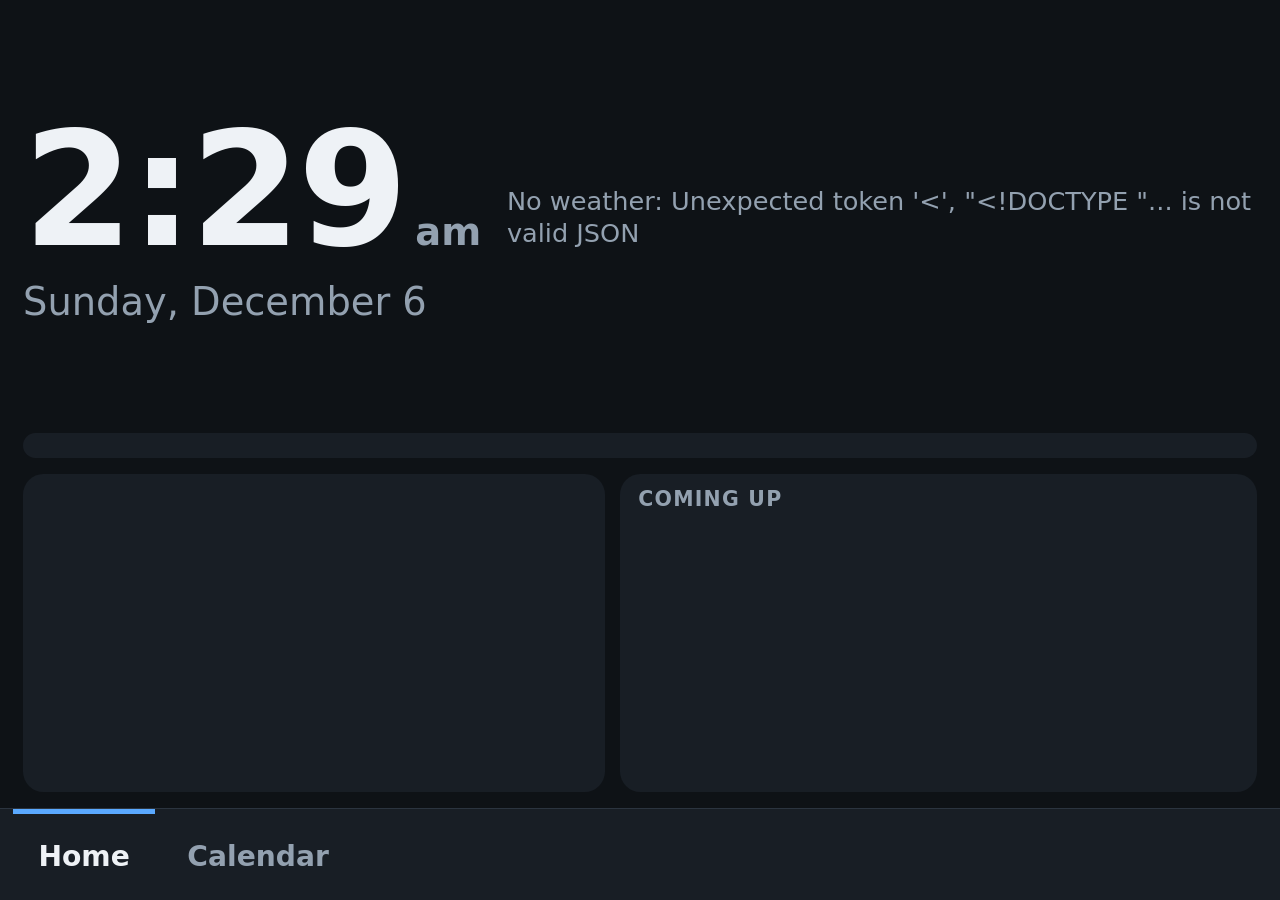
==== touchframe/web/index.html @ 5120a4bc "Add Proxmox, AdGuard, UniFi and Plex tiles to the Lab tab The Lab tab now opens on an overview of ti" ====
<!doctype html>
<html lang="en" data-theme="dark">
<head>
<meta charset="utf-8">
<meta name="viewport" content="width=device-width, initial-scale=1, user-scalable=no">
<title>TouchFrame</title>
<link rel="stylesheet" href="app.css">
</head>
<body>
<main>
  <section id="home" class="view active">
    <div class="top">
      <div class="clock">
        <div class="time"><span id="time">--:--</span><span id="ampm"></span></div>
        <div class="date" id="date"></div>
      </div>
      <div class="now" id="now"></div>
    </div>
    <div class="hours" id="hours"></div>
    <div class="bottom">
      <div class="days" id="days"></div>
      <div class="next" id="next"></div>
    </div>
  </section>

  <section id="calendar" class="view">
    <div class="month" id="month"></div>
    <div class="agenda" id="agenda"></div>
  </section>

  <section id="alerts" class="view">
    <div class="al-head" id="al-sources"></div>
    <div class="al-list" id="al-list"></div>
  </section>

  <section id="lab" class="view">
    <div class="lab-switch" id="lab-switch" hidden>
      <button data-lab="tiles" class="active">Overview</button>
      <button data-lab="problems">Problems</button>
    </div>
    <div class="lab-tiles" id="lab-tiles"></div>
    <div class="lab-problems" id="lab-problems" hidden>
      <div class="lab-col" id="lab-prom" hidden>
        <div class="lab-head" id="lab-prom-head"></div>
        <div class="lab-list" id="lab-prom-list"></div>
      </div>
      <div class="lab-col wide" id="lab-zbx" hidden>
        <div class="lab-head" id="lab-zbx-head"></div>
        <div class="lab-list" id="lab-zbx-list"></div>
      </div>
    </div>
  </section>

  <section id="intercom" class="view">
    <div class="ic-head">
      <div class="ic-status" id="ic-status"></div>
      <button class="stop-all" id="stop-all" hidden>■ All stop</button>
    </div>
    <div class="ic-groups" id="ic-groups"></div>
  </section>
</main>

<nav>
  <button data-view="home" class="active">Home</button>
  <button data-view="calendar">Calendar</button>
  <button data-view="alerts" id="tab-alerts" hidden>Alerts<span class="badge" id="badge" hidden></span></button>
  <button data-view="lab" id="tab-lab" hidden>Lab<span class="badge" id="lab-badge" hidden></span></button>
  <button data-view="intercom" id="tab-intercom" hidden>Intercom</button>
  <div class="playing" id="playing" hidden></div>
  <div class="status" id="status"></div>
</nav>

<div class="saver" id="saver" hidden>
  <div class="saver-photo" id="saver-a"></div>
  <div class="saver-photo" id="saver-b"></div>
  <div class="saver-info">
    <div class="saver-caption" id="saver-caption"></div>
    <div class="saver-clock" id="saver-clock"></div>
  </div>
</div>

<div class="page" id="page" hidden>
  <div class="page-name" id="page-name"></div>
  <div class="page-text" id="page-text"></div>
  <div class="page-hint" id="page-hint"></div>
</div>

<div class="confirm" id="confirm" hidden>
  <div class="confirm-box">
    <div class="confirm-text" id="confirm-text"></div>
    <div class="confirm-buttons">
      <button id="confirm-no">Cancel</button>
      <button id="confirm-yes" class="danger">Play</button>
    </div>
  </div>
</div>

<div class="toast" id="toast" hidden></div>
<script src="app.js"></script>
</body>
</html>
---- touchframe/web/app.css ----
/* Sized for the Raspberry Pi Touch Display (800x480): 1rem is 16px there,
   and everything scales with the screen from that. */
:root {
  --bg: #0e1216; --surface: #181e25; --raised: #222a33; --line: #2b343f;
  --text: #eef2f6; --muted: #93a1b0; --accent: #5aa9ff;
  --sun: #ffc247; --rain: #5aa9ff; --cloud: #aab6c3; --storm: #ff7a6b;
  --hot: #ff8f6b; --cold: #6fb6ff;
  --c-red: #d64545; --c-orange: #d9742b; --c-amber: #b98a14; --c-green: #2f9e5b;
  --c-teal: #1f9c9c; --c-blue: #3b82e0; --c-purple: #8a5bd6; --c-grey: #5d6875;
}
:root[data-theme="light"] {
  --bg: #f3f5f7; --surface: #ffffff; --raised: #e9edf1; --line: #d6dce3;
  --text: #17202a; --muted: #5d6b7a; --accent: #1f6fd0;
  --sun: #e39a00; --rain: #1f6fd0; --cloud: #7c8a99; --storm: #cf3b2b;
  --hot: #c9482a; --cold: #1f6fd0;
}

* { box-sizing: border-box; margin: 0; }
html { font-size: min(2vw, 3.3333vh); height: 100%; }
body {
  height: 100%; display: flex; flex-direction: column; overflow: hidden;
  background: var(--bg); color: var(--text);
  font-family: system-ui, "Segoe UI", Roboto, "Noto Sans", "DejaVu Sans", sans-serif;
  font-size: 1rem; line-height: 1.25;
  user-select: none; -webkit-user-select: none; -webkit-tap-highlight-color: transparent;
  touch-action: manipulation;
}
button { font: inherit; color: inherit; border: 0; background: none; cursor: pointer; }
[hidden] { display: none !important; }

main { flex: 1; min-height: 0; position: relative; }
.view { position: absolute; inset: 0; padding: .75rem .9rem .6rem; display: none; }
.view.active { display: flex; }
.muted { color: var(--muted); }
.icon { display: block; }

/* ---------- nav ---------- */
nav {
  height: 3.6rem; flex: none; display: flex; align-items: stretch; gap: .25rem;
  padding: 0 .5rem; background: var(--surface); border-top: 1px solid var(--line);
}
nav > button {
  min-width: 6.4rem; padding: 0 1rem; font-size: 1.1rem; font-weight: 600; color: var(--muted);
  border-top: .2rem solid transparent;
}
nav > button.active { color: var(--text); border-top-color: var(--accent); }
nav .playing {
  margin-left: auto; align-self: center; display: flex; align-items: center; gap: .6rem;
  max-width: 19rem; padding: .3rem .35rem .3rem .8rem; border-radius: 2rem; background: var(--raised);
}
nav .playing span { overflow: hidden; text-overflow: ellipsis; white-space: nowrap; }
nav .playing button {
  flex: none; padding: .45rem .9rem; border-radius: 2rem; font-weight: 700;
  background: var(--c-red); color: #fff;
}
nav .status { align-self: center; margin-left: auto; padding-right: .4rem; font-size: .8rem; color: var(--muted); text-align: right; }
nav .playing:not([hidden]) + .status { margin-left: .6rem; }

/* ---------- home ---------- */
#home { flex-direction: column; gap: .6rem; }
.top { display: flex; align-items: center; justify-content: space-between; gap: 1rem; flex: 1.25; min-height: 0; }
.time { font-size: 6.2rem; font-weight: 700; line-height: 1; letter-spacing: -.02em; font-variant-numeric: tabular-nums; }
#ampm { font-size: 1.5rem; font-weight: 600; color: var(--muted); margin-left: .4rem; letter-spacing: 0; }
.date { font-size: 1.5rem; color: var(--muted); margin-top: .35rem; }

.now { display: flex; align-items: center; gap: .9rem; }
.now .icon { width: 6rem; height: 6rem; }
.now .temp { font-size: 4.2rem; font-weight: 700; line-height: 1; }
.now .label { font-size: 1.15rem; font-weight: 600; margin-top: .2rem; }
.now .extra { font-size: .9rem; color: var(--muted); margin-top: .25rem; white-space: nowrap; }
.hi { color: var(--hot); } .lo { color: var(--cold); }

.hours {
  display: grid; grid-template-columns: repeat(8, 1fr); flex: none;
  background: var(--surface); border-radius: .8rem; padding: .5rem .2rem;
}
.hour { display: flex; flex-direction: column; align-items: center; gap: .1rem; font-size: .9rem; }
.hour .icon { width: 2rem; height: 2rem; }
.hour .t { font-size: 1.15rem; font-weight: 600; }
.hour .when { color: var(--muted); }
.hour .rain { color: var(--rain); font-size: .8rem; min-height: 1rem; }

.bottom { display: flex; gap: .6rem; flex: 1; min-height: 0; }
.days, .next { background: var(--surface); border-radius: .8rem; padding: .5rem .7rem; min-width: 0; }
.days { flex: 1; display: grid; grid-template-columns: repeat(4, 1fr); align-items: center; }
.day { display: flex; flex-direction: column; align-items: center; gap: .1rem; }
.day .icon { width: 2.4rem; height: 2.4rem; }
.day .name { font-weight: 600; }
.day .range { font-size: 1.05rem; font-weight: 600; white-space: nowrap; }
.day .rain { color: var(--rain); font-size: .8rem; min-height: 1rem; }
.next { flex: 1.1; display: flex; flex-direction: column; gap: .3rem; overflow: hidden; }
.next h2, .agenda h2 { font-size: .8rem; font-weight: 700; text-transform: uppercase; letter-spacing: .06em; color: var(--muted); }

.event { display: flex; align-items: baseline; gap: .5rem; min-width: 0; }
.event .bar { flex: none; width: .3rem; height: 1rem; border-radius: .2rem; align-self: center; background: var(--c-blue); }
.event .when { flex: none; width: 4.6rem; color: var(--muted); font-size: .9rem; white-space: nowrap; }
.event .title { font-weight: 600; overflow: hidden; text-overflow: ellipsis; white-space: nowrap; }
.bar.red { background: var(--c-red); } .bar.green { background: var(--c-green); }
.bar.orange { background: var(--c-orange); } .bar.purple { background: var(--c-purple); }

/* ---------- calendar ---------- */
#calendar { gap: .9rem; }
.month { flex: none; width: 21rem; display: flex; flex-direction: column; }
.month h1 { font-size: 1.5rem; margin-bottom: .5rem; }
.grid { display: grid; grid-template-columns: repeat(7, 1fr); flex: 1; align-items: center; text-align: center; }
.grid .dow { color: var(--muted); font-size: .8rem; font-weight: 700; }
.grid .d { position: relative; font-size: 1.15rem; height: 2.5rem; width: 2.5rem; margin: auto; line-height: 2.5rem; border-radius: 50%; }
.grid .d.out { color: var(--line); }
.grid .d.today { background: var(--accent); color: #fff; font-weight: 700; }
.grid .d.has::after {
  content: ""; position: absolute; left: 50%; bottom: .2rem; width: .35rem; height: .35rem;
  margin-left: -.175rem; border-radius: 50%; background: var(--accent);
}
.grid .d.today.has::after { background: #fff; }
.agenda {
  flex: 1; min-width: 0; overflow-y: auto; background: var(--surface); border-radius: .8rem;
  padding: .7rem .9rem; display: flex; flex-direction: column; gap: .35rem; scrollbar-width: none;
}
.agenda h2 { margin-top: .45rem; } .agenda h2:first-child { margin-top: 0; }
.agenda h2.today { color: var(--accent); }
.agenda .event { font-size: 1.1rem; padding: .1rem 0; }
.agenda .event .when { width: 5.4rem; font-size: 1rem; }
.empty { color: var(--muted); margin: auto; text-align: center; padding: 1rem; }

/* ---------- intercom ---------- */
#intercom { flex-direction: column; gap: .5rem; }
.ic-head { display: flex; align-items: center; justify-content: space-between; min-height: 2.6rem; flex: none; }
.ic-status { color: var(--muted); }
.ic-status.bad { color: var(--storm); font-weight: 600; }
.stop-all { padding: .55rem 1.2rem; border-radius: .7rem; background: var(--c-red); color: #fff; font-weight: 700; font-size: 1.05rem; }
.ic-groups { flex: 1; min-height: 0; overflow-y: auto; scrollbar-width: none; display: flex; flex-direction: column; gap: .5rem; }
.ic-groups h2 { font-size: .8rem; font-weight: 700; text-transform: uppercase; letter-spacing: .06em; color: var(--muted); }
.tiles { display: grid; grid-template-columns: repeat(auto-fill, minmax(11rem, 1fr)); gap: .6rem; }
.tile {
  position: relative; min-height: 5.2rem; padding: .6rem .8rem; border-radius: .9rem; text-align: left;
  background: var(--c-grey); color: #fff; display: flex; flex-direction: column; justify-content: center; gap: .15rem;
  transition: transform .08s;
}
.tile:active { transform: scale(.97); }
.tile .name { font-size: 1.2rem; font-weight: 700; line-height: 1.15; }
.tile .sub { font-size: .8rem; opacity: .85; }
.tile .ico { font-size: 1.5rem; line-height: 1; }
.tile.red { background: var(--c-red); } .tile.orange { background: var(--c-orange); }
.tile.amber { background: var(--c-amber); } .tile.green { background: var(--c-green); }
.tile.teal { background: var(--c-teal); } .tile.blue { background: var(--c-blue); }
.tile.purple { background: var(--c-purple); }
.tile.busy { outline: .25rem solid var(--text); outline-offset: -.25rem; }
.tile.busy::after {
  content: ""; position: absolute; top: .7rem; right: .7rem; width: .8rem; height: .8rem;
  border-radius: 50%; background: #fff; animation: pulse 1s infinite alternate;
}
.tile:disabled { opacity: .45; }
@keyframes pulse { from { opacity: 1; } to { opacity: .25; } }

/* ---------- text page, confirm, toast ---------- */
.page {
  position: fixed; inset: 0; z-index: 10; background: var(--bg); padding: 1.5rem 2rem;
  display: flex; flex-direction: column; align-items: center; justify-content: center; text-align: center;
}
.page-name { font-size: 1.3rem; font-weight: 700; color: var(--accent); text-transform: uppercase; letter-spacing: .08em; }
.page-text { flex: 1; min-height: 0; width: 100%; display: flex; flex-direction: column; justify-content: center; gap: .3em; font-weight: 700; line-height: 1.15; overflow: hidden; overflow-wrap: anywhere; }
.page-hint { font-size: .8rem; color: var(--muted); }

.confirm { position: fixed; inset: 0; z-index: 20; background: rgba(0, 0, 0, .6); display: flex; align-items: center; justify-content: center; }
.confirm-box { background: var(--surface); border-radius: 1rem; padding: 1.4rem; width: 26rem; max-width: 90vw; }
.confirm-text { font-size: 1.3rem; font-weight: 600; margin-bottom: 1.2rem; }
.confirm-buttons { display: flex; gap: .8rem; }
.confirm-buttons button { flex: 1; padding: 1rem; border-radius: .8rem; font-size: 1.15rem; font-weight: 700; background: var(--raised); }
.confirm-buttons .danger { background: var(--c-red); color: #fff; }

.toast {
  position: fixed; left: 50%; bottom: 4.4rem; transform: translateX(-50%); z-index: 30;
  max-width: 90vw; padding: .7rem 1.1rem; border-radius: .7rem;
  background: var(--text); color: var(--bg); font-weight: 600;
}

/* ---------- alerts ---------- */
nav > button { position: relative; }
.badge {
  position: absolute; top: .45rem; right: .5rem; min-width: 1.4rem; height: 1.4rem; padding: 0 .35rem;
  border-radius: 1rem; background: var(--c-red); color: #fff; font-size: .85rem; font-weight: 700; line-height: 1.4rem;
}
#alerts { flex-direction: column; gap: .5rem; }
.al-head { display: flex; flex-wrap: wrap; gap: .4rem; flex: none; }
.src { padding: .25rem .7rem; border-radius: 1rem; background: var(--surface); font-size: .85rem; color: var(--muted); }
.src::before { content: ""; display: inline-block; width: .55rem; height: .55rem; border-radius: 50%; margin-right: .45rem; background: var(--c-green); }
.src.bad { color: var(--storm); } .src.bad::before { background: var(--c-red); }
.al-list { flex: 1; min-height: 0; overflow-y: auto; scrollbar-width: none; display: flex; flex-direction: column; gap: .4rem; }
.alert { display: flex; gap: .8rem; padding: .55rem .8rem; border-radius: .7rem; background: var(--surface); border-left: .3rem solid var(--line); }
.alert.high { border-left-color: var(--c-orange); } .alert.emergency { border-left-color: var(--c-red); }
.al-when { flex: none; width: 5.6rem; color: var(--muted); font-size: .9rem; padding-top: .1rem; }
.al-body { min-width: 0; }
.al-text { font-size: 1.1rem; }
.alert.unseen .al-text { font-weight: 700; }
.alert.unseen .al-when { color: var(--accent); font-weight: 700; }
.al-from { font-size: .8rem; color: var(--muted); margin-top: .1rem; }

.page.arrive { animation: arrive .9s ease-out; }
.page.high .page-name { color: var(--c-orange); }
.page.emergency { background: #b3161b; color: #fff; animation: alarm 1s steps(1) infinite; }
.page.emergency .page-name, .page.emergency .page-hint { color: #fff; }
@keyframes arrive { 0%, 40% { background: var(--accent); } 20%, 60% { background: var(--bg); } }
@keyframes alarm { 0% { background: #b3161b; } 50% { background: #e8262d; } }

/* ---------- screensaver ---------- */
.saver { position: fixed; inset: 0; z-index: 5; background: #000; }
.saver-photo { position: absolute; inset: 0; background: center / cover no-repeat; opacity: 0; transition: opacity 1.5s; }
.saver-photo.on { opacity: 1; }
.saver-info {
  position: absolute; left: 0; right: 0; bottom: 0; display: flex; align-items: flex-end; justify-content: space-between; gap: 1rem;
  padding: 2.5rem 1rem .7rem; color: #fff; background: linear-gradient(transparent, rgba(0, 0, 0, .65));
}
.saver-caption { font-size: .85rem; opacity: .9; display: -webkit-box; -webkit-line-clamp: 2; -webkit-box-orient: vertical; overflow: hidden; }
.saver-clock { flex: none; font-size: 2.6rem; font-weight: 700; line-height: 1; font-variant-numeric: tabular-nums; }

/* ---------- lab ---------- */
:root { --sev-0: #7b8794; --sev-1: #5aa9ff; --sev-2: #e0b23c; --sev-3: #e8873a; --sev-4: #e2574c; --sev-5: #d1263b; }
#lab { gap: .7rem; }
.lab-col { flex: 1; min-width: 0; display: flex; flex-direction: column; gap: .5rem; }
.lab-col.wide { flex: 1.6; }
.lab-head { flex: none; min-height: 3.6rem; }
.lab-head h2 { font-size: .8rem; font-weight: 700; text-transform: uppercase; letter-spacing: .06em; color: var(--muted); margin-bottom: .25rem; }
.lab-head .big { font-size: 1.7rem; font-weight: 700; line-height: 1.1; }
.lab-head .big .muted { font-size: 1.1rem; font-weight: 600; }
.good { color: var(--c-green); }
.lab-error { color: var(--storm); font-size: .8rem; margin-top: .2rem; }
.chips { display: flex; flex-wrap: wrap; gap: .35rem; }
.chip { padding: .2rem .6rem; border-radius: 1rem; font-size: .85rem; font-weight: 700; color: #fff; background: var(--sev-0); white-space: nowrap; }
.chip.sev-1 { background: var(--sev-1); } .chip.sev-2 { background: var(--sev-2); color: #201800; }
.chip.sev-3 { background: var(--sev-3); } .chip.sev-4 { background: var(--sev-4); } .chip.sev-5 { background: var(--sev-5); }
.lab-list { flex: 1; min-height: 0; overflow-y: auto; scrollbar-width: none; display: flex; flex-direction: column; gap: .3rem; }
.lab-row { display: flex; align-items: center; gap: .6rem; padding: .4rem .7rem; border-radius: .6rem; background: var(--surface); border-left: .3rem solid var(--sev-0); }
.lab-row.sev-1 { border-left-color: var(--sev-1); } .lab-row.sev-2 { border-left-color: var(--sev-2); }
.lab-row.sev-3 { border-left-color: var(--sev-3); } .lab-row.sev-4 { border-left-color: var(--sev-4); }
.lab-row.sev-5 { border-left-color: var(--sev-5); }
.lab-row.acked { opacity: .6; }
.lab-main { flex: 1; min-width: 0; }
.lab-main b, .lab-sub { display: block; overflow: hidden; text-overflow: ellipsis; white-space: nowrap; }
.lab-sub { font-size: .85rem; color: var(--muted); }
.lab-age { flex: none; color: var(--muted); font-size: .85rem; }
nav > button { min-width: 5.4rem; }

/* ---------- lab: overview tiles ---------- */
#lab { flex-direction: column; gap: .5rem; }
.lab-switch { flex: none; display: flex; gap: .3rem; padding: .2rem; border-radius: .7rem; background: var(--surface); align-self: flex-start; }
.lab-switch button { padding: .35rem 1.1rem; border-radius: .5rem; font-weight: 600; color: var(--muted); }
.lab-switch button.active { background: var(--raised); color: var(--text); }
.lab-problems { flex: 1; min-height: 0; display: flex; gap: .7rem; }
.lab-tiles {
  flex: 1; min-height: 0; overflow-y: auto; scrollbar-width: none; align-content: start;
  display: grid; grid-template-columns: repeat(auto-fill, minmax(11rem, 1fr)); gap: .5rem;
}
.ltile { background: var(--surface); border-radius: .8rem; padding: .55rem .7rem; min-width: 0; display: flex; flex-direction: column; gap: .35rem; }
.ltile.plex { grid-column: span 2; }
.ltile.link { cursor: pointer; }
.ltile-name { display: flex; justify-content: space-between; gap: .4rem; font-size: .8rem; font-weight: 700; text-transform: uppercase; letter-spacing: .05em; color: var(--muted); }
.ltile-name span:first-child { overflow: hidden; text-overflow: ellipsis; white-space: nowrap; }
.ltile-foot { margin-top: auto; font-size: .8rem; color: var(--muted); }
.state { white-space: nowrap; text-transform: none; letter-spacing: 0; }
.state.good { color: var(--c-green); } .state.bad { color: var(--storm); font-weight: 600; }
.meter-text { display: flex; justify-content: space-between; font-size: .85rem; color: var(--muted); }
.meter-text b { color: var(--text); }
.meter-track { height: .35rem; border-radius: .2rem; background: var(--raised); overflow: hidden; margin-top: .15rem; }
.meter-fill { height: 100%; border-radius: .2rem; background: var(--accent); }
.meter-fill.warn { background: var(--sev-2); } .meter-fill.serious { background: var(--sev-4); }
.stats { display: flex; gap: 1rem; }
.stat b { display: block; font-size: 1.5rem; line-height: 1.1; }
.stat span { font-size: .8rem; color: var(--muted); }
.stream { min-width: 0; }
.stream-title { font-weight: 600; overflow: hidden; text-overflow: ellipsis; white-space: nowrap; }
.stream-sub { font-size: .8rem; color: var(--muted); }
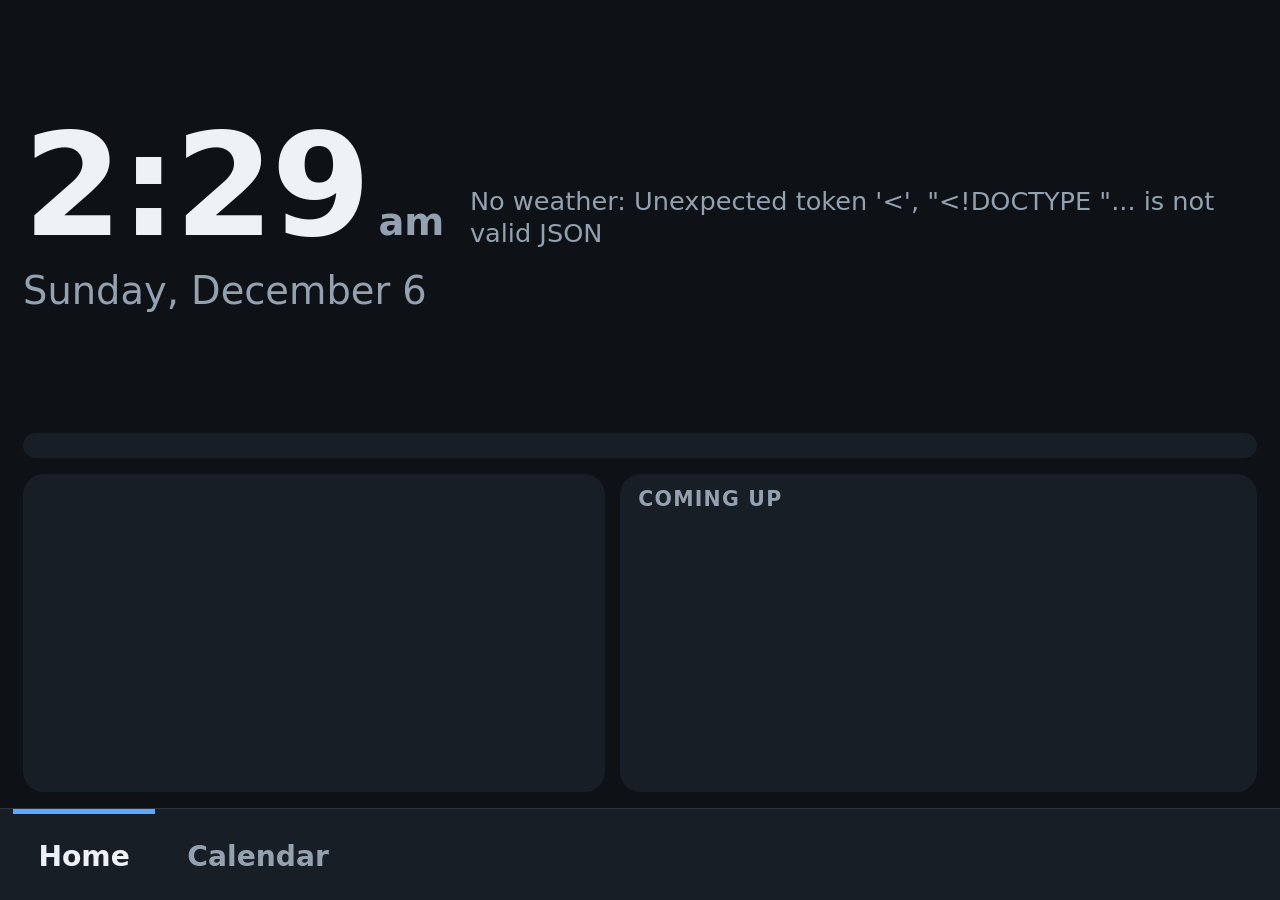
==== commit 171667c7: "Add weather alerts, air quality, sunrise and sunset, and rain bars - National Weather Service alerts" ====
--- a/touchframe/web/index.html
+++ b/touchframe/web/index.html
@@ -13,9 +13,11 @@
       <div class="clock">
         <div class="time"><span id="time">--:--</span><span id="ampm"></span></div>
         <div class="date" id="date"></div>
+        <div class="sun" id="sun"></div>
       </div>
       <div class="now" id="now"></div>
     </div>
+    <button class="warn-banner" id="warn" hidden></button>
     <div class="hours" id="hours"></div>
     <div class="bottom">
       <div class="days" id="days"></div>
@@ -85,6 +87,13 @@
   <div class="page-hint" id="page-hint"></div>
 </div>
 
+<div class="confirm" id="detail" hidden>
+  <div class="detail-box">
+    <div class="detail-text" id="detail-text"></div>
+    <button id="detail-close">Close</button>
+  </div>
+</div>
+
 <div class="confirm" id="confirm" hidden>
   <div class="confirm-box">
     <div class="confirm-text" id="confirm-text"></div>
--- a/touchframe/web/app.css
+++ b/touchframe/web/app.css
@@ -59,7 +59,7 @@
 /* ---------- home ---------- */
 #home { flex-direction: column; gap: .6rem; }
 .top { display: flex; align-items: center; justify-content: space-between; gap: 1rem; flex: 1.25; min-height: 0; }
-.time { font-size: 6.2rem; font-weight: 700; line-height: 1; letter-spacing: -.02em; font-variant-numeric: tabular-nums; }
+.time { font-size: 5.6rem; font-weight: 700; line-height: 1; letter-spacing: -.02em; font-variant-numeric: tabular-nums; }
 #ampm { font-size: 1.5rem; font-weight: 600; color: var(--muted); margin-left: .4rem; letter-spacing: 0; }
 .date { font-size: 1.5rem; color: var(--muted); margin-top: .35rem; }
 
@@ -269,3 +269,30 @@
 .stream { min-width: 0; }
 .stream-title { font-weight: 600; overflow: hidden; text-overflow: ellipsis; white-space: nowrap; }
 .stream-sub { font-size: .8rem; color: var(--muted); }
+
+/* ---------- weather extras ---------- */
+.sun { display: flex; white-space: nowrap; gap: 1rem; margin-top: .3rem; font-size: .9rem; color: var(--muted); }
+.air::before { content: ""; display: inline-block; width: .6rem; height: .6rem; border-radius: 50%; margin-right: .35rem; background: var(--c-green); }
+.air.level-1::before { background: var(--sev-2); } .air.level-2::before { background: var(--sev-3); } .air.level-3::before { background: var(--sev-4); }
+.air.level-2, .air.level-3 { color: var(--text); font-weight: 600; }
+.hour .rain { display: flex; align-items: center; gap: .3rem; color: var(--muted); }
+.rain-track { width: 1.9rem; height: .3rem; border-radius: .2rem; background: var(--raised); overflow: hidden; }
+.rain-fill { display: block; height: 100%; border-radius: .2rem; background: var(--rain); }
+.warn-banner {
+  flex: none; display: flex; align-items: center; gap: .5rem; width: 100%; padding: .4rem .8rem; border-radius: .7rem;
+  text-align: left; font-size: 1rem; background: var(--sev-2); color: #201800; white-space: nowrap; overflow: hidden;
+}
+.warn-banner.severe { background: var(--sev-3); color: #fff; } .warn-banner.extreme { background: var(--sev-5); color: #fff; }
+.warn-banner .more { margin-left: auto; font-weight: 700; } .warn-banner .more + .more { margin-left: 0; }
+.detail-box { background: var(--surface); border-radius: 1rem; padding: 1rem 1.2rem; width: 44rem; max-width: 94vw; max-height: 90vh; display: flex; flex-direction: column; gap: .8rem; }
+.detail-text { overflow-y: auto; scrollbar-width: none; user-select: text; }
+.detail-text h1 { font-size: 1.3rem; margin-top: .6rem; } .detail-text h1:first-child { margin-top: 0; }
+.detail-text p { margin-top: .4rem; white-space: pre-line; }
+.detail-box button { flex: none; padding: .8rem; border-radius: .8rem; font-size: 1.1rem; font-weight: 700; background: var(--raised); }
+#home.warned { gap: .4rem; }
+#home.warned .time { font-size: 4.6rem; }
+#home.warned .now .icon { width: 5rem; height: 5rem; }
+#home.warned .now .temp { font-size: 3.6rem; }
+#home.warned .hours { padding: .3rem .2rem; }
+#home.warned .hour .icon { width: 1.6rem; height: 1.6rem; }
+#home.warned .day .icon { width: 2rem; height: 2rem; }
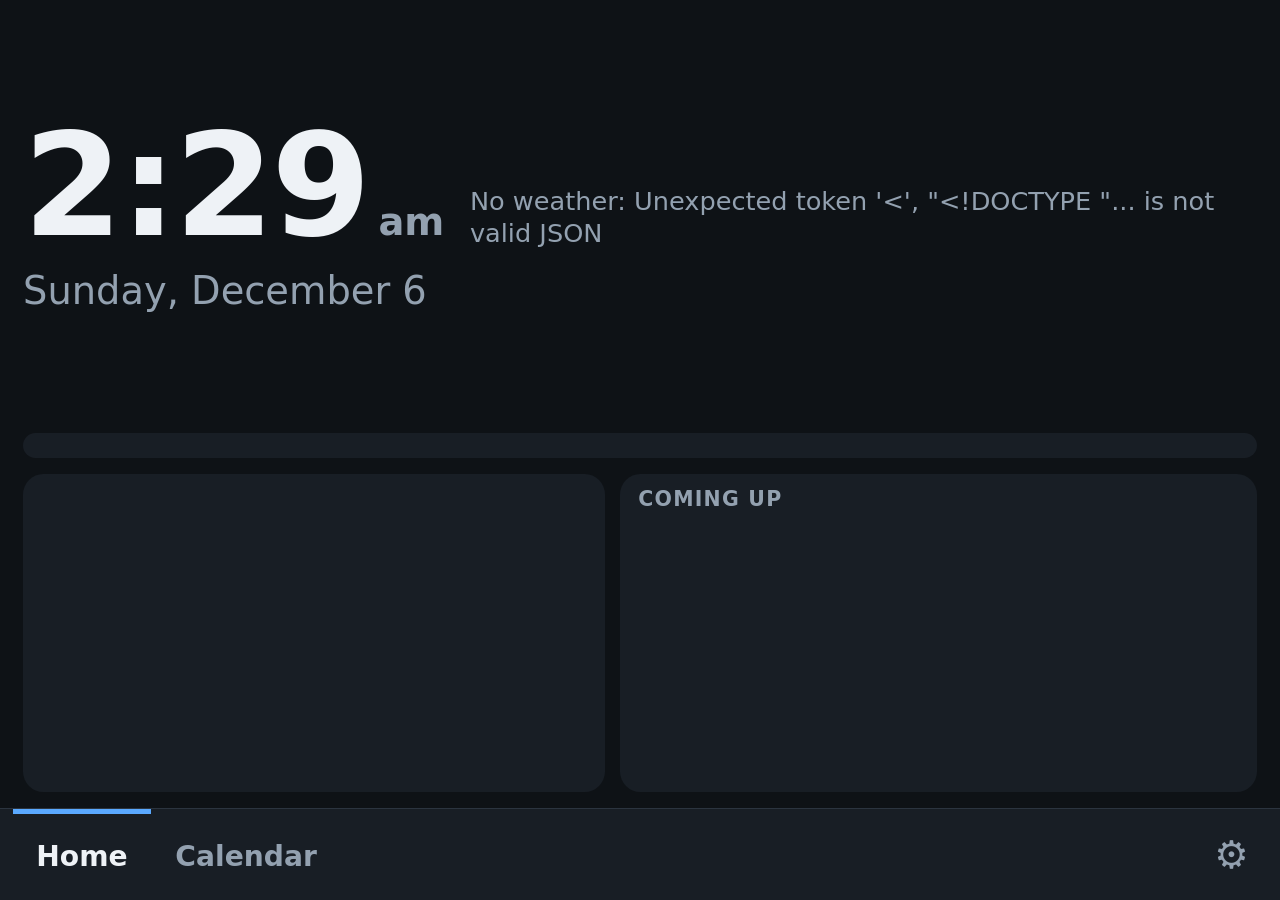
==== commit 04eb5804: "Add a Streams tab, calendar paging and on-screen settings - Streams tab: rate, loss, jitter, TTL, DS" ====
--- a/touchframe/web/index.html
+++ b/touchframe/web/index.html
@@ -35,6 +35,10 @@
     <div class="al-list" id="al-list"></div>
   </section>
 
+  <section id="streams" class="view">
+    <div class="lab-list" id="streams-list"></div>
+  </section>
+
   <section id="lab" class="view">
     <div class="lab-switch" id="lab-switch" hidden>
       <button data-lab="tiles" class="active">Overview</button>
@@ -66,10 +70,12 @@
   <button data-view="home" class="active">Home</button>
   <button data-view="calendar">Calendar</button>
   <button data-view="alerts" id="tab-alerts" hidden>Alerts<span class="badge" id="badge" hidden></span></button>
+  <button data-view="streams" id="tab-streams" hidden>Streams</button>
   <button data-view="lab" id="tab-lab" hidden>Lab<span class="badge" id="lab-badge" hidden></span></button>
   <button data-view="intercom" id="tab-intercom" hidden>Intercom</button>
   <div class="playing" id="playing" hidden></div>
   <div class="status" id="status"></div>
+  <div class="gear" id="gear" role="button" aria-label="Settings">⚙</div>
 </nav>
 
 <div class="saver" id="saver" hidden>
@@ -94,6 +100,13 @@
   </div>
 </div>
 
+<div class="confirm" id="settings" hidden>
+  <div class="detail-box">
+    <div class="settings-body" id="settings-body"></div>
+    <button id="settings-close">Close</button>
+  </div>
+</div>
+
 <div class="confirm" id="confirm" hidden>
   <div class="confirm-box">
     <div class="confirm-text" id="confirm-text"></div>
--- a/touchframe/web/app.css
+++ b/touchframe/web/app.css
@@ -296,3 +296,42 @@
 #home.warned .hours { padding: .3rem .2rem; }
 #home.warned .hour .icon { width: 1.6rem; height: 1.6rem; }
 #home.warned .day .icon { width: 2rem; height: 2rem; }
+
+/* ---------- calendar paging ---------- */
+.month-head { display: flex; align-items: center; gap: .4rem; margin-bottom: .4rem; }
+.month-head h1 { flex: 1; margin: 0; font-size: 1.4rem; white-space: nowrap; }
+.arrow { width: 2.6rem; height: 2.6rem; border-radius: 50%; background: var(--surface); font-size: 1.6rem; line-height: 1; }
+.pill { padding: .5rem .9rem; border-radius: 2rem; background: var(--raised); font-weight: 600; font-size: .9rem; white-space: nowrap; }
+.grid button.d { padding: 0; }
+.grid .d.picked { outline: .15rem solid var(--accent); }
+.grid .d:disabled { cursor: default; }
+
+/* ---------- streams ---------- */
+#streams { flex-direction: column; }
+#streams h2 { font-size: .8rem; font-weight: 700; text-transform: uppercase; letter-spacing: .06em; color: var(--muted); margin-top: .4rem; }
+.strow { display: flex; align-items: center; gap: .8rem; padding: .5rem .8rem; border-radius: .7rem; background: var(--surface); }
+.strow.idle, .strow.silent { opacity: .65; }
+.st-main { flex: 1; min-width: 0; }
+.st-main b, .st-main .lab-sub { display: block; overflow: hidden; text-overflow: ellipsis; white-space: nowrap; }
+.st-main .meter-track { margin-top: .3rem; max-width: 16rem; }
+.st-stats { flex: none; display: flex; gap: 1rem; text-align: right; }
+.st-stats .stat { min-width: 3.6rem; }
+.st-stats .stat b { font-size: 1.05rem; white-space: nowrap; }
+.st-stats .stat.bad b { color: var(--storm); }
+.st-state { flex: none; color: var(--muted); font-size: .9rem; }
+
+/* ---------- settings ---------- */
+nav > button { padding: 0 .7rem; }
+nav .playing:not([hidden]) + .status { display: none; }
+.gear { align-self: center; flex: none; width: 2.8rem; height: 2.8rem; line-height: 2.8rem; text-align: center; font-size: 1.5rem; color: var(--muted); border-radius: 50%; cursor: pointer; }
+.settings-body { display: flex; flex-direction: column; gap: 1rem; }
+.set-row { display: flex; align-items: center; gap: .8rem; flex-wrap: wrap; }
+.set-row > span { width: 6rem; color: var(--muted); }
+.set-row input[type=range] { flex: 1; height: 2.4rem; accent-color: var(--accent); }
+.set-row > b { width: 3.2rem; text-align: right; }
+.seg { display: flex; gap: .3rem; padding: .2rem; border-radius: .7rem; background: var(--raised); }
+.seg button { padding: .5rem 1.1rem; border-radius: .5rem; font-weight: 600; color: var(--muted); }
+.seg button.active { background: var(--surface); color: var(--text); }
+.set-info { font-size: .85rem; color: var(--muted); }
+#settings .detail-box { width: 34rem; }
+#settings .pill { padding: .7rem 1rem; font-size: 1rem; }
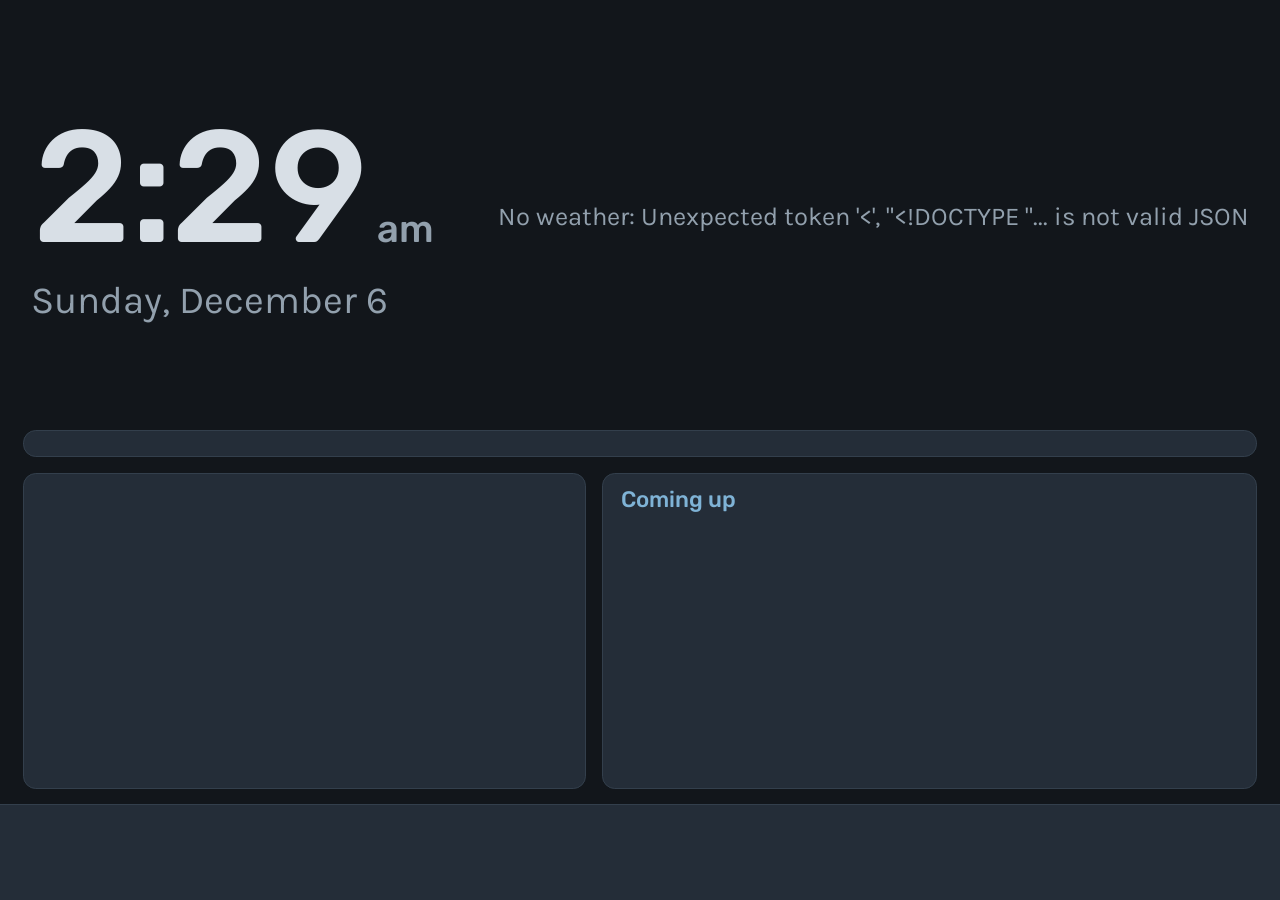
==== commit 486cf059: "Restyle on the design tokens, add swipe navigation and on-screen settings The look now follows the b" ====
--- a/touchframe/web/index.html
+++ b/touchframe/web/index.html
@@ -4,78 +4,81 @@
 <meta charset="utf-8">
 <meta name="viewport" content="width=device-width, initial-scale=1, user-scalable=no">
 <title>TouchFrame</title>
+<link rel="preload" href="fonts/Karla-Variable.woff2" as="font" type="font/woff2" crossorigin>
+<link rel="preload" href="fonts/Rubik-Variable.woff2" as="font" type="font/woff2" crossorigin>
+<link rel="stylesheet" href="tokens.css">
 <link rel="stylesheet" href="app.css">
 </head>
 <body>
-<main>
-  <section id="home" class="view active">
+<main id="pager">
+  <section id="home" class="view active" data-tab="home">
     <div class="top">
       <div class="clock">
         <div class="time"><span id="time">--:--</span><span id="ampm"></span></div>
         <div class="date" id="date"></div>
-        <div class="sun" id="sun"></div>
       </div>
       <div class="now" id="now"></div>
     </div>
-    <button class="warn-banner" id="warn" hidden></button>
-    <div class="hours" id="hours"></div>
+    <div class="hours card hscroll" id="hours"></div>
     <div class="bottom">
-      <div class="days" id="days"></div>
-      <div class="next" id="next"></div>
+      <div class="days card hscroll" id="days"></div>
+      <button class="next card" id="next"></button>
     </div>
   </section>
 
-  <section id="calendar" class="view">
-    <div class="month" id="month"></div>
-    <div class="agenda" id="agenda"></div>
+  <section id="calendar" class="view" data-tab="calendar">
+    <div class="month card" id="month" data-swipe="month"></div>
+    <div class="agenda card">
+      <div class="agenda-head" id="agenda-head"></div>
+      <div class="agenda-list scroll" id="agenda"></div>
+    </div>
   </section>
 
-  <section id="alerts" class="view">
+  <section id="alerts" class="view" data-tab="alerts">
     <div class="al-head" id="al-sources"></div>
-    <div class="al-list" id="al-list"></div>
+    <div class="al-list scroll" id="al-list"></div>
   </section>
 
-  <section id="streams" class="view">
-    <div class="lab-list" id="streams-list"></div>
+  <section id="lab" class="view" data-tab="lab">
+    <div class="switch card" data-lab="lab" hidden></div>
+    <div class="lab-tiles scroll" id="lab-tiles"></div>
   </section>
 
-  <section id="lab" class="view">
-    <div class="lab-switch" id="lab-switch" hidden>
-      <button data-lab="tiles" class="active">Overview</button>
-      <button data-lab="problems">Problems</button>
-    </div>
-    <div class="lab-tiles" id="lab-tiles"></div>
-    <div class="lab-problems" id="lab-problems" hidden>
+  <section id="problems" class="view" data-tab="lab">
+    <div class="switch card" data-lab="problems" hidden></div>
+    <div class="lab-problems">
       <div class="lab-col" id="lab-prom" hidden>
         <div class="lab-head" id="lab-prom-head"></div>
-        <div class="lab-list" id="lab-prom-list"></div>
+        <div class="lab-list scroll" id="lab-prom-list"></div>
       </div>
       <div class="lab-col wide" id="lab-zbx" hidden>
         <div class="lab-head" id="lab-zbx-head"></div>
-        <div class="lab-list" id="lab-zbx-list"></div>
+        <div class="lab-list scroll" id="lab-zbx-list"></div>
       </div>
     </div>
   </section>
 
-  <section id="intercom" class="view">
+  <section id="intercom" class="view" data-tab="intercom">
     <div class="ic-head">
       <div class="ic-status" id="ic-status"></div>
-      <button class="stop-all" id="stop-all" hidden>■ All stop</button>
+      <button class="btn stop" id="stop-all" hidden></button>
     </div>
-    <div class="ic-groups" id="ic-groups"></div>
+    <div class="ic-groups scroll" id="ic-groups"></div>
+  </section>
+
+  <section id="settings" class="view" data-tab="settings">
+    <div class="set-rail" id="set-rail"></div>
+    <div class="set-body scroll" id="set-body"></div>
   </section>
 </main>
 
 <nav>
-  <button data-view="home" class="active">Home</button>
-  <button data-view="calendar">Calendar</button>
-  <button data-view="alerts" id="tab-alerts" hidden>Alerts<span class="badge" id="badge" hidden></span></button>
-  <button data-view="streams" id="tab-streams" hidden>Streams</button>
-  <button data-view="lab" id="tab-lab" hidden>Lab<span class="badge" id="lab-badge" hidden></span></button>
-  <button data-view="intercom" id="tab-intercom" hidden>Intercom</button>
-  <div class="playing" id="playing" hidden></div>
-  <div class="status" id="status"></div>
-  <div class="gear" id="gear" role="button" aria-label="Settings">⚙</div>
+  <div id="tabs" style="display: contents"></div>
+  <div class="nav-side">
+    <div class="playing" id="playing" hidden></div>
+    <div class="status" id="status"></div>
+  </div>
+  <button class="tab only-icon" id="tab-settings" data-tab="settings" aria-label="Settings" hidden></button>
 </nav>
 
 <div class="saver" id="saver" hidden>
@@ -93,31 +96,9 @@
   <div class="page-hint" id="page-hint"></div>
 </div>
 
-<div class="confirm" id="detail" hidden>
-  <div class="detail-box">
-    <div class="detail-text" id="detail-text"></div>
-    <button id="detail-close">Close</button>
-  </div>
-</div>
-
-<div class="confirm" id="settings" hidden>
-  <div class="detail-box">
-    <div class="settings-body" id="settings-body"></div>
-    <button id="settings-close">Close</button>
-  </div>
-</div>
-
-<div class="confirm" id="confirm" hidden>
-  <div class="confirm-box">
-    <div class="confirm-text" id="confirm-text"></div>
-    <div class="confirm-buttons">
-      <button id="confirm-no">Cancel</button>
-      <button id="confirm-yes" class="danger">Play</button>
-    </div>
-  </div>
-</div>
-
+<div class="dialog" id="dialog" hidden></div>
 <div class="toast" id="toast" hidden></div>
+<div class="wait" id="wait" hidden>Restarting to apply the change...</div>
 <script src="app.js"></script>
 </body>
 </html>
--- a/touchframe/web/tokens.css
+++ b/touchframe/web/tokens.css
@@ -0,0 +1,96 @@
+/* =============================================================
+   Brand tokens v1.1.0 - 2026-11-15
+   Mirrors tokens.json. Change both together.
+
+   Drop-in for any web project. Dark mode activates on:
+     - OS preference (unless the page forces [data-theme="light"])
+     - [data-theme="dark"] on <html>
+     - .dark on any ancestor (PaperMod puts it on <body>)
+
+   Only raw values here, so there's no var()-resolution trap.
+   If a project defines its own tokens with var(--accent) inside
+   them, it must redeclare those in its dark block too.
+   ============================================================= */
+
+:root {
+    --accent: #1B5A7A;
+    --accent-2: #235B41;
+    --on-accent: #FFFFFF;       /* text on an --accent fill */
+
+    --theme: #E9EFF3;
+    --entry: #FFFFFF;
+    --primary: #1C2733;
+    --secondary: #5A6B79;
+    --tertiary: #C9D4DD;
+    --content: #232E3A;
+    --border: #D9E2EA;
+    --code-block-bg: #1B222B;
+    --code-block-text: #D8DFE6; /* same in both modes: the block is always dark */
+    --code-bg: #F1F5F8;
+
+    --status-info: #1B5A7A;
+    --status-ok: #14685E;       /* TIP teal (text stop) */
+    --status-warn: #8A6600;       /* darker than the site callout #9C7400, which fails AA */
+    --status-warn-border: #D1A017;
+    --status-error: #C23730;
+    --status-important: #7B54C8;
+
+    --font-heading: 'Rubik', -apple-system, 'Segoe UI', Roboto, sans-serif;
+    --font-body: 'Karla', -apple-system, 'Segoe UI', Roboto, sans-serif;
+    --font-mono: 'JetBrains Mono', ui-monospace, 'SFMono-Regular', Menlo, Consolas, monospace;
+
+    --main-width: 1100px;
+    --measure: 72ch;
+    --radius: 8px;
+}
+
+@media (prefers-color-scheme: dark) {
+    :root:not([data-theme="light"]) {
+        --accent: #7FB3D6;
+        --accent-2: #7FBFA0;
+        --on-accent: #12161B;
+
+        --theme: #12161B;
+        --entry: #242D38;
+        --primary: #D8DFE6;
+        --secondary: #92A0AD;
+        --tertiary: #3B4652;
+        --content: #C4CDD6;
+        --border: #333F4C;
+        --code-block-bg: #242D38;
+        --code-block-text: #D8DFE6;
+        --code-bg: #2F3A47;
+
+        --status-info: #7FB3D6;
+        --status-ok: #9BDCD2;
+        --status-warn: #E3B341;
+        --status-warn-border: #E3B341;
+        --status-error: #F0857D;
+        --status-important: #B294E8;
+    }
+}
+
+:root[data-theme="dark"],
+.dark {
+    --accent: #7FB3D6;
+    --accent-2: #7FBFA0;
+    --on-accent: #12161B;
+
+    --theme: #12161B;
+    --entry: #242D38;
+    --primary: #D8DFE6;
+    --secondary: #92A0AD;
+    --tertiary: #3B4652;
+    --content: #C4CDD6;
+    --border: #333F4C;
+    --code-block-bg: #242D38;
+    --code-block-text: #D8DFE6;
+    --code-bg: #2F3A47;
+
+    --status-info: #7FB3D6;
+    --status-ok: #9BDCD2;
+    --status-warn: #E3B341;
+    --status-warn-border: #E3B341;
+    --status-error: #F0857D;
+    --status-important: #B294E8;
+}
--- a/touchframe/web/app.css
+++ b/touchframe/web/app.css
@@ -1,337 +1,386 @@
-/* Sized for the Raspberry Pi Touch Display (800x480): 1rem is 16px there,
+/* TouchFrame's own styles. Colours and fonts come from tokens.css (brand
+   tokens v1.1.0, copied in unchanged); see docs/design.md for the rules.
+
+   Sized for the Raspberry Pi Touch Display (800x480): 1rem is 16px there,
    and everything scales with the screen from that. */
+
+@font-face {
+  font-family: "Rubik"; font-weight: 300 900; font-style: normal; font-display: swap;
+  src: url("fonts/Rubik-Variable.woff2") format("woff2");
+}
+@font-face {
+  font-family: "Karla"; font-weight: 200 800; font-style: normal; font-display: swap;
+  src: url("fonts/Karla-Variable.woff2") format("woff2");
+}
+
+/* Tokens this app adds. Each is built from the brand tokens, so each is
+   declared again for dark mode. */
 :root {
-  --bg: #0e1216; --surface: #181e25; --raised: #222a33; --line: #2b343f;
-  --text: #eef2f6; --muted: #93a1b0; --accent: #5aa9ff;
-  --sun: #ffc247; --rain: #5aa9ff; --cloud: #aab6c3; --storm: #ff7a6b;
-  --hot: #ff8f6b; --cold: #6fb6ff;
-  --c-red: #d64545; --c-orange: #d9742b; --c-amber: #b98a14; --c-green: #2f9e5b;
-  --c-teal: #1f9c9c; --c-blue: #3b82e0; --c-purple: #8a5bd6; --c-grey: #5d6875;
-}
-:root[data-theme="light"] {
-  --bg: #f3f5f7; --surface: #ffffff; --raised: #e9edf1; --line: #d6dce3;
-  --text: #17202a; --muted: #5d6b7a; --accent: #1f6fd0;
-  --sun: #e39a00; --rain: #1f6fd0; --cloud: #7c8a99; --storm: #cf3b2b;
-  --hot: #c9482a; --cold: #1f6fd0;
+  --tap: 3rem;                    /* the smallest thing meant to be pressed: 48px, about 9mm on the 7" display */
+  --r: .5rem;                     /* --radius (8px) in this page's units */
+  --sun: #D1A017;                 /* the warning border colour: a fill, never text */
+  --hot: var(--status-error);
+  --cold: var(--accent);
+  --now: var(--accent-2);         /* happening right now: what's playing, the event that's on */
+  --on-status: #FFFFFF;           /* text on a status-colour fill */
+
+  /* Colours chosen elsewhere (a calendar's, an intercom button's), from the status hues. */
+  --cat-blue: var(--accent); --cat-red: var(--status-error); --cat-amber: var(--status-warn);
+  --cat-teal: var(--status-ok); --cat-purple: var(--status-important); --cat-green: var(--accent-2);
+  --cat-orange: #A24E0C; --cat-grey: var(--secondary);
+
+  --alarm-a: #C23730; --alarm-b: #9F2B25;
+}
+:root[data-theme="dark"] {
+  --sun: #E3B341;
+  --on-status: #12161B;
+  --cat-orange: #F0A572;
 }
 
 * { box-sizing: border-box; margin: 0; }
 html { font-size: min(2vw, 3.3333vh); height: 100%; }
 body {
   height: 100%; display: flex; flex-direction: column; overflow: hidden;
-  background: var(--bg); color: var(--text);
-  font-family: system-ui, "Segoe UI", Roboto, "Noto Sans", "DejaVu Sans", sans-serif;
-  font-size: 1rem; line-height: 1.25;
+  background: var(--theme); color: var(--content);
+  font-family: var(--font-body); font-size: 1rem; line-height: 1.25;
   user-select: none; -webkit-user-select: none; -webkit-tap-highlight-color: transparent;
-  touch-action: manipulation;
-}
-button { font: inherit; color: inherit; border: 0; background: none; cursor: pointer; }
+  touch-action: manipulation; overscroll-behavior: none;
+}
+button { font: inherit; color: inherit; border: 0; background: none; cursor: pointer; padding: 0; }
 [hidden] { display: none !important; }
-
-main { flex: 1; min-height: 0; position: relative; }
-.view { position: absolute; inset: 0; padding: .75rem .9rem .6rem; display: none; }
-.view.active { display: flex; }
-.muted { color: var(--muted); }
+b, strong { font-weight: 600; color: var(--primary); }
+h1, h2 { font-family: var(--font-heading); font-weight: 500; color: var(--accent); }
+h2 { font-size: .875rem; }
+.num { font-family: var(--font-heading); font-weight: 500; font-variant-numeric: tabular-nums; color: var(--primary); }
+.muted { color: var(--secondary); }
 .icon { display: block; }
+.ico { width: 1.5rem; height: 1.5rem; flex: none; fill: none; stroke: currentColor; stroke-width: 1.75; stroke-linecap: round; stroke-linejoin: round; }
+.ico.solid { fill: currentColor; stroke: none; }
+.ico.small { width: 1.1rem; height: 1.1rem; }
+.good { color: var(--status-ok); } .bad { color: var(--status-error); } .warn { color: var(--status-warn); }
+
+.card { background: var(--entry); border: 1px solid var(--border); border-radius: var(--r); }
+
+/* ---------- the pages, side by side: swipe between them ---------- */
+main { flex: 1; min-height: 0; position: relative; overflow: hidden; }
+main, main * { touch-action: pan-y; }
+.view { position: absolute; inset: 0; padding: .75rem .9rem .6rem; display: none; will-change: transform; }
+.view.active, .view.peek { display: flex; }
+main.settle .view { transition: transform .26s cubic-bezier(.2, .8, .2, 1); }
+@media (prefers-reduced-motion: reduce) { main.settle .view { transition: none; } }
+
+/* Lists that scroll: no scrollbar, and the last line fades to say there's more. */
+.scroll {
+  overflow-y: auto; scrollbar-width: none; overscroll-behavior: contain; padding-bottom: 1.25rem;
+  -webkit-mask-image: linear-gradient(to bottom, #000 calc(100% - 1.25rem), transparent);
+  mask-image: linear-gradient(to bottom, #000 calc(100% - 1.25rem), transparent);
+}
+/* Strips that scroll sideways, a column at a time. */
+.hscroll { display: flex; overflow-x: auto; scrollbar-width: none; scroll-snap-type: x mandatory; overscroll-behavior-x: contain; }
+.hscroll, .hscroll * { touch-action: pan-x; }
+.hscroll > * { flex: none; scroll-snap-align: start; }
 
 /* ---------- nav ---------- */
 nav {
-  height: 3.6rem; flex: none; display: flex; align-items: stretch; gap: .25rem;
-  padding: 0 .5rem; background: var(--surface); border-top: 1px solid var(--line);
-}
-nav > button {
-  min-width: 6.4rem; padding: 0 1rem; font-size: 1.1rem; font-weight: 600; color: var(--muted);
-  border-top: .2rem solid transparent;
-}
-nav > button.active { color: var(--text); border-top-color: var(--accent); }
-nav .playing {
-  margin-left: auto; align-self: center; display: flex; align-items: center; gap: .6rem;
-  max-width: 19rem; padding: .3rem .35rem .3rem .8rem; border-radius: 2rem; background: var(--raised);
-}
-nav .playing span { overflow: hidden; text-overflow: ellipsis; white-space: nowrap; }
-nav .playing button {
-  flex: none; padding: .45rem .9rem; border-radius: 2rem; font-weight: 700;
-  background: var(--c-red); color: #fff;
-}
-nav .status { align-self: center; margin-left: auto; padding-right: .4rem; font-size: .8rem; color: var(--muted); text-align: right; }
-nav .playing:not([hidden]) + .status { margin-left: .6rem; }
+  height: 3.75rem; flex: none; display: flex; align-items: center; gap: .15rem;
+  padding: 0 .4rem; background: var(--entry); border-top: 1px solid var(--border);
+}
+.tab {
+  position: relative; height: 3.25rem; min-width: 4.9rem; padding: 0 .6rem; border-radius: var(--r);
+  display: flex; flex-direction: column; align-items: center; justify-content: center; gap: .1rem;
+  font-size: .8rem; font-weight: 500; color: var(--secondary);
+}
+.tab.active { color: var(--accent); background: color-mix(in srgb, var(--accent) 12%, transparent); }
+.tab:active { background: color-mix(in srgb, var(--accent) 22%, transparent); }
+.tab.only-icon { min-width: var(--tap); }
+.badge {
+  position: absolute; top: .1rem; left: 50%; margin-left: .35rem; min-width: 1.25rem; height: 1.25rem; padding: 0 .3rem;
+  border-radius: 1rem; background: var(--status-error); color: var(--on-status);
+  font-family: var(--font-heading); font-size: .75rem; font-weight: 500; line-height: 1.25rem; text-align: center;
+}
+.nav-side { margin-left: auto; min-width: 0; display: flex; align-items: center; gap: .5rem; padding: 0 .3rem; }
+.playing {
+  display: flex; align-items: center; gap: .5rem; min-width: 0; max-width: 17rem; height: 2.75rem;
+  padding: 0 .3rem 0 .8rem; border-radius: 2rem; border: 1px solid var(--now);
+  background: color-mix(in srgb, var(--now) 14%, transparent); color: var(--primary); font-weight: 500;
+}
+.playing span { overflow: hidden; text-overflow: ellipsis; white-space: nowrap; }
+.status { font-size: .8rem; color: var(--secondary); text-align: right; overflow: hidden; text-overflow: ellipsis; white-space: nowrap; }
+
+/* ---------- buttons ---------- */
+.btn {
+  min-height: var(--tap); padding: 0 1.1rem; border-radius: var(--r); font-weight: 600; color: var(--primary);
+  background: var(--code-bg); border: 1px solid var(--border);
+  display: inline-flex; align-items: center; justify-content: center; gap: .45rem; white-space: nowrap;
+}
+.btn:active { background: color-mix(in srgb, var(--accent) 22%, var(--code-bg)); }
+.btn.primary { background: var(--accent); border-color: var(--accent); color: var(--on-accent); }
+.btn.primary:active { filter: brightness(.9); }
+.btn.stop { background: var(--status-error); border-color: var(--status-error); color: var(--on-status); }
+.btn.stop:active { filter: brightness(.9); }
+.btn.round { border-radius: 2rem; min-height: 2.25rem; padding: 0 .9rem; }
+.btn.square { width: var(--tap); padding: 0; }
+.btn:disabled { opacity: .4; }
 
 /* ---------- home ---------- */
 #home { flex-direction: column; gap: .6rem; }
-.top { display: flex; align-items: center; justify-content: space-between; gap: 1rem; flex: 1.25; min-height: 0; }
-.time { font-size: 5.6rem; font-weight: 700; line-height: 1; letter-spacing: -.02em; font-variant-numeric: tabular-nums; }
-#ampm { font-size: 1.5rem; font-weight: 600; color: var(--muted); margin-left: .4rem; letter-spacing: 0; }
-.date { font-size: 1.5rem; color: var(--muted); margin-top: .35rem; }
+.top { display: flex; align-items: center; justify-content: space-between; gap: 1rem; flex: 1.25; min-height: 0; padding: 0 .3rem; }
+.time { font-family: var(--font-heading); font-size: 6.2rem; font-weight: 500; line-height: 1; letter-spacing: -.02em; font-variant-numeric: tabular-nums; color: var(--primary); }
+#ampm { font-size: 1.5rem; color: var(--secondary); margin-left: .4rem; letter-spacing: 0; }
+.date { font-size: 1.5rem; color: var(--secondary); margin-top: .35rem; }
 
 .now { display: flex; align-items: center; gap: .9rem; }
 .now .icon { width: 6rem; height: 6rem; }
-.now .temp { font-size: 4.2rem; font-weight: 700; line-height: 1; }
-.now .label { font-size: 1.15rem; font-weight: 600; margin-top: .2rem; }
-.now .extra { font-size: .9rem; color: var(--muted); margin-top: .25rem; white-space: nowrap; }
+.now .temp { font-size: 4.2rem; line-height: 1; }
+.now .label { font-size: 1.15rem; font-weight: 600; color: var(--primary); margin-top: .2rem; }
+.now .extra { font-size: .9rem; color: var(--secondary); margin-top: .25rem; white-space: nowrap; }
 .hi { color: var(--hot); } .lo { color: var(--cold); }
 
-.hours {
-  display: grid; grid-template-columns: repeat(8, 1fr); flex: none;
-  background: var(--surface); border-radius: .8rem; padding: .5rem .2rem;
-}
-.hour { display: flex; flex-direction: column; align-items: center; gap: .1rem; font-size: .9rem; }
+.hours { flex: none; padding: .5rem 0; }
+.hour { width: calc(100% / 7.5); display: flex; flex-direction: column; align-items: center; gap: .1rem; font-size: .9rem; }
 .hour .icon { width: 2rem; height: 2rem; }
-.hour .t { font-size: 1.15rem; font-weight: 600; }
-.hour .when { color: var(--muted); }
-.hour .rain { color: var(--rain); font-size: .8rem; min-height: 1rem; }
+.hour .t { font-size: 1.15rem; }
+.hour .when { color: var(--secondary); }
+.hour.newday .when { color: var(--accent); font-weight: 600; }
+.rain { color: var(--accent); font-size: .8rem; min-height: 1rem; }
 
 .bottom { display: flex; gap: .6rem; flex: 1; min-height: 0; }
-.days, .next { background: var(--surface); border-radius: .8rem; padding: .5rem .7rem; min-width: 0; }
-.days { flex: 1; display: grid; grid-template-columns: repeat(4, 1fr); align-items: center; }
-.day { display: flex; flex-direction: column; align-items: center; gap: .1rem; }
+.days { flex: 1; min-width: 0; align-items: center; padding: .5rem 0; }
+.day { width: calc(100% / 4.4); display: flex; flex-direction: column; align-items: center; gap: .1rem; }
 .day .icon { width: 2.4rem; height: 2.4rem; }
-.day .name { font-weight: 600; }
-.day .range { font-size: 1.05rem; font-weight: 600; white-space: nowrap; }
-.day .rain { color: var(--rain); font-size: .8rem; min-height: 1rem; }
-.next { flex: 1.1; display: flex; flex-direction: column; gap: .3rem; overflow: hidden; }
-.next h2, .agenda h2 { font-size: .8rem; font-weight: 700; text-transform: uppercase; letter-spacing: .06em; color: var(--muted); }
+.day .name { font-weight: 600; color: var(--primary); }
+.day .range { font-size: 1.05rem; white-space: nowrap; }
+.day .range .num { color: inherit; }
+.next { flex: 1.1; min-width: 0; padding: .5rem .7rem; display: flex; flex-direction: column; gap: .3rem; overflow: hidden; text-align: left; align-items: stretch; }
+.next:active { border-color: var(--accent); }
 
 .event { display: flex; align-items: baseline; gap: .5rem; min-width: 0; }
-.event .bar { flex: none; width: .3rem; height: 1rem; border-radius: .2rem; align-self: center; background: var(--c-blue); }
-.event .when { flex: none; width: 4.6rem; color: var(--muted); font-size: .9rem; white-space: nowrap; }
-.event .title { font-weight: 600; overflow: hidden; text-overflow: ellipsis; white-space: nowrap; }
-.bar.red { background: var(--c-red); } .bar.green { background: var(--c-green); }
-.bar.orange { background: var(--c-orange); } .bar.purple { background: var(--c-purple); }
+.event .bar { flex: none; width: .3rem; height: 1rem; border-radius: .2rem; align-self: center; background: var(--cat-blue); }
+.event .when { flex: none; width: 4.6rem; color: var(--secondary); font-size: .9rem; white-space: nowrap; font-variant-numeric: tabular-nums; }
+.event .title { font-weight: 600; color: var(--primary); overflow: hidden; text-overflow: ellipsis; white-space: nowrap; }
+.event.on .when { color: var(--now); font-weight: 600; }
+.bar.red { background: var(--cat-red); } .bar.green { background: var(--cat-green); }
+.bar.orange { background: var(--cat-orange); } .bar.purple { background: var(--cat-purple); }
 
 /* ---------- calendar ---------- */
-#calendar { gap: .9rem; }
-.month { flex: none; width: 21rem; display: flex; flex-direction: column; }
-.month h1 { font-size: 1.5rem; margin-bottom: .5rem; }
-.grid { display: grid; grid-template-columns: repeat(7, 1fr); flex: 1; align-items: center; text-align: center; }
-.grid .dow { color: var(--muted); font-size: .8rem; font-weight: 700; }
-.grid .d { position: relative; font-size: 1.15rem; height: 2.5rem; width: 2.5rem; margin: auto; line-height: 2.5rem; border-radius: 50%; }
-.grid .d.out { color: var(--line); }
-.grid .d.today { background: var(--accent); color: #fff; font-weight: 700; }
+#calendar { gap: .7rem; }
+.month { flex: none; width: 22rem; display: flex; flex-direction: column; padding: .4rem .5rem .5rem; overflow: hidden; }
+.month-head { display: flex; align-items: center; gap: .2rem; flex: none; }
+.month-head h1 { flex: 1; font-size: 1.3rem; text-align: center; }
+.month-head button { width: var(--tap); height: var(--tap); border-radius: var(--r); display: grid; place-items: center; color: var(--accent); }
+.month-head button:active { background: color-mix(in srgb, var(--accent) 22%, transparent); }
+.month-head button:disabled { color: var(--tertiary); }
+.grid { display: grid; grid-template-columns: repeat(7, 1fr); flex: 1; min-height: 0; align-items: center; text-align: center; }
+.grid.from-right { animation: from-right .2s ease-out; } .grid.from-left { animation: from-left .2s ease-out; }
+@keyframes from-right { from { transform: translateX(30%); opacity: 0; } }
+@keyframes from-left { from { transform: translateX(-30%); opacity: 0; } }
+.grid .dow { color: var(--secondary); font-size: .8rem; font-weight: 600; }
+.grid .d { position: relative; font-size: 1.1rem; font-variant-numeric: tabular-nums; height: 2.6rem; width: 2.6rem; margin: auto; line-height: 2.6rem; border-radius: 50%; color: var(--primary); }
+.grid .d.out { color: var(--tertiary); }
+.grid .d.today { background: var(--accent); color: var(--on-accent); font-weight: 600; }
+.grid .d.picked { box-shadow: 0 0 0 .14rem var(--accent) inset; }
+.grid .d:active { background: color-mix(in srgb, var(--accent) 22%, transparent); }
 .grid .d.has::after {
-  content: ""; position: absolute; left: 50%; bottom: .2rem; width: .35rem; height: .35rem;
+  content: ""; position: absolute; left: 50%; bottom: .22rem; width: .35rem; height: .35rem;
   margin-left: -.175rem; border-radius: 50%; background: var(--accent);
 }
-.grid .d.today.has::after { background: #fff; }
-.agenda {
-  flex: 1; min-width: 0; overflow-y: auto; background: var(--surface); border-radius: .8rem;
-  padding: .7rem .9rem; display: flex; flex-direction: column; gap: .35rem; scrollbar-width: none;
-}
-.agenda h2 { margin-top: .45rem; } .agenda h2:first-child { margin-top: 0; }
-.agenda h2.today { color: var(--accent); }
-.agenda .event { font-size: 1.1rem; padding: .1rem 0; }
-.agenda .event .when { width: 5.4rem; font-size: 1rem; }
-.empty { color: var(--muted); margin: auto; text-align: center; padding: 1rem; }
+.grid .d.today.has::after { background: var(--on-accent); }
+.agenda { flex: 1; min-width: 0; display: flex; flex-direction: column; overflow: hidden; }
+.agenda-head { flex: none; display: flex; align-items: center; justify-content: space-between; gap: .5rem; min-height: 2.75rem; padding: .25rem .4rem 0 .9rem; }
+.agenda-head h1 { font-size: 1.05rem; }
+.agenda-list { flex: 1; min-height: 0; padding: .2rem .9rem 1.25rem; display: flex; flex-direction: column; gap: .35rem; }
+.agenda-list h2 { margin-top: .45rem; } .agenda-list h2:first-child { margin-top: 0; }
+.agenda-list .event { font-size: 1.1rem; padding: .1rem 0; }
+.agenda-list .event .when { width: 5.4rem; font-size: 1rem; }
+.empty { color: var(--secondary); margin: auto; text-align: center; padding: 1rem; }
 
 /* ---------- intercom ---------- */
 #intercom { flex-direction: column; gap: .5rem; }
-.ic-head { display: flex; align-items: center; justify-content: space-between; min-height: 2.6rem; flex: none; }
-.ic-status { color: var(--muted); }
-.ic-status.bad { color: var(--storm); font-weight: 600; }
-.stop-all { padding: .55rem 1.2rem; border-radius: .7rem; background: var(--c-red); color: #fff; font-weight: 700; font-size: 1.05rem; }
-.ic-groups { flex: 1; min-height: 0; overflow-y: auto; scrollbar-width: none; display: flex; flex-direction: column; gap: .5rem; }
-.ic-groups h2 { font-size: .8rem; font-weight: 700; text-transform: uppercase; letter-spacing: .06em; color: var(--muted); }
+.ic-head { display: flex; align-items: center; justify-content: space-between; min-height: var(--tap); flex: none; }
+.ic-status { color: var(--secondary); }
+.ic-status.bad { color: var(--status-error); font-weight: 600; }
+.ic-groups { flex: 1; min-height: 0; display: flex; flex-direction: column; gap: .5rem; }
 .tiles { display: grid; grid-template-columns: repeat(auto-fill, minmax(11rem, 1fr)); gap: .6rem; }
+/* A button in its panel colour: a wash of the colour, and a solid edge. */
 .tile {
-  position: relative; min-height: 5.2rem; padding: .6rem .8rem; border-radius: .9rem; text-align: left;
-  background: var(--c-grey); color: #fff; display: flex; flex-direction: column; justify-content: center; gap: .15rem;
+  --c: var(--cat-grey);
+  position: relative; min-height: 5.2rem; padding: .6rem .8rem .6rem 1.1rem; border-radius: var(--r); text-align: left;
+  background: color-mix(in srgb, var(--c) 14%, var(--entry)); border: 1px solid color-mix(in srgb, var(--c) 45%, var(--entry));
+  color: var(--primary); display: flex; flex-direction: column; justify-content: center; gap: .15rem; overflow: hidden;
   transition: transform .08s;
 }
-.tile:active { transform: scale(.97); }
-.tile .name { font-size: 1.2rem; font-weight: 700; line-height: 1.15; }
-.tile .sub { font-size: .8rem; opacity: .85; }
-.tile .ico { font-size: 1.5rem; line-height: 1; }
-.tile.red { background: var(--c-red); } .tile.orange { background: var(--c-orange); }
-.tile.amber { background: var(--c-amber); } .tile.green { background: var(--c-green); }
-.tile.teal { background: var(--c-teal); } .tile.blue { background: var(--c-blue); }
-.tile.purple { background: var(--c-purple); }
-.tile.busy { outline: .25rem solid var(--text); outline-offset: -.25rem; }
+.tile::before { content: ""; position: absolute; left: 0; top: 0; bottom: 0; width: .4rem; background: var(--c); }
+.tile:active { transform: scale(.97); background: color-mix(in srgb, var(--c) 22%, var(--entry)); }
+.tile .name { font-family: var(--font-heading); font-size: 1.15rem; font-weight: 500; line-height: 1.15; }
+.tile .sub { font-size: .8rem; color: var(--content); }
+.tile .emoji { font-size: 1.5rem; line-height: 1; }
+.tile.red { --c: var(--cat-red); } .tile.orange { --c: var(--cat-orange); }
+.tile.amber { --c: var(--cat-amber); } .tile.green { --c: var(--cat-green); }
+.tile.teal { --c: var(--cat-teal); } .tile.blue { --c: var(--cat-blue); }
+.tile.purple { --c: var(--cat-purple); }
+.tile.busy { border-color: var(--now); box-shadow: 0 0 0 .12rem var(--now) inset; }
 .tile.busy::after {
   content: ""; position: absolute; top: .7rem; right: .7rem; width: .8rem; height: .8rem;
-  border-radius: 50%; background: #fff; animation: pulse 1s infinite alternate;
+  border-radius: 50%; background: var(--now); animation: pulse 1s infinite alternate;
 }
 .tile:disabled { opacity: .45; }
 @keyframes pulse { from { opacity: 1; } to { opacity: .25; } }
 
-/* ---------- text page, confirm, toast ---------- */
+/* ---------- text page, dialogs, toast ---------- */
 .page {
-  position: fixed; inset: 0; z-index: 10; background: var(--bg); padding: 1.5rem 2rem;
+  position: fixed; inset: 0; z-index: 10; background: var(--theme); padding: 1.5rem 2rem;
   display: flex; flex-direction: column; align-items: center; justify-content: center; text-align: center;
 }
-.page-name { font-size: 1.3rem; font-weight: 700; color: var(--accent); text-transform: uppercase; letter-spacing: .08em; }
-.page-text { flex: 1; min-height: 0; width: 100%; display: flex; flex-direction: column; justify-content: center; gap: .3em; font-weight: 700; line-height: 1.15; overflow: hidden; overflow-wrap: anywhere; }
-.page-hint { font-size: .8rem; color: var(--muted); }
-
-.confirm { position: fixed; inset: 0; z-index: 20; background: rgba(0, 0, 0, .6); display: flex; align-items: center; justify-content: center; }
-.confirm-box { background: var(--surface); border-radius: 1rem; padding: 1.4rem; width: 26rem; max-width: 90vw; }
-.confirm-text { font-size: 1.3rem; font-weight: 600; margin-bottom: 1.2rem; }
-.confirm-buttons { display: flex; gap: .8rem; }
-.confirm-buttons button { flex: 1; padding: 1rem; border-radius: .8rem; font-size: 1.15rem; font-weight: 700; background: var(--raised); }
-.confirm-buttons .danger { background: var(--c-red); color: #fff; }
+.page-name { font-family: var(--font-heading); font-size: 1.4rem; font-weight: 500; color: var(--accent); }
+.page-text { flex: 1; min-height: 0; width: 100%; display: flex; flex-direction: column; justify-content: center; gap: .3em; font-family: var(--font-heading); font-weight: 500; line-height: 1.15; color: var(--primary); overflow: hidden; overflow-wrap: anywhere; }
+.page-hint { font-size: .9rem; color: var(--secondary); }
+.page.arrive { animation: arrive .9s ease-out; }
+.page.high .page-name { color: var(--status-warn); }
+.page.emergency { background: var(--alarm-a); animation: alarm 1s steps(1) infinite; }
+.page.emergency .page-name, .page.emergency .page-hint, .page.emergency .page-text { color: #FFFFFF; }
+@keyframes arrive { 0%, 40% { background: color-mix(in srgb, var(--accent) 45%, var(--theme)); } 20%, 60% { background: var(--theme); } }
+@keyframes alarm { 0% { background: var(--alarm-a); } 50% { background: var(--alarm-b); } }
+
+.dialog { position: fixed; inset: 0; z-index: 20; background: rgba(18, 22, 27, .7); display: flex; align-items: center; justify-content: center; }
+.dialog-box { width: 27rem; max-width: 92vw; max-height: 94vh; padding: 1.2rem; display: flex; flex-direction: column; gap: 1rem; }
+.dialog-box.wide { width: 42rem; }
+.dialog-text { font-size: 1.25rem; font-weight: 600; color: var(--primary); }
+.dialog-sub { color: var(--content); }
+.dialog-buttons { display: flex; gap: .8rem; }
+.dialog-buttons .btn { flex: 1; min-height: 3.5rem; font-size: 1.1rem; }
+
+.pair { display: flex; gap: 1.2rem; align-items: center; }
+.pair img { width: 11.5rem; height: 11.5rem; border-radius: var(--r); flex: none; background: #FFFFFF; }
+.pair-steps { flex: 1; min-width: 0; display: flex; flex-direction: column; gap: .45rem; }
+.pair-url { font-weight: 600; color: var(--primary); overflow-wrap: anywhere; user-select: text; }
+.pair-code { font-size: 3.2rem; letter-spacing: .12em; line-height: 1.1; }
 
 .toast {
-  position: fixed; left: 50%; bottom: 4.4rem; transform: translateX(-50%); z-index: 30;
-  max-width: 90vw; padding: .7rem 1.1rem; border-radius: .7rem;
-  background: var(--text); color: var(--bg); font-weight: 600;
-}
+  position: fixed; left: 50%; bottom: 4.5rem; transform: translateX(-50%); z-index: 30;
+  max-width: 90vw; padding: .7rem 1.1rem; border-radius: var(--r);
+  background: var(--primary); color: var(--theme); font-weight: 600;
+}
+.wait { position: fixed; inset: 0; z-index: 40; background: var(--theme); display: grid; place-items: center; font-size: 1.3rem; color: var(--secondary); }
 
 /* ---------- alerts ---------- */
-nav > button { position: relative; }
-.badge {
-  position: absolute; top: .45rem; right: .5rem; min-width: 1.4rem; height: 1.4rem; padding: 0 .35rem;
-  border-radius: 1rem; background: var(--c-red); color: #fff; font-size: .85rem; font-weight: 700; line-height: 1.4rem;
-}
 #alerts { flex-direction: column; gap: .5rem; }
 .al-head { display: flex; flex-wrap: wrap; gap: .4rem; flex: none; }
-.src { padding: .25rem .7rem; border-radius: 1rem; background: var(--surface); font-size: .85rem; color: var(--muted); }
-.src::before { content: ""; display: inline-block; width: .55rem; height: .55rem; border-radius: 50%; margin-right: .45rem; background: var(--c-green); }
-.src.bad { color: var(--storm); } .src.bad::before { background: var(--c-red); }
-.al-list { flex: 1; min-height: 0; overflow-y: auto; scrollbar-width: none; display: flex; flex-direction: column; gap: .4rem; }
-.alert { display: flex; gap: .8rem; padding: .55rem .8rem; border-radius: .7rem; background: var(--surface); border-left: .3rem solid var(--line); }
-.alert.high { border-left-color: var(--c-orange); } .alert.emergency { border-left-color: var(--c-red); }
-.al-when { flex: none; width: 5.6rem; color: var(--muted); font-size: .9rem; padding-top: .1rem; }
+.src { padding: .25rem .7rem; border-radius: 1rem; background: var(--entry); border: 1px solid var(--border); font-size: .85rem; color: var(--secondary); }
+.src::before { content: ""; display: inline-block; width: .55rem; height: .55rem; border-radius: 50%; margin-right: .45rem; background: var(--status-ok); }
+.src.bad { color: var(--status-error); } .src.bad::before { background: var(--status-error); }
+.al-list { flex: 1; min-height: 0; display: flex; flex-direction: column; gap: .4rem; }
+.alert { display: flex; gap: .8rem; padding: .55rem .8rem; border-left: .3rem solid var(--tertiary); }
+.alert.high { border-left-color: var(--status-warn-border); } .alert.emergency { border-left-color: var(--status-error); }
+.al-when { flex: none; width: 7.4rem; white-space: nowrap; color: var(--secondary); font-size: .9rem; padding-top: .1rem; font-variant-numeric: tabular-nums; }
 .al-body { min-width: 0; }
-.al-text { font-size: 1.1rem; }
+.al-text { font-size: 1.1rem; color: var(--primary); }
 .alert.unseen .al-text { font-weight: 700; }
 .alert.unseen .al-when { color: var(--accent); font-weight: 700; }
-.al-from { font-size: .8rem; color: var(--muted); margin-top: .1rem; }
-
-.page.arrive { animation: arrive .9s ease-out; }
-.page.high .page-name { color: var(--c-orange); }
-.page.emergency { background: #b3161b; color: #fff; animation: alarm 1s steps(1) infinite; }
-.page.emergency .page-name, .page.emergency .page-hint { color: #fff; }
-@keyframes arrive { 0%, 40% { background: var(--accent); } 20%, 60% { background: var(--bg); } }
-@keyframes alarm { 0% { background: #b3161b; } 50% { background: #e8262d; } }
+.al-from { font-size: .8rem; color: var(--secondary); margin-top: .1rem; }
 
 /* ---------- screensaver ---------- */
-.saver { position: fixed; inset: 0; z-index: 5; background: #000; }
+.saver { position: fixed; inset: 0; z-index: 5; background: #000; touch-action: none; }
 .saver-photo { position: absolute; inset: 0; background: center / cover no-repeat; opacity: 0; transition: opacity 1.5s; }
 .saver-photo.on { opacity: 1; }
+.saver.quick .saver-photo { transition-duration: .3s; }
 .saver-info {
   position: absolute; left: 0; right: 0; bottom: 0; display: flex; align-items: flex-end; justify-content: space-between; gap: 1rem;
   padding: 2.5rem 1rem .7rem; color: #fff; background: linear-gradient(transparent, rgba(0, 0, 0, .65));
 }
 .saver-caption { font-size: .85rem; opacity: .9; display: -webkit-box; -webkit-line-clamp: 2; -webkit-box-orient: vertical; overflow: hidden; }
-.saver-clock { flex: none; font-size: 2.6rem; font-weight: 700; line-height: 1; font-variant-numeric: tabular-nums; }
+.saver-clock { flex: none; font-family: var(--font-heading); font-size: 2.6rem; font-weight: 500; line-height: 1; font-variant-numeric: tabular-nums; }
 
 /* ---------- lab ---------- */
-:root { --sev-0: #7b8794; --sev-1: #5aa9ff; --sev-2: #e0b23c; --sev-3: #e8873a; --sev-4: #e2574c; --sev-5: #d1263b; }
-#lab { gap: .7rem; }
+/* Zabbix's severities. Hue tells them apart; Disaster is High's red, filled in. */
+:root { --sev-0: var(--secondary); --sev-1: var(--status-info); --sev-2: var(--status-warn); --sev-3: var(--status-important); --sev-4: var(--status-error); --sev-5: var(--status-error); }
+#lab, #problems { flex-direction: column; gap: .5rem; }
+.switch { flex: none; display: flex; gap: .2rem; padding: .2rem; align-self: flex-start; }
+.switch button { min-height: 2.6rem; padding: 0 1.1rem; border-radius: calc(var(--r) - .15rem); font-weight: 600; color: var(--secondary); }
+.switch button.active { background: var(--accent); color: var(--on-accent); }
+.switch button:not(.active):active { background: color-mix(in srgb, var(--accent) 22%, transparent); }
+.lab-problems { flex: 1; min-height: 0; display: flex; gap: .7rem; }
 .lab-col { flex: 1; min-width: 0; display: flex; flex-direction: column; gap: .5rem; }
 .lab-col.wide { flex: 1.6; }
-.lab-head { flex: none; min-height: 3.6rem; }
-.lab-head h2 { font-size: .8rem; font-weight: 700; text-transform: uppercase; letter-spacing: .06em; color: var(--muted); margin-bottom: .25rem; }
-.lab-head .big { font-size: 1.7rem; font-weight: 700; line-height: 1.1; }
-.lab-head .big .muted { font-size: 1.1rem; font-weight: 600; }
-.good { color: var(--c-green); }
-.lab-error { color: var(--storm); font-size: .8rem; margin-top: .2rem; }
+.lab-head { flex: none; min-height: 3.4rem; }
+.lab-head h2 { margin-bottom: .25rem; }
+.lab-head .big { font-size: 1.7rem; line-height: 1.1; }
+.lab-head .big .muted { font-family: var(--font-body); font-size: 1.1rem; font-weight: 400; }
+.lab-error { color: var(--status-error); font-size: .8rem; margin-top: .2rem; }
 .chips { display: flex; flex-wrap: wrap; gap: .35rem; }
-.chip { padding: .2rem .6rem; border-radius: 1rem; font-size: .85rem; font-weight: 700; color: #fff; background: var(--sev-0); white-space: nowrap; }
-.chip.sev-1 { background: var(--sev-1); } .chip.sev-2 { background: var(--sev-2); color: #201800; }
-.chip.sev-3 { background: var(--sev-3); } .chip.sev-4 { background: var(--sev-4); } .chip.sev-5 { background: var(--sev-5); }
-.lab-list { flex: 1; min-height: 0; overflow-y: auto; scrollbar-width: none; display: flex; flex-direction: column; gap: .3rem; }
-.lab-row { display: flex; align-items: center; gap: .6rem; padding: .4rem .7rem; border-radius: .6rem; background: var(--surface); border-left: .3rem solid var(--sev-0); }
-.lab-row.sev-1 { border-left-color: var(--sev-1); } .lab-row.sev-2 { border-left-color: var(--sev-2); }
+.chip {
+  --c: var(--sev-0);
+  padding: .2rem .6rem; border-radius: 1rem; font-size: .85rem; font-weight: 600; white-space: nowrap;
+  color: var(--c); background: var(--entry); border: 1px solid color-mix(in srgb, var(--c) 45%, var(--entry));
+}
+.chip.sev-1 { --c: var(--sev-1); } .chip.sev-2 { --c: var(--sev-2); } .chip.sev-3 { --c: var(--sev-3); } .chip.sev-4 { --c: var(--sev-4); }
+.chip.sev-5 { background: var(--sev-5); border-color: var(--sev-5); color: var(--on-status); }
+.lab-list { flex: 1; min-height: 0; display: flex; flex-direction: column; gap: .3rem; }
+.lab-row { display: flex; align-items: center; gap: .6rem; padding: .4rem .7rem; border-left: .3rem solid var(--sev-0); }
+.lab-row.sev-1 { border-left-color: var(--sev-1); }
 .lab-row.sev-3 { border-left-color: var(--sev-3); } .lab-row.sev-4 { border-left-color: var(--sev-4); }
-.lab-row.sev-5 { border-left-color: var(--sev-5); }
+.lab-row.sev-2 { border-left-color: var(--status-warn-border); }
+.lab-row.sev-5 { border-left-color: var(--sev-5); background: color-mix(in srgb, var(--sev-5) 14%, var(--entry)); }
+.lab-row.sev-5 .lab-sub, .lab-row.sev-5 .lab-age { color: var(--content); }
 .lab-row.acked { opacity: .6; }
 .lab-main { flex: 1; min-width: 0; }
 .lab-main b, .lab-sub { display: block; overflow: hidden; text-overflow: ellipsis; white-space: nowrap; }
-.lab-sub { font-size: .85rem; color: var(--muted); }
-.lab-age { flex: none; color: var(--muted); font-size: .85rem; }
-nav > button { min-width: 5.4rem; }
-
-/* ---------- lab: overview tiles ---------- */
-#lab { flex-direction: column; gap: .5rem; }
-.lab-switch { flex: none; display: flex; gap: .3rem; padding: .2rem; border-radius: .7rem; background: var(--surface); align-self: flex-start; }
-.lab-switch button { padding: .35rem 1.1rem; border-radius: .5rem; font-weight: 600; color: var(--muted); }
-.lab-switch button.active { background: var(--raised); color: var(--text); }
-.lab-problems { flex: 1; min-height: 0; display: flex; gap: .7rem; }
-.lab-tiles {
-  flex: 1; min-height: 0; overflow-y: auto; scrollbar-width: none; align-content: start;
-  display: grid; grid-template-columns: repeat(auto-fill, minmax(11rem, 1fr)); gap: .5rem;
-}
-.ltile { background: var(--surface); border-radius: .8rem; padding: .55rem .7rem; min-width: 0; display: flex; flex-direction: column; gap: .35rem; }
+.lab-sub { font-size: .85rem; color: var(--secondary); }
+.lab-age { flex: none; color: var(--secondary); font-size: .85rem; font-variant-numeric: tabular-nums; }
+
+.lab-tiles { flex: 1; min-height: 0; align-content: start; display: grid; grid-template-columns: repeat(auto-fill, minmax(11rem, 1fr)); gap: .5rem; }
+.ltile { padding: .55rem .7rem; min-width: 0; display: flex; flex-direction: column; gap: .35rem; text-align: left; }
 .ltile.plex { grid-column: span 2; }
-.ltile.link { cursor: pointer; }
-.ltile-name { display: flex; justify-content: space-between; gap: .4rem; font-size: .8rem; font-weight: 700; text-transform: uppercase; letter-spacing: .05em; color: var(--muted); }
-.ltile-name span:first-child { overflow: hidden; text-overflow: ellipsis; white-space: nowrap; }
-.ltile-foot { margin-top: auto; font-size: .8rem; color: var(--muted); }
-.state { white-space: nowrap; text-transform: none; letter-spacing: 0; }
-.state.good { color: var(--c-green); } .state.bad { color: var(--storm); font-weight: 600; }
-.meter-text { display: flex; justify-content: space-between; font-size: .85rem; color: var(--muted); }
-.meter-text b { color: var(--text); }
-.meter-track { height: .35rem; border-radius: .2rem; background: var(--raised); overflow: hidden; margin-top: .15rem; }
+button.ltile:active { border-color: var(--accent); background: color-mix(in srgb, var(--accent) 8%, var(--entry)); }
+.ltile-name { display: flex; justify-content: space-between; align-items: center; gap: .4rem; }
+.ltile-name h2 { overflow: hidden; text-overflow: ellipsis; white-space: nowrap; }
+.ltile-foot { margin-top: auto; font-size: .8rem; color: var(--secondary); display: flex; flex-wrap: wrap; gap: .1rem .6rem; align-items: center; }
+.state { display: inline-flex; align-items: center; gap: .25rem; white-space: nowrap; font-size: .8rem; }
+.state.good { color: var(--status-ok); } .state.bad { color: var(--status-error); font-weight: 600; }
+.meter-text { display: flex; justify-content: space-between; font-size: .85rem; color: var(--secondary); }
+.meter-track { height: .35rem; border-radius: .2rem; background: var(--code-bg); overflow: hidden; margin-top: .15rem; }
 .meter-fill { height: 100%; border-radius: .2rem; background: var(--accent); }
-.meter-fill.warn { background: var(--sev-2); } .meter-fill.serious { background: var(--sev-4); }
+.meter-fill.warn { background: var(--status-warn-border); } .meter-fill.serious { background: var(--status-error); }
 .stats { display: flex; gap: 1rem; }
 .stat b { display: block; font-size: 1.5rem; line-height: 1.1; }
-.stat span { font-size: .8rem; color: var(--muted); }
+.stat span { font-size: .8rem; color: var(--secondary); }
 .stream { min-width: 0; }
-.stream-title { font-weight: 600; overflow: hidden; text-overflow: ellipsis; white-space: nowrap; }
-.stream-sub { font-size: .8rem; color: var(--muted); }
-
-/* ---------- weather extras ---------- */
-.sun { display: flex; white-space: nowrap; gap: 1rem; margin-top: .3rem; font-size: .9rem; color: var(--muted); }
-.air::before { content: ""; display: inline-block; width: .6rem; height: .6rem; border-radius: 50%; margin-right: .35rem; background: var(--c-green); }
-.air.level-1::before { background: var(--sev-2); } .air.level-2::before { background: var(--sev-3); } .air.level-3::before { background: var(--sev-4); }
-.air.level-2, .air.level-3 { color: var(--text); font-weight: 600; }
-.hour .rain { display: flex; align-items: center; gap: .3rem; color: var(--muted); }
-.rain-track { width: 1.9rem; height: .3rem; border-radius: .2rem; background: var(--raised); overflow: hidden; }
-.rain-fill { display: block; height: 100%; border-radius: .2rem; background: var(--rain); }
-.warn-banner {
-  flex: none; display: flex; align-items: center; gap: .5rem; width: 100%; padding: .4rem .8rem; border-radius: .7rem;
-  text-align: left; font-size: 1rem; background: var(--sev-2); color: #201800; white-space: nowrap; overflow: hidden;
-}
-.warn-banner.severe { background: var(--sev-3); color: #fff; } .warn-banner.extreme { background: var(--sev-5); color: #fff; }
-.warn-banner .more { margin-left: auto; font-weight: 700; } .warn-banner .more + .more { margin-left: 0; }
-.detail-box { background: var(--surface); border-radius: 1rem; padding: 1rem 1.2rem; width: 44rem; max-width: 94vw; max-height: 90vh; display: flex; flex-direction: column; gap: .8rem; }
-.detail-text { overflow-y: auto; scrollbar-width: none; user-select: text; }
-.detail-text h1 { font-size: 1.3rem; margin-top: .6rem; } .detail-text h1:first-child { margin-top: 0; }
-.detail-text p { margin-top: .4rem; white-space: pre-line; }
-.detail-box button { flex: none; padding: .8rem; border-radius: .8rem; font-size: 1.1rem; font-weight: 700; background: var(--raised); }
-#home.warned { gap: .4rem; }
-#home.warned .time { font-size: 4.6rem; }
-#home.warned .now .icon { width: 5rem; height: 5rem; }
-#home.warned .now .temp { font-size: 3.6rem; }
-#home.warned .hours { padding: .3rem .2rem; }
-#home.warned .hour .icon { width: 1.6rem; height: 1.6rem; }
-#home.warned .day .icon { width: 2rem; height: 2rem; }
-
-/* ---------- calendar paging ---------- */
-.month-head { display: flex; align-items: center; gap: .4rem; margin-bottom: .4rem; }
-.month-head h1 { flex: 1; margin: 0; font-size: 1.4rem; white-space: nowrap; }
-.arrow { width: 2.6rem; height: 2.6rem; border-radius: 50%; background: var(--surface); font-size: 1.6rem; line-height: 1; }
-.pill { padding: .5rem .9rem; border-radius: 2rem; background: var(--raised); font-weight: 600; font-size: .9rem; white-space: nowrap; }
-.grid button.d { padding: 0; }
-.grid .d.picked { outline: .15rem solid var(--accent); }
-.grid .d:disabled { cursor: default; }
-
-/* ---------- streams ---------- */
-#streams { flex-direction: column; }
-#streams h2 { font-size: .8rem; font-weight: 700; text-transform: uppercase; letter-spacing: .06em; color: var(--muted); margin-top: .4rem; }
-.strow { display: flex; align-items: center; gap: .8rem; padding: .5rem .8rem; border-radius: .7rem; background: var(--surface); }
-.strow.idle, .strow.silent { opacity: .65; }
-.st-main { flex: 1; min-width: 0; }
-.st-main b, .st-main .lab-sub { display: block; overflow: hidden; text-overflow: ellipsis; white-space: nowrap; }
-.st-main .meter-track { margin-top: .3rem; max-width: 16rem; }
-.st-stats { flex: none; display: flex; gap: 1rem; text-align: right; }
-.st-stats .stat { min-width: 3.6rem; }
-.st-stats .stat b { font-size: 1.05rem; white-space: nowrap; }
-.st-stats .stat.bad b { color: var(--storm); }
-.st-state { flex: none; color: var(--muted); font-size: .9rem; }
+.stream-title { font-weight: 600; color: var(--primary); overflow: hidden; text-overflow: ellipsis; white-space: nowrap; }
+.stream-sub { font-size: .8rem; color: var(--secondary); }
 
 /* ---------- settings ---------- */
-nav > button { padding: 0 .7rem; }
-nav .playing:not([hidden]) + .status { display: none; }
-.gear { align-self: center; flex: none; width: 2.8rem; height: 2.8rem; line-height: 2.8rem; text-align: center; font-size: 1.5rem; color: var(--muted); border-radius: 50%; cursor: pointer; }
-.settings-body { display: flex; flex-direction: column; gap: 1rem; }
-.set-row { display: flex; align-items: center; gap: .8rem; flex-wrap: wrap; }
-.set-row > span { width: 6rem; color: var(--muted); }
-.set-row input[type=range] { flex: 1; height: 2.4rem; accent-color: var(--accent); }
-.set-row > b { width: 3.2rem; text-align: right; }
-.seg { display: flex; gap: .3rem; padding: .2rem; border-radius: .7rem; background: var(--raised); }
-.seg button { padding: .5rem 1.1rem; border-radius: .5rem; font-weight: 600; color: var(--muted); }
-.seg button.active { background: var(--surface); color: var(--text); }
-.set-info { font-size: .85rem; color: var(--muted); }
-#settings .detail-box { width: 34rem; }
-#settings .pill { padding: .7rem 1rem; font-size: 1rem; }
+#settings { gap: .7rem; }
+.set-rail { flex: none; width: 9.5rem; display: flex; flex-direction: column; gap: .2rem; }
+.set-rail button { min-height: 2.9rem; padding: 0 .8rem; border-radius: var(--r); text-align: left; font-weight: 600; color: var(--secondary); }
+.set-rail button.active { color: var(--accent); background: color-mix(in srgb, var(--accent) 12%, transparent); }
+.set-rail button:active { background: color-mix(in srgb, var(--accent) 22%, transparent); }
+.set-body { flex: 1; min-width: 0; display: flex; flex-direction: column; gap: .5rem; }
+.set-body h1 { font-size: 1.05rem; margin: .5rem 0 0 .2rem; }
+.set-body h1:first-child { margin-top: 0; }
+.set-group { display: flex; flex-direction: column; }
+.row { display: flex; align-items: center; justify-content: space-between; gap: .8rem; min-height: 3.6rem; padding: .3rem .6rem .3rem .8rem; }
+.row + .row { border-top: 1px solid var(--border); }
+.row-label { min-width: 0; font-weight: 600; color: var(--primary); }
+.row-label small { display: block; font-size: .8rem; font-weight: 400; color: var(--secondary); }
+.row-control { flex: none; display: flex; align-items: center; gap: .4rem; }
+.row.off .row-label, .row.off .stepper { opacity: .45; }
+
+.seg { display: flex; gap: .15rem; padding: .15rem; border-radius: var(--r); background: var(--code-bg); border: 1px solid var(--border); }
+.seg button { min-height: 2.6rem; min-width: 3.6rem; padding: 0 .9rem; border-radius: calc(var(--r) - .15rem); font-weight: 600; color: var(--content); }
+.seg button.active { background: var(--accent); color: var(--on-accent); }
+
+.toggle { width: 4.4rem; height: var(--tap); display: grid; place-items: center; }
+.toggle i { position: relative; width: 3.5rem; height: 2rem; border-radius: 1rem; background: var(--tertiary); transition: background .15s; }
+.toggle i::after { content: ""; position: absolute; top: .2rem; left: .2rem; width: 1.6rem; height: 1.6rem; border-radius: 50%; background: var(--entry); border: 1px solid var(--border); transition: transform .15s; }
+.toggle[aria-checked="true"] i { background: var(--accent); }
+.toggle[aria-checked="true"] i::after { transform: translateX(1.5rem); background: var(--on-accent); border-color: transparent; }
+
+.stepper { display: flex; align-items: center; gap: .15rem; }
+.stepper .value { min-width: 5.2rem; text-align: center; font-size: 1.05rem; }
+
+.slider { width: 15rem; height: var(--tap); touch-action: none; -webkit-appearance: none; appearance: none; background: none; }
+.slider::-webkit-slider-runnable-track { height: .5rem; border-radius: .25rem; background: linear-gradient(to right, var(--accent) var(--fill, 50%), var(--tertiary) var(--fill, 50%)); }
+.slider::-webkit-slider-thumb { -webkit-appearance: none; width: 2rem; height: 2rem; margin-top: -.75rem; border-radius: 50%; background: var(--accent); border: .2rem solid var(--entry); }
+.slider::-moz-range-track { height: .5rem; border-radius: .25rem; background: var(--tertiary); }
+.slider::-moz-range-progress { height: .5rem; border-radius: .25rem; background: var(--accent); }
+.slider::-moz-range-thumb { width: 1.6rem; height: 1.6rem; border-radius: 50%; background: var(--accent); border: .2rem solid var(--entry); }
+.slider-value { width: 3.2rem; text-align: right; }
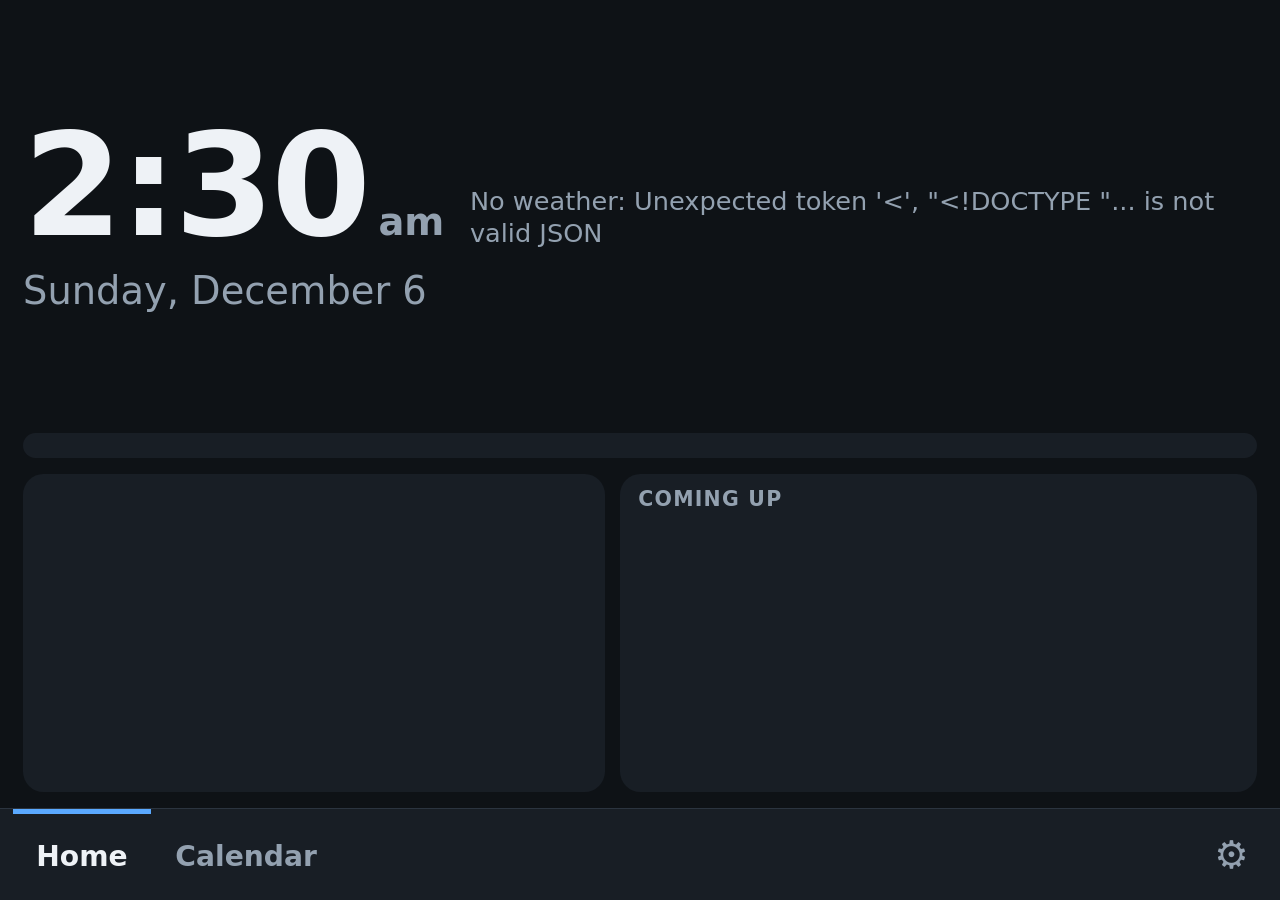
==== commit 409e8c87: "Show pictures sent over multicast, and add media-stack tiles - Pictures sent to a group with mcast f" ====
--- a/touchframe/web/index.html
+++ b/touchframe/web/index.html
@@ -4,81 +4,78 @@
 <meta charset="utf-8">
 <meta name="viewport" content="width=device-width, initial-scale=1, user-scalable=no">
 <title>TouchFrame</title>
-<link rel="preload" href="fonts/Karla-Variable.woff2" as="font" type="font/woff2" crossorigin>
-<link rel="preload" href="fonts/Rubik-Variable.woff2" as="font" type="font/woff2" crossorigin>
-<link rel="stylesheet" href="tokens.css">
 <link rel="stylesheet" href="app.css">
 </head>
 <body>
-<main id="pager">
-  <section id="home" class="view active" data-tab="home">
+<main>
+  <section id="home" class="view active">
     <div class="top">
       <div class="clock">
         <div class="time"><span id="time">--:--</span><span id="ampm"></span></div>
         <div class="date" id="date"></div>
+        <div class="sun" id="sun"></div>
       </div>
       <div class="now" id="now"></div>
     </div>
-    <div class="hours card hscroll" id="hours"></div>
+    <button class="warn-banner" id="warn" hidden></button>
+    <div class="hours" id="hours"></div>
     <div class="bottom">
-      <div class="days card hscroll" id="days"></div>
-      <button class="next card" id="next"></button>
+      <div class="days" id="days"></div>
+      <div class="next" id="next"></div>
     </div>
   </section>
 
-  <section id="calendar" class="view" data-tab="calendar">
-    <div class="month card" id="month" data-swipe="month"></div>
-    <div class="agenda card">
-      <div class="agenda-head" id="agenda-head"></div>
-      <div class="agenda-list scroll" id="agenda"></div>
-    </div>
+  <section id="calendar" class="view">
+    <div class="month" id="month"></div>
+    <div class="agenda" id="agenda"></div>
   </section>
 
-  <section id="alerts" class="view" data-tab="alerts">
+  <section id="alerts" class="view">
     <div class="al-head" id="al-sources"></div>
-    <div class="al-list scroll" id="al-list"></div>
+    <div class="al-list" id="al-list"></div>
   </section>
 
-  <section id="lab" class="view" data-tab="lab">
-    <div class="switch card" data-lab="lab" hidden></div>
-    <div class="lab-tiles scroll" id="lab-tiles"></div>
+  <section id="streams" class="view">
+    <div class="lab-list" id="streams-list"></div>
   </section>
 
-  <section id="problems" class="view" data-tab="lab">
-    <div class="switch card" data-lab="problems" hidden></div>
-    <div class="lab-problems">
+  <section id="lab" class="view">
+    <div class="lab-switch" id="lab-switch" hidden>
+      <button data-lab="tiles" class="active">Overview</button>
+      <button data-lab="problems">Problems</button>
+    </div>
+    <div class="lab-tiles" id="lab-tiles"></div>
+    <div class="lab-problems" id="lab-problems" hidden>
       <div class="lab-col" id="lab-prom" hidden>
         <div class="lab-head" id="lab-prom-head"></div>
-        <div class="lab-list scroll" id="lab-prom-list"></div>
+        <div class="lab-list" id="lab-prom-list"></div>
       </div>
       <div class="lab-col wide" id="lab-zbx" hidden>
         <div class="lab-head" id="lab-zbx-head"></div>
-        <div class="lab-list scroll" id="lab-zbx-list"></div>
+        <div class="lab-list" id="lab-zbx-list"></div>
       </div>
     </div>
   </section>
 
-  <section id="intercom" class="view" data-tab="intercom">
+  <section id="intercom" class="view">
     <div class="ic-head">
       <div class="ic-status" id="ic-status"></div>
-      <button class="btn stop" id="stop-all" hidden></button>
+      <button class="stop-all" id="stop-all" hidden>■ All stop</button>
     </div>
-    <div class="ic-groups scroll" id="ic-groups"></div>
-  </section>
-
-  <section id="settings" class="view" data-tab="settings">
-    <div class="set-rail" id="set-rail"></div>
-    <div class="set-body scroll" id="set-body"></div>
+    <div class="ic-groups" id="ic-groups"></div>
   </section>
 </main>
 
 <nav>
-  <div id="tabs" style="display: contents"></div>
-  <div class="nav-side">
-    <div class="playing" id="playing" hidden></div>
-    <div class="status" id="status"></div>
-  </div>
-  <button class="tab only-icon" id="tab-settings" data-tab="settings" aria-label="Settings" hidden></button>
+  <button data-view="home" class="active">Home</button>
+  <button data-view="calendar">Calendar</button>
+  <button data-view="alerts" id="tab-alerts" hidden>Alerts<span class="badge" id="badge" hidden></span></button>
+  <button data-view="streams" id="tab-streams" hidden>Streams</button>
+  <button data-view="lab" id="tab-lab" hidden>Lab<span class="badge" id="lab-badge" hidden></span></button>
+  <button data-view="intercom" id="tab-intercom" hidden>Intercom</button>
+  <div class="playing" id="playing" hidden></div>
+  <div class="status" id="status"></div>
+  <div class="gear" id="gear" role="button" aria-label="Settings">⚙</div>
 </nav>
 
 <div class="saver" id="saver" hidden>
@@ -92,13 +89,36 @@
 
 <div class="page" id="page" hidden>
   <div class="page-name" id="page-name"></div>
+  <div class="page-image" id="page-image" hidden></div>
   <div class="page-text" id="page-text"></div>
   <div class="page-hint" id="page-hint"></div>
 </div>
 
-<div class="dialog" id="dialog" hidden></div>
+<div class="confirm" id="detail" hidden>
+  <div class="detail-box">
+    <div class="detail-text" id="detail-text"></div>
+    <button id="detail-close">Close</button>
+  </div>
+</div>
+
+<div class="confirm" id="settings" hidden>
+  <div class="detail-box">
+    <div class="settings-body" id="settings-body"></div>
+    <button id="settings-close">Close</button>
+  </div>
+</div>
+
+<div class="confirm" id="confirm" hidden>
+  <div class="confirm-box">
+    <div class="confirm-text" id="confirm-text"></div>
+    <div class="confirm-buttons">
+      <button id="confirm-no">Cancel</button>
+      <button id="confirm-yes" class="danger">Play</button>
+    </div>
+  </div>
+</div>
+
 <div class="toast" id="toast" hidden></div>
-<div class="wait" id="wait" hidden>Restarting to apply the change...</div>
 <script src="app.js"></script>
 </body>
 </html>
--- a/touchframe/web/app.css
+++ b/touchframe/web/app.css
@@ -1,386 +1,346 @@
-/* TouchFrame's own styles. Colours and fonts come from tokens.css (brand
-   tokens v1.1.0, copied in unchanged); see docs/design.md for the rules.
-
-   Sized for the Raspberry Pi Touch Display (800x480): 1rem is 16px there,
+/* Sized for the Raspberry Pi Touch Display (800x480): 1rem is 16px there,
    and everything scales with the screen from that. */
-
-@font-face {
-  font-family: "Rubik"; font-weight: 300 900; font-style: normal; font-display: swap;
-  src: url("fonts/Rubik-Variable.woff2") format("woff2");
-}
-@font-face {
-  font-family: "Karla"; font-weight: 200 800; font-style: normal; font-display: swap;
-  src: url("fonts/Karla-Variable.woff2") format("woff2");
-}
-
-/* Tokens this app adds. Each is built from the brand tokens, so each is
-   declared again for dark mode. */
 :root {
-  --tap: 3rem;                    /* the smallest thing meant to be pressed: 48px, about 9mm on the 7" display */
-  --r: .5rem;                     /* --radius (8px) in this page's units */
-  --sun: #D1A017;                 /* the warning border colour: a fill, never text */
-  --hot: var(--status-error);
-  --cold: var(--accent);
-  --now: var(--accent-2);         /* happening right now: what's playing, the event that's on */
-  --on-status: #FFFFFF;           /* text on a status-colour fill */
-
-  /* Colours chosen elsewhere (a calendar's, an intercom button's), from the status hues. */
-  --cat-blue: var(--accent); --cat-red: var(--status-error); --cat-amber: var(--status-warn);
-  --cat-teal: var(--status-ok); --cat-purple: var(--status-important); --cat-green: var(--accent-2);
-  --cat-orange: #A24E0C; --cat-grey: var(--secondary);
-
-  --alarm-a: #C23730; --alarm-b: #9F2B25;
-}
-:root[data-theme="dark"] {
-  --sun: #E3B341;
-  --on-status: #12161B;
-  --cat-orange: #F0A572;
+  --bg: #0e1216; --surface: #181e25; --raised: #222a33; --line: #2b343f;
+  --text: #eef2f6; --muted: #93a1b0; --accent: #5aa9ff;
+  --sun: #ffc247; --rain: #5aa9ff; --cloud: #aab6c3; --storm: #ff7a6b;
+  --hot: #ff8f6b; --cold: #6fb6ff;
+  --c-red: #d64545; --c-orange: #d9742b; --c-amber: #b98a14; --c-green: #2f9e5b;
+  --c-teal: #1f9c9c; --c-blue: #3b82e0; --c-purple: #8a5bd6; --c-grey: #5d6875;
+}
+:root[data-theme="light"] {
+  --bg: #f3f5f7; --surface: #ffffff; --raised: #e9edf1; --line: #d6dce3;
+  --text: #17202a; --muted: #5d6b7a; --accent: #1f6fd0;
+  --sun: #e39a00; --rain: #1f6fd0; --cloud: #7c8a99; --storm: #cf3b2b;
+  --hot: #c9482a; --cold: #1f6fd0;
 }
 
 * { box-sizing: border-box; margin: 0; }
 html { font-size: min(2vw, 3.3333vh); height: 100%; }
 body {
   height: 100%; display: flex; flex-direction: column; overflow: hidden;
-  background: var(--theme); color: var(--content);
-  font-family: var(--font-body); font-size: 1rem; line-height: 1.25;
+  background: var(--bg); color: var(--text);
+  font-family: system-ui, "Segoe UI", Roboto, "Noto Sans", "DejaVu Sans", sans-serif;
+  font-size: 1rem; line-height: 1.25;
   user-select: none; -webkit-user-select: none; -webkit-tap-highlight-color: transparent;
-  touch-action: manipulation; overscroll-behavior: none;
-}
-button { font: inherit; color: inherit; border: 0; background: none; cursor: pointer; padding: 0; }
+  touch-action: manipulation;
+}
+button { font: inherit; color: inherit; border: 0; background: none; cursor: pointer; }
 [hidden] { display: none !important; }
-b, strong { font-weight: 600; color: var(--primary); }
-h1, h2 { font-family: var(--font-heading); font-weight: 500; color: var(--accent); }
-h2 { font-size: .875rem; }
-.num { font-family: var(--font-heading); font-weight: 500; font-variant-numeric: tabular-nums; color: var(--primary); }
-.muted { color: var(--secondary); }
+
+main { flex: 1; min-height: 0; position: relative; }
+.view { position: absolute; inset: 0; padding: .75rem .9rem .6rem; display: none; }
+.view.active { display: flex; }
+.muted { color: var(--muted); }
 .icon { display: block; }
-.ico { width: 1.5rem; height: 1.5rem; flex: none; fill: none; stroke: currentColor; stroke-width: 1.75; stroke-linecap: round; stroke-linejoin: round; }
-.ico.solid { fill: currentColor; stroke: none; }
-.ico.small { width: 1.1rem; height: 1.1rem; }
-.good { color: var(--status-ok); } .bad { color: var(--status-error); } .warn { color: var(--status-warn); }
-
-.card { background: var(--entry); border: 1px solid var(--border); border-radius: var(--r); }
-
-/* ---------- the pages, side by side: swipe between them ---------- */
-main { flex: 1; min-height: 0; position: relative; overflow: hidden; }
-main, main * { touch-action: pan-y; }
-.view { position: absolute; inset: 0; padding: .75rem .9rem .6rem; display: none; will-change: transform; }
-.view.active, .view.peek { display: flex; }
-main.settle .view { transition: transform .26s cubic-bezier(.2, .8, .2, 1); }
-@media (prefers-reduced-motion: reduce) { main.settle .view { transition: none; } }
-
-/* Lists that scroll: no scrollbar, and the last line fades to say there's more. */
-.scroll {
-  overflow-y: auto; scrollbar-width: none; overscroll-behavior: contain; padding-bottom: 1.25rem;
-  -webkit-mask-image: linear-gradient(to bottom, #000 calc(100% - 1.25rem), transparent);
-  mask-image: linear-gradient(to bottom, #000 calc(100% - 1.25rem), transparent);
-}
-/* Strips that scroll sideways, a column at a time. */
-.hscroll { display: flex; overflow-x: auto; scrollbar-width: none; scroll-snap-type: x mandatory; overscroll-behavior-x: contain; }
-.hscroll, .hscroll * { touch-action: pan-x; }
-.hscroll > * { flex: none; scroll-snap-align: start; }
 
 /* ---------- nav ---------- */
 nav {
-  height: 3.75rem; flex: none; display: flex; align-items: center; gap: .15rem;
-  padding: 0 .4rem; background: var(--entry); border-top: 1px solid var(--border);
-}
-.tab {
-  position: relative; height: 3.25rem; min-width: 4.9rem; padding: 0 .6rem; border-radius: var(--r);
-  display: flex; flex-direction: column; align-items: center; justify-content: center; gap: .1rem;
-  font-size: .8rem; font-weight: 500; color: var(--secondary);
-}
-.tab.active { color: var(--accent); background: color-mix(in srgb, var(--accent) 12%, transparent); }
-.tab:active { background: color-mix(in srgb, var(--accent) 22%, transparent); }
-.tab.only-icon { min-width: var(--tap); }
-.badge {
-  position: absolute; top: .1rem; left: 50%; margin-left: .35rem; min-width: 1.25rem; height: 1.25rem; padding: 0 .3rem;
-  border-radius: 1rem; background: var(--status-error); color: var(--on-status);
-  font-family: var(--font-heading); font-size: .75rem; font-weight: 500; line-height: 1.25rem; text-align: center;
-}
-.nav-side { margin-left: auto; min-width: 0; display: flex; align-items: center; gap: .5rem; padding: 0 .3rem; }
-.playing {
-  display: flex; align-items: center; gap: .5rem; min-width: 0; max-width: 17rem; height: 2.75rem;
-  padding: 0 .3rem 0 .8rem; border-radius: 2rem; border: 1px solid var(--now);
-  background: color-mix(in srgb, var(--now) 14%, transparent); color: var(--primary); font-weight: 500;
-}
-.playing span { overflow: hidden; text-overflow: ellipsis; white-space: nowrap; }
-.status { font-size: .8rem; color: var(--secondary); text-align: right; overflow: hidden; text-overflow: ellipsis; white-space: nowrap; }
-
-/* ---------- buttons ---------- */
-.btn {
-  min-height: var(--tap); padding: 0 1.1rem; border-radius: var(--r); font-weight: 600; color: var(--primary);
-  background: var(--code-bg); border: 1px solid var(--border);
-  display: inline-flex; align-items: center; justify-content: center; gap: .45rem; white-space: nowrap;
-}
-.btn:active { background: color-mix(in srgb, var(--accent) 22%, var(--code-bg)); }
-.btn.primary { background: var(--accent); border-color: var(--accent); color: var(--on-accent); }
-.btn.primary:active { filter: brightness(.9); }
-.btn.stop { background: var(--status-error); border-color: var(--status-error); color: var(--on-status); }
-.btn.stop:active { filter: brightness(.9); }
-.btn.round { border-radius: 2rem; min-height: 2.25rem; padding: 0 .9rem; }
-.btn.square { width: var(--tap); padding: 0; }
-.btn:disabled { opacity: .4; }
+  height: 3.6rem; flex: none; display: flex; align-items: stretch; gap: .25rem;
+  padding: 0 .5rem; background: var(--surface); border-top: 1px solid var(--line);
+}
+nav > button {
+  min-width: 6.4rem; padding: 0 1rem; font-size: 1.1rem; font-weight: 600; color: var(--muted);
+  border-top: .2rem solid transparent;
+}
+nav > button.active { color: var(--text); border-top-color: var(--accent); }
+nav .playing {
+  margin-left: auto; align-self: center; display: flex; align-items: center; gap: .6rem;
+  max-width: 19rem; padding: .3rem .35rem .3rem .8rem; border-radius: 2rem; background: var(--raised);
+}
+nav .playing span { overflow: hidden; text-overflow: ellipsis; white-space: nowrap; }
+nav .playing button {
+  flex: none; padding: .45rem .9rem; border-radius: 2rem; font-weight: 700;
+  background: var(--c-red); color: #fff;
+}
+nav .status { align-self: center; margin-left: auto; padding-right: .4rem; font-size: .8rem; color: var(--muted); text-align: right; }
+nav .playing:not([hidden]) + .status { margin-left: .6rem; }
 
 /* ---------- home ---------- */
 #home { flex-direction: column; gap: .6rem; }
-.top { display: flex; align-items: center; justify-content: space-between; gap: 1rem; flex: 1.25; min-height: 0; padding: 0 .3rem; }
-.time { font-family: var(--font-heading); font-size: 6.2rem; font-weight: 500; line-height: 1; letter-spacing: -.02em; font-variant-numeric: tabular-nums; color: var(--primary); }
-#ampm { font-size: 1.5rem; color: var(--secondary); margin-left: .4rem; letter-spacing: 0; }
-.date { font-size: 1.5rem; color: var(--secondary); margin-top: .35rem; }
+.top { display: flex; align-items: center; justify-content: space-between; gap: 1rem; flex: 1.25; min-height: 0; }
+.time { font-size: 5.6rem; font-weight: 700; line-height: 1; letter-spacing: -.02em; font-variant-numeric: tabular-nums; }
+#ampm { font-size: 1.5rem; font-weight: 600; color: var(--muted); margin-left: .4rem; letter-spacing: 0; }
+.date { font-size: 1.5rem; color: var(--muted); margin-top: .35rem; }
 
 .now { display: flex; align-items: center; gap: .9rem; }
 .now .icon { width: 6rem; height: 6rem; }
-.now .temp { font-size: 4.2rem; line-height: 1; }
-.now .label { font-size: 1.15rem; font-weight: 600; color: var(--primary); margin-top: .2rem; }
-.now .extra { font-size: .9rem; color: var(--secondary); margin-top: .25rem; white-space: nowrap; }
+.now .temp { font-size: 4.2rem; font-weight: 700; line-height: 1; }
+.now .label { font-size: 1.15rem; font-weight: 600; margin-top: .2rem; }
+.now .extra { font-size: .9rem; color: var(--muted); margin-top: .25rem; white-space: nowrap; }
 .hi { color: var(--hot); } .lo { color: var(--cold); }
 
-.hours { flex: none; padding: .5rem 0; }
-.hour { width: calc(100% / 7.5); display: flex; flex-direction: column; align-items: center; gap: .1rem; font-size: .9rem; }
+.hours {
+  display: grid; grid-template-columns: repeat(8, 1fr); flex: none;
+  background: var(--surface); border-radius: .8rem; padding: .5rem .2rem;
+}
+.hour { display: flex; flex-direction: column; align-items: center; gap: .1rem; font-size: .9rem; }
 .hour .icon { width: 2rem; height: 2rem; }
-.hour .t { font-size: 1.15rem; }
-.hour .when { color: var(--secondary); }
-.hour.newday .when { color: var(--accent); font-weight: 600; }
-.rain { color: var(--accent); font-size: .8rem; min-height: 1rem; }
+.hour .t { font-size: 1.15rem; font-weight: 600; }
+.hour .when { color: var(--muted); }
+.hour .rain { color: var(--rain); font-size: .8rem; min-height: 1rem; }
 
 .bottom { display: flex; gap: .6rem; flex: 1; min-height: 0; }
-.days { flex: 1; min-width: 0; align-items: center; padding: .5rem 0; }
-.day { width: calc(100% / 4.4); display: flex; flex-direction: column; align-items: center; gap: .1rem; }
+.days, .next { background: var(--surface); border-radius: .8rem; padding: .5rem .7rem; min-width: 0; }
+.days { flex: 1; display: grid; grid-template-columns: repeat(4, 1fr); align-items: center; }
+.day { display: flex; flex-direction: column; align-items: center; gap: .1rem; }
 .day .icon { width: 2.4rem; height: 2.4rem; }
-.day .name { font-weight: 600; color: var(--primary); }
-.day .range { font-size: 1.05rem; white-space: nowrap; }
-.day .range .num { color: inherit; }
-.next { flex: 1.1; min-width: 0; padding: .5rem .7rem; display: flex; flex-direction: column; gap: .3rem; overflow: hidden; text-align: left; align-items: stretch; }
-.next:active { border-color: var(--accent); }
+.day .name { font-weight: 600; }
+.day .range { font-size: 1.05rem; font-weight: 600; white-space: nowrap; }
+.day .rain { color: var(--rain); font-size: .8rem; min-height: 1rem; }
+.next { flex: 1.1; display: flex; flex-direction: column; gap: .3rem; overflow: hidden; }
+.next h2, .agenda h2 { font-size: .8rem; font-weight: 700; text-transform: uppercase; letter-spacing: .06em; color: var(--muted); }
 
 .event { display: flex; align-items: baseline; gap: .5rem; min-width: 0; }
-.event .bar { flex: none; width: .3rem; height: 1rem; border-radius: .2rem; align-self: center; background: var(--cat-blue); }
-.event .when { flex: none; width: 4.6rem; color: var(--secondary); font-size: .9rem; white-space: nowrap; font-variant-numeric: tabular-nums; }
-.event .title { font-weight: 600; color: var(--primary); overflow: hidden; text-overflow: ellipsis; white-space: nowrap; }
-.event.on .when { color: var(--now); font-weight: 600; }
-.bar.red { background: var(--cat-red); } .bar.green { background: var(--cat-green); }
-.bar.orange { background: var(--cat-orange); } .bar.purple { background: var(--cat-purple); }
+.event .bar { flex: none; width: .3rem; height: 1rem; border-radius: .2rem; align-self: center; background: var(--c-blue); }
+.event .when { flex: none; width: 4.6rem; color: var(--muted); font-size: .9rem; white-space: nowrap; }
+.event .title { font-weight: 600; overflow: hidden; text-overflow: ellipsis; white-space: nowrap; }
+.bar.red { background: var(--c-red); } .bar.green { background: var(--c-green); }
+.bar.orange { background: var(--c-orange); } .bar.purple { background: var(--c-purple); }
 
 /* ---------- calendar ---------- */
-#calendar { gap: .7rem; }
-.month { flex: none; width: 22rem; display: flex; flex-direction: column; padding: .4rem .5rem .5rem; overflow: hidden; }
-.month-head { display: flex; align-items: center; gap: .2rem; flex: none; }
-.month-head h1 { flex: 1; font-size: 1.3rem; text-align: center; }
-.month-head button { width: var(--tap); height: var(--tap); border-radius: var(--r); display: grid; place-items: center; color: var(--accent); }
-.month-head button:active { background: color-mix(in srgb, var(--accent) 22%, transparent); }
-.month-head button:disabled { color: var(--tertiary); }
-.grid { display: grid; grid-template-columns: repeat(7, 1fr); flex: 1; min-height: 0; align-items: center; text-align: center; }
-.grid.from-right { animation: from-right .2s ease-out; } .grid.from-left { animation: from-left .2s ease-out; }
-@keyframes from-right { from { transform: translateX(30%); opacity: 0; } }
-@keyframes from-left { from { transform: translateX(-30%); opacity: 0; } }
-.grid .dow { color: var(--secondary); font-size: .8rem; font-weight: 600; }
-.grid .d { position: relative; font-size: 1.1rem; font-variant-numeric: tabular-nums; height: 2.6rem; width: 2.6rem; margin: auto; line-height: 2.6rem; border-radius: 50%; color: var(--primary); }
-.grid .d.out { color: var(--tertiary); }
-.grid .d.today { background: var(--accent); color: var(--on-accent); font-weight: 600; }
-.grid .d.picked { box-shadow: 0 0 0 .14rem var(--accent) inset; }
-.grid .d:active { background: color-mix(in srgb, var(--accent) 22%, transparent); }
+#calendar { gap: .9rem; }
+.month { flex: none; width: 21rem; display: flex; flex-direction: column; }
+.month h1 { font-size: 1.5rem; margin-bottom: .5rem; }
+.grid { display: grid; grid-template-columns: repeat(7, 1fr); flex: 1; align-items: center; text-align: center; }
+.grid .dow { color: var(--muted); font-size: .8rem; font-weight: 700; }
+.grid .d { position: relative; font-size: 1.15rem; height: 2.5rem; width: 2.5rem; margin: auto; line-height: 2.5rem; border-radius: 50%; }
+.grid .d.out { color: var(--line); }
+.grid .d.today { background: var(--accent); color: #fff; font-weight: 700; }
 .grid .d.has::after {
-  content: ""; position: absolute; left: 50%; bottom: .22rem; width: .35rem; height: .35rem;
+  content: ""; position: absolute; left: 50%; bottom: .2rem; width: .35rem; height: .35rem;
   margin-left: -.175rem; border-radius: 50%; background: var(--accent);
 }
-.grid .d.today.has::after { background: var(--on-accent); }
-.agenda { flex: 1; min-width: 0; display: flex; flex-direction: column; overflow: hidden; }
-.agenda-head { flex: none; display: flex; align-items: center; justify-content: space-between; gap: .5rem; min-height: 2.75rem; padding: .25rem .4rem 0 .9rem; }
-.agenda-head h1 { font-size: 1.05rem; }
-.agenda-list { flex: 1; min-height: 0; padding: .2rem .9rem 1.25rem; display: flex; flex-direction: column; gap: .35rem; }
-.agenda-list h2 { margin-top: .45rem; } .agenda-list h2:first-child { margin-top: 0; }
-.agenda-list .event { font-size: 1.1rem; padding: .1rem 0; }
-.agenda-list .event .when { width: 5.4rem; font-size: 1rem; }
-.empty { color: var(--secondary); margin: auto; text-align: center; padding: 1rem; }
+.grid .d.today.has::after { background: #fff; }
+.agenda {
+  flex: 1; min-width: 0; overflow-y: auto; background: var(--surface); border-radius: .8rem;
+  padding: .7rem .9rem; display: flex; flex-direction: column; gap: .35rem; scrollbar-width: none;
+}
+.agenda h2 { margin-top: .45rem; } .agenda h2:first-child { margin-top: 0; }
+.agenda h2.today { color: var(--accent); }
+.agenda .event { font-size: 1.1rem; padding: .1rem 0; }
+.agenda .event .when { width: 5.4rem; font-size: 1rem; }
+.empty { color: var(--muted); margin: auto; text-align: center; padding: 1rem; }
 
 /* ---------- intercom ---------- */
 #intercom { flex-direction: column; gap: .5rem; }
-.ic-head { display: flex; align-items: center; justify-content: space-between; min-height: var(--tap); flex: none; }
-.ic-status { color: var(--secondary); }
-.ic-status.bad { color: var(--status-error); font-weight: 600; }
-.ic-groups { flex: 1; min-height: 0; display: flex; flex-direction: column; gap: .5rem; }
+.ic-head { display: flex; align-items: center; justify-content: space-between; min-height: 2.6rem; flex: none; }
+.ic-status { color: var(--muted); }
+.ic-status.bad { color: var(--storm); font-weight: 600; }
+.stop-all { padding: .55rem 1.2rem; border-radius: .7rem; background: var(--c-red); color: #fff; font-weight: 700; font-size: 1.05rem; }
+.ic-groups { flex: 1; min-height: 0; overflow-y: auto; scrollbar-width: none; display: flex; flex-direction: column; gap: .5rem; }
+.ic-groups h2 { font-size: .8rem; font-weight: 700; text-transform: uppercase; letter-spacing: .06em; color: var(--muted); }
 .tiles { display: grid; grid-template-columns: repeat(auto-fill, minmax(11rem, 1fr)); gap: .6rem; }
-/* A button in its panel colour: a wash of the colour, and a solid edge. */
 .tile {
-  --c: var(--cat-grey);
-  position: relative; min-height: 5.2rem; padding: .6rem .8rem .6rem 1.1rem; border-radius: var(--r); text-align: left;
-  background: color-mix(in srgb, var(--c) 14%, var(--entry)); border: 1px solid color-mix(in srgb, var(--c) 45%, var(--entry));
-  color: var(--primary); display: flex; flex-direction: column; justify-content: center; gap: .15rem; overflow: hidden;
+  position: relative; min-height: 5.2rem; padding: .6rem .8rem; border-radius: .9rem; text-align: left;
+  background: var(--c-grey); color: #fff; display: flex; flex-direction: column; justify-content: center; gap: .15rem;
   transition: transform .08s;
 }
-.tile::before { content: ""; position: absolute; left: 0; top: 0; bottom: 0; width: .4rem; background: var(--c); }
-.tile:active { transform: scale(.97); background: color-mix(in srgb, var(--c) 22%, var(--entry)); }
-.tile .name { font-family: var(--font-heading); font-size: 1.15rem; font-weight: 500; line-height: 1.15; }
-.tile .sub { font-size: .8rem; color: var(--content); }
-.tile .emoji { font-size: 1.5rem; line-height: 1; }
-.tile.red { --c: var(--cat-red); } .tile.orange { --c: var(--cat-orange); }
-.tile.amber { --c: var(--cat-amber); } .tile.green { --c: var(--cat-green); }
-.tile.teal { --c: var(--cat-teal); } .tile.blue { --c: var(--cat-blue); }
-.tile.purple { --c: var(--cat-purple); }
-.tile.busy { border-color: var(--now); box-shadow: 0 0 0 .12rem var(--now) inset; }
+.tile:active { transform: scale(.97); }
+.tile .name { font-size: 1.2rem; font-weight: 700; line-height: 1.15; }
+.tile .sub { font-size: .8rem; opacity: .85; }
+.tile .ico { font-size: 1.5rem; line-height: 1; }
+.tile.red { background: var(--c-red); } .tile.orange { background: var(--c-orange); }
+.tile.amber { background: var(--c-amber); } .tile.green { background: var(--c-green); }
+.tile.teal { background: var(--c-teal); } .tile.blue { background: var(--c-blue); }
+.tile.purple { background: var(--c-purple); }
+.tile.busy { outline: .25rem solid var(--text); outline-offset: -.25rem; }
 .tile.busy::after {
   content: ""; position: absolute; top: .7rem; right: .7rem; width: .8rem; height: .8rem;
-  border-radius: 50%; background: var(--now); animation: pulse 1s infinite alternate;
+  border-radius: 50%; background: #fff; animation: pulse 1s infinite alternate;
 }
 .tile:disabled { opacity: .45; }
 @keyframes pulse { from { opacity: 1; } to { opacity: .25; } }
 
-/* ---------- text page, dialogs, toast ---------- */
+/* ---------- text page, confirm, toast ---------- */
 .page {
-  position: fixed; inset: 0; z-index: 10; background: var(--theme); padding: 1.5rem 2rem;
+  position: fixed; inset: 0; z-index: 10; background: var(--bg); padding: 1.5rem 2rem;
   display: flex; flex-direction: column; align-items: center; justify-content: center; text-align: center;
 }
-.page-name { font-family: var(--font-heading); font-size: 1.4rem; font-weight: 500; color: var(--accent); }
-.page-text { flex: 1; min-height: 0; width: 100%; display: flex; flex-direction: column; justify-content: center; gap: .3em; font-family: var(--font-heading); font-weight: 500; line-height: 1.15; color: var(--primary); overflow: hidden; overflow-wrap: anywhere; }
-.page-hint { font-size: .9rem; color: var(--secondary); }
-.page.arrive { animation: arrive .9s ease-out; }
-.page.high .page-name { color: var(--status-warn); }
-.page.emergency { background: var(--alarm-a); animation: alarm 1s steps(1) infinite; }
-.page.emergency .page-name, .page.emergency .page-hint, .page.emergency .page-text { color: #FFFFFF; }
-@keyframes arrive { 0%, 40% { background: color-mix(in srgb, var(--accent) 45%, var(--theme)); } 20%, 60% { background: var(--theme); } }
-@keyframes alarm { 0% { background: var(--alarm-a); } 50% { background: var(--alarm-b); } }
-
-.dialog { position: fixed; inset: 0; z-index: 20; background: rgba(18, 22, 27, .7); display: flex; align-items: center; justify-content: center; }
-.dialog-box { width: 27rem; max-width: 92vw; max-height: 94vh; padding: 1.2rem; display: flex; flex-direction: column; gap: 1rem; }
-.dialog-box.wide { width: 42rem; }
-.dialog-text { font-size: 1.25rem; font-weight: 600; color: var(--primary); }
-.dialog-sub { color: var(--content); }
-.dialog-buttons { display: flex; gap: .8rem; }
-.dialog-buttons .btn { flex: 1; min-height: 3.5rem; font-size: 1.1rem; }
-
-.pair { display: flex; gap: 1.2rem; align-items: center; }
-.pair img { width: 11.5rem; height: 11.5rem; border-radius: var(--r); flex: none; background: #FFFFFF; }
-.pair-steps { flex: 1; min-width: 0; display: flex; flex-direction: column; gap: .45rem; }
-.pair-url { font-weight: 600; color: var(--primary); overflow-wrap: anywhere; user-select: text; }
-.pair-code { font-size: 3.2rem; letter-spacing: .12em; line-height: 1.1; }
+.page-name { font-size: 1.3rem; font-weight: 700; color: var(--accent); text-transform: uppercase; letter-spacing: .08em; }
+.page-text { flex: 1; min-height: 0; width: 100%; display: flex; flex-direction: column; justify-content: center; gap: .3em; font-weight: 700; line-height: 1.15; overflow: hidden; overflow-wrap: anywhere; }
+.page-hint { font-size: .8rem; color: var(--muted); }
+
+.confirm { position: fixed; inset: 0; z-index: 20; background: rgba(0, 0, 0, .6); display: flex; align-items: center; justify-content: center; }
+.confirm-box { background: var(--surface); border-radius: 1rem; padding: 1.4rem; width: 26rem; max-width: 90vw; }
+.confirm-text { font-size: 1.3rem; font-weight: 600; margin-bottom: 1.2rem; }
+.confirm-buttons { display: flex; gap: .8rem; }
+.confirm-buttons button { flex: 1; padding: 1rem; border-radius: .8rem; font-size: 1.15rem; font-weight: 700; background: var(--raised); }
+.confirm-buttons .danger { background: var(--c-red); color: #fff; }
 
 .toast {
-  position: fixed; left: 50%; bottom: 4.5rem; transform: translateX(-50%); z-index: 30;
-  max-width: 90vw; padding: .7rem 1.1rem; border-radius: var(--r);
-  background: var(--primary); color: var(--theme); font-weight: 600;
-}
-.wait { position: fixed; inset: 0; z-index: 40; background: var(--theme); display: grid; place-items: center; font-size: 1.3rem; color: var(--secondary); }
+  position: fixed; left: 50%; bottom: 4.4rem; transform: translateX(-50%); z-index: 30;
+  max-width: 90vw; padding: .7rem 1.1rem; border-radius: .7rem;
+  background: var(--text); color: var(--bg); font-weight: 600;
+}
 
 /* ---------- alerts ---------- */
+nav > button { position: relative; }
+.badge {
+  position: absolute; top: .45rem; right: .5rem; min-width: 1.4rem; height: 1.4rem; padding: 0 .35rem;
+  border-radius: 1rem; background: var(--c-red); color: #fff; font-size: .85rem; font-weight: 700; line-height: 1.4rem;
+}
 #alerts { flex-direction: column; gap: .5rem; }
 .al-head { display: flex; flex-wrap: wrap; gap: .4rem; flex: none; }
-.src { padding: .25rem .7rem; border-radius: 1rem; background: var(--entry); border: 1px solid var(--border); font-size: .85rem; color: var(--secondary); }
-.src::before { content: ""; display: inline-block; width: .55rem; height: .55rem; border-radius: 50%; margin-right: .45rem; background: var(--status-ok); }
-.src.bad { color: var(--status-error); } .src.bad::before { background: var(--status-error); }
-.al-list { flex: 1; min-height: 0; display: flex; flex-direction: column; gap: .4rem; }
-.alert { display: flex; gap: .8rem; padding: .55rem .8rem; border-left: .3rem solid var(--tertiary); }
-.alert.high { border-left-color: var(--status-warn-border); } .alert.emergency { border-left-color: var(--status-error); }
-.al-when { flex: none; width: 7.4rem; white-space: nowrap; color: var(--secondary); font-size: .9rem; padding-top: .1rem; font-variant-numeric: tabular-nums; }
+.src { padding: .25rem .7rem; border-radius: 1rem; background: var(--surface); font-size: .85rem; color: var(--muted); }
+.src::before { content: ""; display: inline-block; width: .55rem; height: .55rem; border-radius: 50%; margin-right: .45rem; background: var(--c-green); }
+.src.bad { color: var(--storm); } .src.bad::before { background: var(--c-red); }
+.al-list { flex: 1; min-height: 0; overflow-y: auto; scrollbar-width: none; display: flex; flex-direction: column; gap: .4rem; }
+.alert { display: flex; gap: .8rem; padding: .55rem .8rem; border-radius: .7rem; background: var(--surface); border-left: .3rem solid var(--line); }
+.alert.high { border-left-color: var(--c-orange); } .alert.emergency { border-left-color: var(--c-red); }
+.al-when { flex: none; width: 5.6rem; color: var(--muted); font-size: .9rem; padding-top: .1rem; }
 .al-body { min-width: 0; }
-.al-text { font-size: 1.1rem; color: var(--primary); }
+.al-text { font-size: 1.1rem; }
 .alert.unseen .al-text { font-weight: 700; }
 .alert.unseen .al-when { color: var(--accent); font-weight: 700; }
-.al-from { font-size: .8rem; color: var(--secondary); margin-top: .1rem; }
+.al-from { font-size: .8rem; color: var(--muted); margin-top: .1rem; }
+
+.page.arrive { animation: arrive .9s ease-out; }
+.page.high .page-name { color: var(--c-orange); }
+.page.emergency { background: #b3161b; color: #fff; animation: alarm 1s steps(1) infinite; }
+.page.emergency .page-name, .page.emergency .page-hint { color: #fff; }
+@keyframes arrive { 0%, 40% { background: var(--accent); } 20%, 60% { background: var(--bg); } }
+@keyframes alarm { 0% { background: #b3161b; } 50% { background: #e8262d; } }
 
 /* ---------- screensaver ---------- */
-.saver { position: fixed; inset: 0; z-index: 5; background: #000; touch-action: none; }
+.saver { position: fixed; inset: 0; z-index: 5; background: #000; }
 .saver-photo { position: absolute; inset: 0; background: center / cover no-repeat; opacity: 0; transition: opacity 1.5s; }
 .saver-photo.on { opacity: 1; }
-.saver.quick .saver-photo { transition-duration: .3s; }
 .saver-info {
   position: absolute; left: 0; right: 0; bottom: 0; display: flex; align-items: flex-end; justify-content: space-between; gap: 1rem;
   padding: 2.5rem 1rem .7rem; color: #fff; background: linear-gradient(transparent, rgba(0, 0, 0, .65));
 }
 .saver-caption { font-size: .85rem; opacity: .9; display: -webkit-box; -webkit-line-clamp: 2; -webkit-box-orient: vertical; overflow: hidden; }
-.saver-clock { flex: none; font-family: var(--font-heading); font-size: 2.6rem; font-weight: 500; line-height: 1; font-variant-numeric: tabular-nums; }
+.saver-clock { flex: none; font-size: 2.6rem; font-weight: 700; line-height: 1; font-variant-numeric: tabular-nums; }
 
 /* ---------- lab ---------- */
-/* Zabbix's severities. Hue tells them apart; Disaster is High's red, filled in. */
-:root { --sev-0: var(--secondary); --sev-1: var(--status-info); --sev-2: var(--status-warn); --sev-3: var(--status-important); --sev-4: var(--status-error); --sev-5: var(--status-error); }
-#lab, #problems { flex-direction: column; gap: .5rem; }
-.switch { flex: none; display: flex; gap: .2rem; padding: .2rem; align-self: flex-start; }
-.switch button { min-height: 2.6rem; padding: 0 1.1rem; border-radius: calc(var(--r) - .15rem); font-weight: 600; color: var(--secondary); }
-.switch button.active { background: var(--accent); color: var(--on-accent); }
-.switch button:not(.active):active { background: color-mix(in srgb, var(--accent) 22%, transparent); }
-.lab-problems { flex: 1; min-height: 0; display: flex; gap: .7rem; }
+:root { --sev-0: #7b8794; --sev-1: #5aa9ff; --sev-2: #e0b23c; --sev-3: #e8873a; --sev-4: #e2574c; --sev-5: #d1263b; }
+#lab { gap: .7rem; }
 .lab-col { flex: 1; min-width: 0; display: flex; flex-direction: column; gap: .5rem; }
 .lab-col.wide { flex: 1.6; }
-.lab-head { flex: none; min-height: 3.4rem; }
-.lab-head h2 { margin-bottom: .25rem; }
-.lab-head .big { font-size: 1.7rem; line-height: 1.1; }
-.lab-head .big .muted { font-family: var(--font-body); font-size: 1.1rem; font-weight: 400; }
-.lab-error { color: var(--status-error); font-size: .8rem; margin-top: .2rem; }
+.lab-head { flex: none; min-height: 3.6rem; }
+.lab-head h2 { font-size: .8rem; font-weight: 700; text-transform: uppercase; letter-spacing: .06em; color: var(--muted); margin-bottom: .25rem; }
+.lab-head .big { font-size: 1.7rem; font-weight: 700; line-height: 1.1; }
+.lab-head .big .muted { font-size: 1.1rem; font-weight: 600; }
+.good { color: var(--c-green); }
+.lab-error { color: var(--storm); font-size: .8rem; margin-top: .2rem; }
 .chips { display: flex; flex-wrap: wrap; gap: .35rem; }
-.chip {
-  --c: var(--sev-0);
-  padding: .2rem .6rem; border-radius: 1rem; font-size: .85rem; font-weight: 600; white-space: nowrap;
-  color: var(--c); background: var(--entry); border: 1px solid color-mix(in srgb, var(--c) 45%, var(--entry));
-}
-.chip.sev-1 { --c: var(--sev-1); } .chip.sev-2 { --c: var(--sev-2); } .chip.sev-3 { --c: var(--sev-3); } .chip.sev-4 { --c: var(--sev-4); }
-.chip.sev-5 { background: var(--sev-5); border-color: var(--sev-5); color: var(--on-status); }
-.lab-list { flex: 1; min-height: 0; display: flex; flex-direction: column; gap: .3rem; }
-.lab-row { display: flex; align-items: center; gap: .6rem; padding: .4rem .7rem; border-left: .3rem solid var(--sev-0); }
-.lab-row.sev-1 { border-left-color: var(--sev-1); }
+.chip { padding: .2rem .6rem; border-radius: 1rem; font-size: .85rem; font-weight: 700; color: #fff; background: var(--sev-0); white-space: nowrap; }
+.chip.sev-1 { background: var(--sev-1); } .chip.sev-2 { background: var(--sev-2); color: #201800; }
+.chip.sev-3 { background: var(--sev-3); } .chip.sev-4 { background: var(--sev-4); } .chip.sev-5 { background: var(--sev-5); }
+.lab-list { flex: 1; min-height: 0; overflow-y: auto; scrollbar-width: none; display: flex; flex-direction: column; gap: .3rem; }
+.lab-row { display: flex; align-items: center; gap: .6rem; padding: .4rem .7rem; border-radius: .6rem; background: var(--surface); border-left: .3rem solid var(--sev-0); }
+.lab-row.sev-1 { border-left-color: var(--sev-1); } .lab-row.sev-2 { border-left-color: var(--sev-2); }
 .lab-row.sev-3 { border-left-color: var(--sev-3); } .lab-row.sev-4 { border-left-color: var(--sev-4); }
-.lab-row.sev-2 { border-left-color: var(--status-warn-border); }
-.lab-row.sev-5 { border-left-color: var(--sev-5); background: color-mix(in srgb, var(--sev-5) 14%, var(--entry)); }
-.lab-row.sev-5 .lab-sub, .lab-row.sev-5 .lab-age { color: var(--content); }
+.lab-row.sev-5 { border-left-color: var(--sev-5); }
 .lab-row.acked { opacity: .6; }
 .lab-main { flex: 1; min-width: 0; }
 .lab-main b, .lab-sub { display: block; overflow: hidden; text-overflow: ellipsis; white-space: nowrap; }
-.lab-sub { font-size: .85rem; color: var(--secondary); }
-.lab-age { flex: none; color: var(--secondary); font-size: .85rem; font-variant-numeric: tabular-nums; }
-
-.lab-tiles { flex: 1; min-height: 0; align-content: start; display: grid; grid-template-columns: repeat(auto-fill, minmax(11rem, 1fr)); gap: .5rem; }
-.ltile { padding: .55rem .7rem; min-width: 0; display: flex; flex-direction: column; gap: .35rem; text-align: left; }
+.lab-sub { font-size: .85rem; color: var(--muted); }
+.lab-age { flex: none; color: var(--muted); font-size: .85rem; }
+nav > button { min-width: 5.4rem; }
+
+/* ---------- lab: overview tiles ---------- */
+#lab { flex-direction: column; gap: .5rem; }
+.lab-switch { flex: none; display: flex; gap: .3rem; padding: .2rem; border-radius: .7rem; background: var(--surface); align-self: flex-start; }
+.lab-switch button { padding: .35rem 1.1rem; border-radius: .5rem; font-weight: 600; color: var(--muted); }
+.lab-switch button.active { background: var(--raised); color: var(--text); }
+.lab-problems { flex: 1; min-height: 0; display: flex; gap: .7rem; }
+.lab-tiles {
+  flex: 1; min-height: 0; overflow-y: auto; scrollbar-width: none; align-content: start;
+  display: grid; grid-template-columns: repeat(auto-fill, minmax(11rem, 1fr)); gap: .5rem;
+}
+.ltile { background: var(--surface); border-radius: .8rem; padding: .55rem .7rem; min-width: 0; display: flex; flex-direction: column; gap: .35rem; }
 .ltile.plex { grid-column: span 2; }
-button.ltile:active { border-color: var(--accent); background: color-mix(in srgb, var(--accent) 8%, var(--entry)); }
-.ltile-name { display: flex; justify-content: space-between; align-items: center; gap: .4rem; }
-.ltile-name h2 { overflow: hidden; text-overflow: ellipsis; white-space: nowrap; }
-.ltile-foot { margin-top: auto; font-size: .8rem; color: var(--secondary); display: flex; flex-wrap: wrap; gap: .1rem .6rem; align-items: center; }
-.state { display: inline-flex; align-items: center; gap: .25rem; white-space: nowrap; font-size: .8rem; }
-.state.good { color: var(--status-ok); } .state.bad { color: var(--status-error); font-weight: 600; }
-.meter-text { display: flex; justify-content: space-between; font-size: .85rem; color: var(--secondary); }
-.meter-track { height: .35rem; border-radius: .2rem; background: var(--code-bg); overflow: hidden; margin-top: .15rem; }
+.ltile.link { cursor: pointer; }
+.ltile-name { display: flex; justify-content: space-between; gap: .4rem; font-size: .8rem; font-weight: 700; text-transform: uppercase; letter-spacing: .05em; color: var(--muted); }
+.ltile-name span:first-child { overflow: hidden; text-overflow: ellipsis; white-space: nowrap; }
+.ltile-foot { margin-top: auto; font-size: .8rem; color: var(--muted); }
+.state { white-space: nowrap; text-transform: none; letter-spacing: 0; }
+.state.good { color: var(--c-green); } .state.bad { color: var(--storm); font-weight: 600; }
+.meter-text { display: flex; justify-content: space-between; font-size: .85rem; color: var(--muted); }
+.meter-text b { color: var(--text); }
+.meter-track { height: .35rem; border-radius: .2rem; background: var(--raised); overflow: hidden; margin-top: .15rem; }
 .meter-fill { height: 100%; border-radius: .2rem; background: var(--accent); }
-.meter-fill.warn { background: var(--status-warn-border); } .meter-fill.serious { background: var(--status-error); }
+.meter-fill.warn { background: var(--sev-2); } .meter-fill.serious { background: var(--sev-4); }
 .stats { display: flex; gap: 1rem; }
 .stat b { display: block; font-size: 1.5rem; line-height: 1.1; }
-.stat span { font-size: .8rem; color: var(--secondary); }
+.stat span { font-size: .8rem; color: var(--muted); }
 .stream { min-width: 0; }
-.stream-title { font-weight: 600; color: var(--primary); overflow: hidden; text-overflow: ellipsis; white-space: nowrap; }
-.stream-sub { font-size: .8rem; color: var(--secondary); }
+.stream-title { font-weight: 600; overflow: hidden; text-overflow: ellipsis; white-space: nowrap; }
+.stream-sub { font-size: .8rem; color: var(--muted); }
+
+/* ---------- weather extras ---------- */
+.sun { display: flex; white-space: nowrap; gap: 1rem; margin-top: .3rem; font-size: .9rem; color: var(--muted); }
+.air::before { content: ""; display: inline-block; width: .6rem; height: .6rem; border-radius: 50%; margin-right: .35rem; background: var(--c-green); }
+.air.level-1::before { background: var(--sev-2); } .air.level-2::before { background: var(--sev-3); } .air.level-3::before { background: var(--sev-4); }
+.air.level-2, .air.level-3 { color: var(--text); font-weight: 600; }
+.hour .rain { display: flex; align-items: center; gap: .3rem; color: var(--muted); }
+.rain-track { width: 1.9rem; height: .3rem; border-radius: .2rem; background: var(--raised); overflow: hidden; }
+.rain-fill { display: block; height: 100%; border-radius: .2rem; background: var(--rain); }
+.warn-banner {
+  flex: none; display: flex; align-items: center; gap: .5rem; width: 100%; padding: .4rem .8rem; border-radius: .7rem;
+  text-align: left; font-size: 1rem; background: var(--sev-2); color: #201800; white-space: nowrap; overflow: hidden;
+}
+.warn-banner.severe { background: var(--sev-3); color: #fff; } .warn-banner.extreme { background: var(--sev-5); color: #fff; }
+.warn-banner .more { margin-left: auto; font-weight: 700; } .warn-banner .more + .more { margin-left: 0; }
+.detail-box { background: var(--surface); border-radius: 1rem; padding: 1rem 1.2rem; width: 44rem; max-width: 94vw; max-height: 90vh; display: flex; flex-direction: column; gap: .8rem; }
+.detail-text { overflow-y: auto; scrollbar-width: none; user-select: text; }
+.detail-text h1 { font-size: 1.3rem; margin-top: .6rem; } .detail-text h1:first-child { margin-top: 0; }
+.detail-text p { margin-top: .4rem; white-space: pre-line; }
+.detail-box button { flex: none; padding: .8rem; border-radius: .8rem; font-size: 1.1rem; font-weight: 700; background: var(--raised); }
+#home.warned { gap: .4rem; }
+#home.warned .time { font-size: 4.6rem; }
+#home.warned .now .icon { width: 5rem; height: 5rem; }
+#home.warned .now .temp { font-size: 3.6rem; }
+#home.warned .hours { padding: .3rem .2rem; }
+#home.warned .hour .icon { width: 1.6rem; height: 1.6rem; }
+#home.warned .day .icon { width: 2rem; height: 2rem; }
+
+/* ---------- calendar paging ---------- */
+.month-head { display: flex; align-items: center; gap: .4rem; margin-bottom: .4rem; }
+.month-head h1 { flex: 1; margin: 0; font-size: 1.4rem; white-space: nowrap; }
+.arrow { width: 2.6rem; height: 2.6rem; border-radius: 50%; background: var(--surface); font-size: 1.6rem; line-height: 1; }
+.pill { padding: .5rem .9rem; border-radius: 2rem; background: var(--raised); font-weight: 600; font-size: .9rem; white-space: nowrap; }
+.grid button.d { padding: 0; }
+.grid .d.picked { outline: .15rem solid var(--accent); }
+.grid .d:disabled { cursor: default; }
+
+/* ---------- streams ---------- */
+#streams { flex-direction: column; }
+#streams h2 { font-size: .8rem; font-weight: 700; text-transform: uppercase; letter-spacing: .06em; color: var(--muted); margin-top: .4rem; }
+.strow { display: flex; align-items: center; gap: .8rem; padding: .5rem .8rem; border-radius: .7rem; background: var(--surface); }
+.strow.idle, .strow.silent { opacity: .65; }
+.st-main { flex: 1; min-width: 0; }
+.st-main b, .st-main .lab-sub { display: block; overflow: hidden; text-overflow: ellipsis; white-space: nowrap; }
+.st-main .meter-track { margin-top: .3rem; max-width: 16rem; }
+.st-stats { flex: none; display: flex; gap: 1rem; text-align: right; }
+.st-stats .stat { min-width: 3.6rem; }
+.st-stats .stat b { font-size: 1.05rem; white-space: nowrap; }
+.st-stats .stat.bad b { color: var(--storm); }
+.st-state { flex: none; color: var(--muted); font-size: .9rem; }
 
 /* ---------- settings ---------- */
-#settings { gap: .7rem; }
-.set-rail { flex: none; width: 9.5rem; display: flex; flex-direction: column; gap: .2rem; }
-.set-rail button { min-height: 2.9rem; padding: 0 .8rem; border-radius: var(--r); text-align: left; font-weight: 600; color: var(--secondary); }
-.set-rail button.active { color: var(--accent); background: color-mix(in srgb, var(--accent) 12%, transparent); }
-.set-rail button:active { background: color-mix(in srgb, var(--accent) 22%, transparent); }
-.set-body { flex: 1; min-width: 0; display: flex; flex-direction: column; gap: .5rem; }
-.set-body h1 { font-size: 1.05rem; margin: .5rem 0 0 .2rem; }
-.set-body h1:first-child { margin-top: 0; }
-.set-group { display: flex; flex-direction: column; }
-.row { display: flex; align-items: center; justify-content: space-between; gap: .8rem; min-height: 3.6rem; padding: .3rem .6rem .3rem .8rem; }
-.row + .row { border-top: 1px solid var(--border); }
-.row-label { min-width: 0; font-weight: 600; color: var(--primary); }
-.row-label small { display: block; font-size: .8rem; font-weight: 400; color: var(--secondary); }
-.row-control { flex: none; display: flex; align-items: center; gap: .4rem; }
-.row.off .row-label, .row.off .stepper { opacity: .45; }
-
-.seg { display: flex; gap: .15rem; padding: .15rem; border-radius: var(--r); background: var(--code-bg); border: 1px solid var(--border); }
-.seg button { min-height: 2.6rem; min-width: 3.6rem; padding: 0 .9rem; border-radius: calc(var(--r) - .15rem); font-weight: 600; color: var(--content); }
-.seg button.active { background: var(--accent); color: var(--on-accent); }
-
-.toggle { width: 4.4rem; height: var(--tap); display: grid; place-items: center; }
-.toggle i { position: relative; width: 3.5rem; height: 2rem; border-radius: 1rem; background: var(--tertiary); transition: background .15s; }
-.toggle i::after { content: ""; position: absolute; top: .2rem; left: .2rem; width: 1.6rem; height: 1.6rem; border-radius: 50%; background: var(--entry); border: 1px solid var(--border); transition: transform .15s; }
-.toggle[aria-checked="true"] i { background: var(--accent); }
-.toggle[aria-checked="true"] i::after { transform: translateX(1.5rem); background: var(--on-accent); border-color: transparent; }
-
-.stepper { display: flex; align-items: center; gap: .15rem; }
-.stepper .value { min-width: 5.2rem; text-align: center; font-size: 1.05rem; }
-
-.slider { width: 15rem; height: var(--tap); touch-action: none; -webkit-appearance: none; appearance: none; background: none; }
-.slider::-webkit-slider-runnable-track { height: .5rem; border-radius: .25rem; background: linear-gradient(to right, var(--accent) var(--fill, 50%), var(--tertiary) var(--fill, 50%)); }
-.slider::-webkit-slider-thumb { -webkit-appearance: none; width: 2rem; height: 2rem; margin-top: -.75rem; border-radius: 50%; background: var(--accent); border: .2rem solid var(--entry); }
-.slider::-moz-range-track { height: .5rem; border-radius: .25rem; background: var(--tertiary); }
-.slider::-moz-range-progress { height: .5rem; border-radius: .25rem; background: var(--accent); }
-.slider::-moz-range-thumb { width: 1.6rem; height: 1.6rem; border-radius: 50%; background: var(--accent); border: .2rem solid var(--entry); }
-.slider-value { width: 3.2rem; text-align: right; }
+nav > button { padding: 0 .7rem; }
+nav .playing:not([hidden]) + .status { display: none; }
+.gear { align-self: center; flex: none; width: 2.8rem; height: 2.8rem; line-height: 2.8rem; text-align: center; font-size: 1.5rem; color: var(--muted); border-radius: 50%; cursor: pointer; }
+.settings-body { display: flex; flex-direction: column; gap: 1rem; }
+.set-row { display: flex; align-items: center; gap: .8rem; flex-wrap: wrap; }
+.set-row > span { width: 6rem; color: var(--muted); }
+.set-row input[type=range] { flex: 1; height: 2.4rem; accent-color: var(--accent); }
+.set-row > b { width: 3.2rem; text-align: right; }
+.seg { display: flex; gap: .3rem; padding: .2rem; border-radius: .7rem; background: var(--raised); }
+.seg button { padding: .5rem 1.1rem; border-radius: .5rem; font-weight: 600; color: var(--muted); }
+.seg button.active { background: var(--surface); color: var(--text); }
+.set-info { font-size: .85rem; color: var(--muted); }
+#settings .detail-box { width: 34rem; }
+#settings .pill { padding: .7rem 1rem; font-size: 1rem; }
+
+/* ---------- pictures over multicast ---------- */
+.page.pictured { padding: .6rem 1rem; gap: .3rem; }
+.page-image { flex: 1; min-height: 0; width: 100%; background: center / contain no-repeat; }
+.page.pictured .page-text { flex: none; font-weight: 600; color: var(--muted); }
+.al-thumb { flex: none; order: 2; margin-left: auto; width: 5rem; height: 3.4rem; object-fit: cover; border-radius: .4rem; cursor: pointer; }
+.detail-image { display: block; max-width: 100%; max-height: 68vh; margin: auto; border-radius: .5rem; }
+.stat b { white-space: nowrap; }
+.ltile.sabnzbd .stat b, .ltile.qbittorrent .stat b { font-size: 1.15rem; line-height: 1.5; }
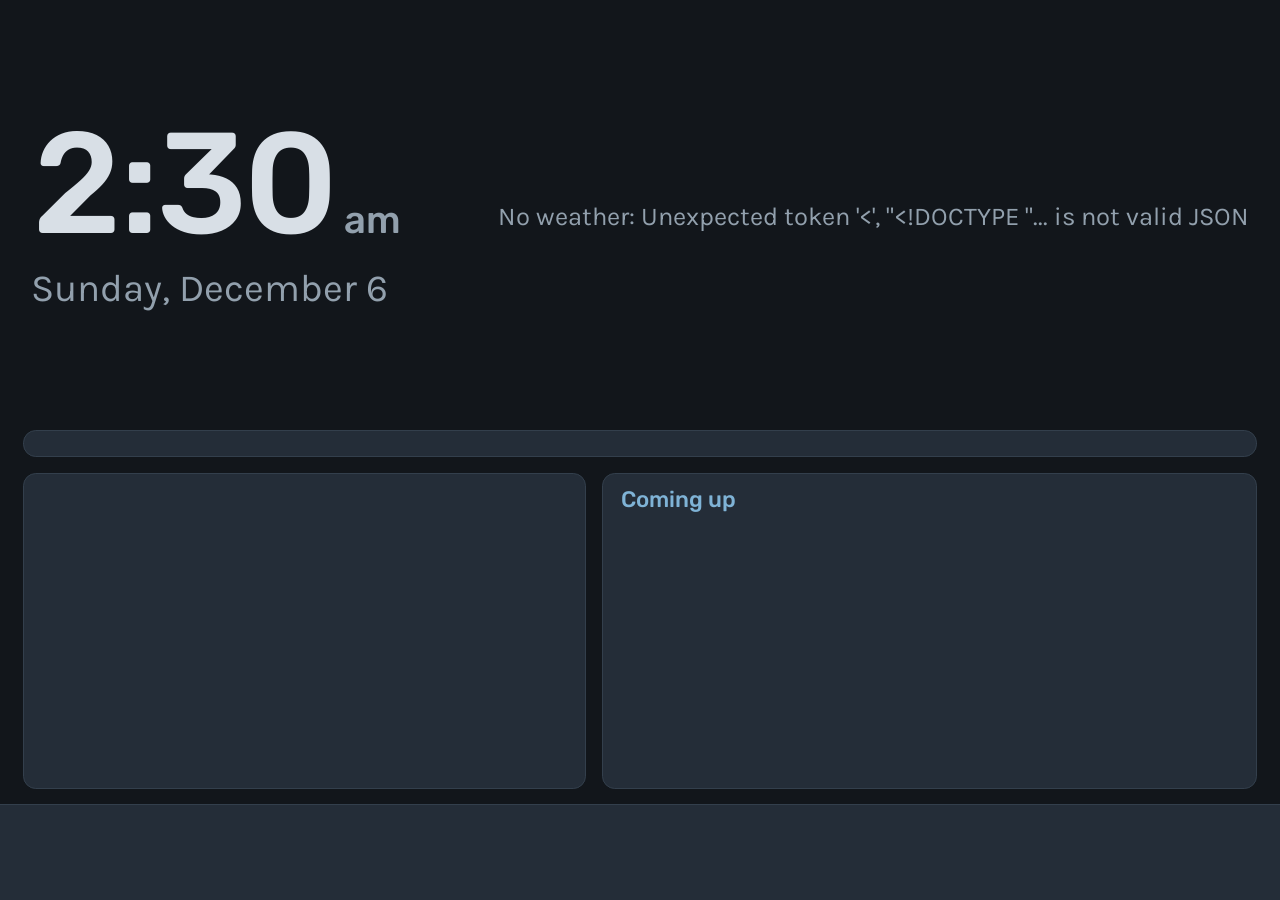
==== commit 34db1340: "Merge main: Streams, weather alerts and month paging in the new design Main gained a Streams tab, We" ====
--- a/touchframe/web/index.html
+++ b/touchframe/web/index.html
@@ -4,11 +4,14 @@
 <meta charset="utf-8">
 <meta name="viewport" content="width=device-width, initial-scale=1, user-scalable=no">
 <title>TouchFrame</title>
+<link rel="preload" href="fonts/Karla-Variable.woff2" as="font" type="font/woff2" crossorigin>
+<link rel="preload" href="fonts/Rubik-Variable.woff2" as="font" type="font/woff2" crossorigin>
+<link rel="stylesheet" href="tokens.css">
 <link rel="stylesheet" href="app.css">
 </head>
 <body>
-<main>
-  <section id="home" class="view active">
+<main id="pager">
+  <section id="home" class="view active" data-tab="home">
     <div class="top">
       <div class="clock">
         <div class="time"><span id="time">--:--</span><span id="ampm"></span></div>
@@ -18,64 +21,70 @@
       <div class="now" id="now"></div>
     </div>
     <button class="warn-banner" id="warn" hidden></button>
-    <div class="hours" id="hours"></div>
+    <div class="hours card hscroll" id="hours"></div>
     <div class="bottom">
-      <div class="days" id="days"></div>
-      <div class="next" id="next"></div>
+      <div class="days card hscroll" id="days"></div>
+      <button class="next card" id="next"></button>
     </div>
   </section>
 
-  <section id="calendar" class="view">
-    <div class="month" id="month"></div>
-    <div class="agenda" id="agenda"></div>
+  <section id="calendar" class="view" data-tab="calendar">
+    <div class="month card" id="month" data-swipe="month"></div>
+    <div class="agenda card">
+      <div class="agenda-head" id="agenda-head"></div>
+      <div class="agenda-list scroll" id="agenda"></div>
+    </div>
   </section>
 
-  <section id="alerts" class="view">
+  <section id="alerts" class="view" data-tab="alerts">
     <div class="al-head" id="al-sources"></div>
-    <div class="al-list" id="al-list"></div>
+    <div class="al-list scroll" id="al-list"></div>
   </section>
 
-  <section id="streams" class="view">
-    <div class="lab-list" id="streams-list"></div>
+  <section id="streams" class="view" data-tab="streams">
+    <div class="lab-list scroll" id="streams-list"></div>
   </section>
 
-  <section id="lab" class="view">
-    <div class="lab-switch" id="lab-switch" hidden>
-      <button data-lab="tiles" class="active">Overview</button>
-      <button data-lab="problems">Problems</button>
-    </div>
-    <div class="lab-tiles" id="lab-tiles"></div>
-    <div class="lab-problems" id="lab-problems" hidden>
+  <section id="lab" class="view" data-tab="lab">
+    <div class="switch card" data-lab="lab" hidden></div>
+    <div class="lab-tiles scroll" id="lab-tiles"></div>
+  </section>
+
+  <section id="problems" class="view" data-tab="lab">
+    <div class="switch card" data-lab="problems" hidden></div>
+    <div class="lab-problems">
       <div class="lab-col" id="lab-prom" hidden>
         <div class="lab-head" id="lab-prom-head"></div>
-        <div class="lab-list" id="lab-prom-list"></div>
+        <div class="lab-list scroll" id="lab-prom-list"></div>
       </div>
       <div class="lab-col wide" id="lab-zbx" hidden>
         <div class="lab-head" id="lab-zbx-head"></div>
-        <div class="lab-list" id="lab-zbx-list"></div>
+        <div class="lab-list scroll" id="lab-zbx-list"></div>
       </div>
     </div>
   </section>
 
-  <section id="intercom" class="view">
+  <section id="intercom" class="view" data-tab="intercom">
     <div class="ic-head">
       <div class="ic-status" id="ic-status"></div>
-      <button class="stop-all" id="stop-all" hidden>■ All stop</button>
+      <button class="btn stop" id="stop-all" hidden></button>
     </div>
-    <div class="ic-groups" id="ic-groups"></div>
+    <div class="ic-groups scroll" id="ic-groups"></div>
+  </section>
+
+  <section id="settings" class="view" data-tab="settings">
+    <div class="set-rail" id="set-rail"></div>
+    <div class="set-body scroll" id="set-body"></div>
   </section>
 </main>
 
 <nav>
-  <button data-view="home" class="active">Home</button>
-  <button data-view="calendar">Calendar</button>
-  <button data-view="alerts" id="tab-alerts" hidden>Alerts<span class="badge" id="badge" hidden></span></button>
-  <button data-view="streams" id="tab-streams" hidden>Streams</button>
-  <button data-view="lab" id="tab-lab" hidden>Lab<span class="badge" id="lab-badge" hidden></span></button>
-  <button data-view="intercom" id="tab-intercom" hidden>Intercom</button>
-  <div class="playing" id="playing" hidden></div>
-  <div class="status" id="status"></div>
-  <div class="gear" id="gear" role="button" aria-label="Settings">⚙</div>
+  <div id="tabs" style="display: contents"></div>
+  <div class="nav-side">
+    <div class="playing" id="playing" hidden></div>
+    <div class="status" id="status"></div>
+  </div>
+  <button class="tab only-icon" id="tab-settings" data-tab="settings" aria-label="Settings" hidden></button>
 </nav>
 
 <div class="saver" id="saver" hidden>
@@ -89,36 +98,13 @@
 
 <div class="page" id="page" hidden>
   <div class="page-name" id="page-name"></div>
-  <div class="page-image" id="page-image" hidden></div>
   <div class="page-text" id="page-text"></div>
   <div class="page-hint" id="page-hint"></div>
 </div>
 
-<div class="confirm" id="detail" hidden>
-  <div class="detail-box">
-    <div class="detail-text" id="detail-text"></div>
-    <button id="detail-close">Close</button>
-  </div>
-</div>
-
-<div class="confirm" id="settings" hidden>
-  <div class="detail-box">
-    <div class="settings-body" id="settings-body"></div>
-    <button id="settings-close">Close</button>
-  </div>
-</div>
-
-<div class="confirm" id="confirm" hidden>
-  <div class="confirm-box">
-    <div class="confirm-text" id="confirm-text"></div>
-    <div class="confirm-buttons">
-      <button id="confirm-no">Cancel</button>
-      <button id="confirm-yes" class="danger">Play</button>
-    </div>
-  </div>
-</div>
-
+<div class="dialog" id="dialog" hidden></div>
 <div class="toast" id="toast" hidden></div>
+<div class="wait" id="wait" hidden>Restarting to apply the change...</div>
 <script src="app.js"></script>
 </body>
 </html>
--- a/touchframe/web/tokens.css
+++ b/touchframe/web/tokens.css
@@ -0,0 +1,96 @@
+/* =============================================================
+   Brand tokens v1.1.0 - 2026-11-15
+   Mirrors tokens.json. Change both together.
+
+   Drop-in for any web project. Dark mode activates on:
+     - OS preference (unless the page forces [data-theme="light"])
+     - [data-theme="dark"] on <html>
+     - .dark on any ancestor (PaperMod puts it on <body>)
+
+   Only raw values here, so there's no var()-resolution trap.
+   If a project defines its own tokens with var(--accent) inside
+   them, it must redeclare those in its dark block too.
+   ============================================================= */
+
+:root {
+    --accent: #1B5A7A;
+    --accent-2: #235B41;
+    --on-accent: #FFFFFF;       /* text on an --accent fill */
+
+    --theme: #E9EFF3;
+    --entry: #FFFFFF;
+    --primary: #1C2733;
+    --secondary: #5A6B79;
+    --tertiary: #C9D4DD;
+    --content: #232E3A;
+    --border: #D9E2EA;
+    --code-block-bg: #1B222B;
+    --code-block-text: #D8DFE6; /* same in both modes: the block is always dark */
+    --code-bg: #F1F5F8;
+
+    --status-info: #1B5A7A;
+    --status-ok: #14685E;       /* TIP teal (text stop) */
+    --status-warn: #8A6600;       /* darker than the site callout #9C7400, which fails AA */
+    --status-warn-border: #D1A017;
+    --status-error: #C23730;
+    --status-important: #7B54C8;
+
+    --font-heading: 'Rubik', -apple-system, 'Segoe UI', Roboto, sans-serif;
+    --font-body: 'Karla', -apple-system, 'Segoe UI', Roboto, sans-serif;
+    --font-mono: 'JetBrains Mono', ui-monospace, 'SFMono-Regular', Menlo, Consolas, monospace;
+
+    --main-width: 1100px;
+    --measure: 72ch;
+    --radius: 8px;
+}
+
+@media (prefers-color-scheme: dark) {
+    :root:not([data-theme="light"]) {
+        --accent: #7FB3D6;
+        --accent-2: #7FBFA0;
+        --on-accent: #12161B;
+
+        --theme: #12161B;
+        --entry: #242D38;
+        --primary: #D8DFE6;
+        --secondary: #92A0AD;
+        --tertiary: #3B4652;
+        --content: #C4CDD6;
+        --border: #333F4C;
+        --code-block-bg: #242D38;
+        --code-block-text: #D8DFE6;
+        --code-bg: #2F3A47;
+
+        --status-info: #7FB3D6;
+        --status-ok: #9BDCD2;
+        --status-warn: #E3B341;
+        --status-warn-border: #E3B341;
+        --status-error: #F0857D;
+        --status-important: #B294E8;
+    }
+}
+
+:root[data-theme="dark"],
+.dark {
+    --accent: #7FB3D6;
+    --accent-2: #7FBFA0;
+    --on-accent: #12161B;
+
+    --theme: #12161B;
+    --entry: #242D38;
+    --primary: #D8DFE6;
+    --secondary: #92A0AD;
+    --tertiary: #3B4652;
+    --content: #C4CDD6;
+    --border: #333F4C;
+    --code-block-bg: #242D38;
+    --code-block-text: #D8DFE6;
+    --code-bg: #2F3A47;
+
+    --status-info: #7FB3D6;
+    --status-ok: #9BDCD2;
+    --status-warn: #E3B341;
+    --status-warn-border: #E3B341;
+    --status-error: #F0857D;
+    --status-important: #B294E8;
+}
--- a/touchframe/web/app.css
+++ b/touchframe/web/app.css
@@ -1,315 +1,391 @@
-/* Sized for the Raspberry Pi Touch Display (800x480): 1rem is 16px there,
+/* TouchFrame's own styles. Colours and fonts come from tokens.css (brand
+   tokens v1.1.0, copied in unchanged); see docs/design.md for the rules.
+
+   Sized for the Raspberry Pi Touch Display (800x480): 1rem is 16px there,
    and everything scales with the screen from that. */
+
+@font-face {
+  font-family: "Rubik"; font-weight: 300 900; font-style: normal; font-display: swap;
+  src: url("fonts/Rubik-Variable.woff2") format("woff2");
+}
+@font-face {
+  font-family: "Karla"; font-weight: 200 800; font-style: normal; font-display: swap;
+  src: url("fonts/Karla-Variable.woff2") format("woff2");
+}
+
+/* Tokens this app adds. Each is built from the brand tokens, so each is
+   declared again for dark mode. */
 :root {
-  --bg: #0e1216; --surface: #181e25; --raised: #222a33; --line: #2b343f;
-  --text: #eef2f6; --muted: #93a1b0; --accent: #5aa9ff;
-  --sun: #ffc247; --rain: #5aa9ff; --cloud: #aab6c3; --storm: #ff7a6b;
-  --hot: #ff8f6b; --cold: #6fb6ff;
-  --c-red: #d64545; --c-orange: #d9742b; --c-amber: #b98a14; --c-green: #2f9e5b;
-  --c-teal: #1f9c9c; --c-blue: #3b82e0; --c-purple: #8a5bd6; --c-grey: #5d6875;
-}
-:root[data-theme="light"] {
-  --bg: #f3f5f7; --surface: #ffffff; --raised: #e9edf1; --line: #d6dce3;
-  --text: #17202a; --muted: #5d6b7a; --accent: #1f6fd0;
-  --sun: #e39a00; --rain: #1f6fd0; --cloud: #7c8a99; --storm: #cf3b2b;
-  --hot: #c9482a; --cold: #1f6fd0;
+  --tap: 3rem;                    /* the smallest thing meant to be pressed: 48px, about 9mm on the 7" display */
+  --r: .5rem;                     /* --radius (8px) in this page's units */
+  --sun: #D1A017;                 /* the warning border colour: a fill, never text */
+  --hot: var(--status-error);
+  --cold: var(--accent);
+  --now: var(--accent-2);         /* happening right now: what's playing, the event that's on */
+  --on-status: #FFFFFF;           /* text on a status-colour fill */
+
+  /* Colours chosen elsewhere (a calendar's, an intercom button's), from the status hues. */
+  --cat-blue: var(--accent); --cat-red: var(--status-error); --cat-amber: var(--status-warn);
+  --cat-teal: var(--status-ok); --cat-purple: var(--status-important); --cat-green: var(--accent-2);
+  --cat-orange: #A24E0C; --cat-grey: var(--secondary);
+
+  --alarm-a: #C23730; --alarm-b: #9F2B25;
+}
+:root[data-theme="dark"] {
+  --sun: #E3B341;
+  --on-status: #12161B;
+  --cat-orange: #F0A572;
 }
 
 * { box-sizing: border-box; margin: 0; }
 html { font-size: min(2vw, 3.3333vh); height: 100%; }
 body {
   height: 100%; display: flex; flex-direction: column; overflow: hidden;
-  background: var(--bg); color: var(--text);
-  font-family: system-ui, "Segoe UI", Roboto, "Noto Sans", "DejaVu Sans", sans-serif;
-  font-size: 1rem; line-height: 1.25;
+  background: var(--theme); color: var(--content);
+  font-family: var(--font-body); font-size: 1rem; line-height: 1.25;
   user-select: none; -webkit-user-select: none; -webkit-tap-highlight-color: transparent;
-  touch-action: manipulation;
-}
-button { font: inherit; color: inherit; border: 0; background: none; cursor: pointer; }
+  touch-action: manipulation; overscroll-behavior: none;
+}
+button { font: inherit; color: inherit; border: 0; background: none; cursor: pointer; padding: 0; }
 [hidden] { display: none !important; }
-
-main { flex: 1; min-height: 0; position: relative; }
-.view { position: absolute; inset: 0; padding: .75rem .9rem .6rem; display: none; }
-.view.active { display: flex; }
-.muted { color: var(--muted); }
+b, strong { font-weight: 600; color: var(--primary); }
+h1, h2 { font-family: var(--font-heading); font-weight: 500; color: var(--accent); }
+h2 { font-size: .875rem; }
+.num { font-family: var(--font-heading); font-weight: 500; font-variant-numeric: tabular-nums; color: var(--primary); }
+.muted { color: var(--secondary); }
 .icon { display: block; }
+.ico { width: 1.5rem; height: 1.5rem; flex: none; fill: none; stroke: currentColor; stroke-width: 1.75; stroke-linecap: round; stroke-linejoin: round; }
+.ico.solid { fill: currentColor; stroke: none; }
+.ico.small { width: 1.1rem; height: 1.1rem; }
+.good { color: var(--status-ok); } .bad { color: var(--status-error); } .warn { color: var(--status-warn); }
+
+.card { background: var(--entry); border: 1px solid var(--border); border-radius: var(--r); }
+
+/* ---------- the pages, side by side: swipe between them ---------- */
+main { flex: 1; min-height: 0; position: relative; overflow: hidden; }
+main, main * { touch-action: pan-y; }
+.view { position: absolute; inset: 0; padding: .75rem .9rem .6rem; display: none; will-change: transform; }
+.view.active, .view.peek { display: flex; }
+main.settle .view { transition: transform .26s cubic-bezier(.2, .8, .2, 1); }
+@media (prefers-reduced-motion: reduce) { main.settle .view { transition: none; } }
+
+/* Lists that scroll: no scrollbar, and the last line fades to say there's more. */
+.scroll {
+  overflow-y: auto; scrollbar-width: none; overscroll-behavior: contain; padding-bottom: 1.25rem;
+  -webkit-mask-image: linear-gradient(to bottom, #000 calc(100% - 1.25rem), transparent);
+  mask-image: linear-gradient(to bottom, #000 calc(100% - 1.25rem), transparent);
+}
+/* Strips that scroll sideways, a column at a time. */
+.hscroll { display: flex; overflow-x: auto; scrollbar-width: none; scroll-snap-type: x mandatory; overscroll-behavior-x: contain; }
+.hscroll, .hscroll * { touch-action: pan-x; }
+.hscroll > * { flex: none; scroll-snap-align: start; }
 
 /* ---------- nav ---------- */
 nav {
-  height: 3.6rem; flex: none; display: flex; align-items: stretch; gap: .25rem;
-  padding: 0 .5rem; background: var(--surface); border-top: 1px solid var(--line);
-}
-nav > button {
-  min-width: 6.4rem; padding: 0 1rem; font-size: 1.1rem; font-weight: 600; color: var(--muted);
-  border-top: .2rem solid transparent;
-}
-nav > button.active { color: var(--text); border-top-color: var(--accent); }
-nav .playing {
-  margin-left: auto; align-self: center; display: flex; align-items: center; gap: .6rem;
-  max-width: 19rem; padding: .3rem .35rem .3rem .8rem; border-radius: 2rem; background: var(--raised);
-}
-nav .playing span { overflow: hidden; text-overflow: ellipsis; white-space: nowrap; }
-nav .playing button {
-  flex: none; padding: .45rem .9rem; border-radius: 2rem; font-weight: 700;
-  background: var(--c-red); color: #fff;
-}
-nav .status { align-self: center; margin-left: auto; padding-right: .4rem; font-size: .8rem; color: var(--muted); text-align: right; }
-nav .playing:not([hidden]) + .status { margin-left: .6rem; }
+  height: 3.75rem; flex: none; display: flex; align-items: center; gap: .15rem;
+  padding: 0 .4rem; background: var(--entry); border-top: 1px solid var(--border);
+}
+.tab {
+  position: relative; height: 3.25rem; min-width: 4.9rem; padding: 0 .6rem; border-radius: var(--r);
+  display: flex; flex-direction: column; align-items: center; justify-content: center; gap: .1rem;
+  font-size: .8rem; font-weight: 500; color: var(--secondary);
+}
+.tab.active { color: var(--accent); background: color-mix(in srgb, var(--accent) 12%, transparent); }
+.tab:active { background: color-mix(in srgb, var(--accent) 22%, transparent); }
+.tab.only-icon { min-width: var(--tap); }
+.badge {
+  position: absolute; top: .1rem; left: 50%; margin-left: .35rem; min-width: 1.25rem; height: 1.25rem; padding: 0 .3rem;
+  border-radius: 1rem; background: var(--status-error); color: var(--on-status);
+  font-family: var(--font-heading); font-size: .75rem; font-weight: 500; line-height: 1.25rem; text-align: center;
+}
+.nav-side { margin-left: auto; min-width: 0; display: flex; align-items: center; gap: .5rem; padding: 0 .3rem; }
+.playing {
+  display: flex; align-items: center; gap: .5rem; min-width: 0; max-width: 17rem; height: 2.75rem;
+  padding: 0 .3rem 0 .8rem; border-radius: 2rem; border: 1px solid var(--now);
+  background: color-mix(in srgb, var(--now) 14%, transparent); color: var(--primary); font-weight: 500;
+}
+.playing span { overflow: hidden; text-overflow: ellipsis; white-space: nowrap; }
+.status { font-size: .8rem; color: var(--secondary); text-align: right; overflow: hidden; text-overflow: ellipsis; white-space: nowrap; }
+
+/* ---------- buttons ---------- */
+.btn {
+  min-height: var(--tap); padding: 0 1.1rem; border-radius: var(--r); font-weight: 600; color: var(--primary);
+  background: var(--code-bg); border: 1px solid var(--border);
+  display: inline-flex; align-items: center; justify-content: center; gap: .45rem; white-space: nowrap;
+}
+.btn:active { background: color-mix(in srgb, var(--accent) 22%, var(--code-bg)); }
+.btn.primary { background: var(--accent); border-color: var(--accent); color: var(--on-accent); }
+.btn.primary:active { filter: brightness(.9); }
+.btn.stop { background: var(--status-error); border-color: var(--status-error); color: var(--on-status); }
+.btn.stop:active { filter: brightness(.9); }
+.btn.round { border-radius: 2rem; min-height: 2.25rem; padding: 0 .9rem; }
+.btn.square { width: var(--tap); padding: 0; }
+.btn:disabled { opacity: .4; }
 
 /* ---------- home ---------- */
 #home { flex-direction: column; gap: .6rem; }
-.top { display: flex; align-items: center; justify-content: space-between; gap: 1rem; flex: 1.25; min-height: 0; }
-.time { font-size: 5.6rem; font-weight: 700; line-height: 1; letter-spacing: -.02em; font-variant-numeric: tabular-nums; }
-#ampm { font-size: 1.5rem; font-weight: 600; color: var(--muted); margin-left: .4rem; letter-spacing: 0; }
-.date { font-size: 1.5rem; color: var(--muted); margin-top: .35rem; }
+.top { display: flex; align-items: center; justify-content: space-between; gap: 1rem; flex: 1.25; min-height: 0; padding: 0 .3rem; }
+.time { font-family: var(--font-heading); font-size: 5.6rem; font-weight: 500; line-height: 1; letter-spacing: -.02em; font-variant-numeric: tabular-nums; color: var(--primary); }
+#ampm { font-size: 1.5rem; color: var(--secondary); margin-left: .4rem; letter-spacing: 0; }
+.date { font-size: 1.5rem; color: var(--secondary); margin-top: .35rem; }
 
 .now { display: flex; align-items: center; gap: .9rem; }
 .now .icon { width: 6rem; height: 6rem; }
-.now .temp { font-size: 4.2rem; font-weight: 700; line-height: 1; }
-.now .label { font-size: 1.15rem; font-weight: 600; margin-top: .2rem; }
-.now .extra { font-size: .9rem; color: var(--muted); margin-top: .25rem; white-space: nowrap; }
+.now .temp { font-size: 4.2rem; line-height: 1; }
+.now .label { font-size: 1.15rem; font-weight: 600; color: var(--primary); margin-top: .2rem; }
+.now .extra { font-size: .9rem; color: var(--secondary); margin-top: .25rem; white-space: nowrap; }
 .hi { color: var(--hot); } .lo { color: var(--cold); }
 
-.hours {
-  display: grid; grid-template-columns: repeat(8, 1fr); flex: none;
-  background: var(--surface); border-radius: .8rem; padding: .5rem .2rem;
-}
-.hour { display: flex; flex-direction: column; align-items: center; gap: .1rem; font-size: .9rem; }
+.hours { flex: none; padding: .5rem 0; }
+.hour { width: calc(100% / 7.5); display: flex; flex-direction: column; align-items: center; gap: .1rem; font-size: .9rem; }
 .hour .icon { width: 2rem; height: 2rem; }
-.hour .t { font-size: 1.15rem; font-weight: 600; }
-.hour .when { color: var(--muted); }
-.hour .rain { color: var(--rain); font-size: .8rem; min-height: 1rem; }
-
-.bottom { display: flex; gap: .6rem; flex: 1; min-height: 0; }
-.days, .next { background: var(--surface); border-radius: .8rem; padding: .5rem .7rem; min-width: 0; }
-.days { flex: 1; display: grid; grid-template-columns: repeat(4, 1fr); align-items: center; }
-.day { display: flex; flex-direction: column; align-items: center; gap: .1rem; }
-.day .icon { width: 2.4rem; height: 2.4rem; }
-.day .name { font-weight: 600; }
-.day .range { font-size: 1.05rem; font-weight: 600; white-space: nowrap; }
-.day .rain { color: var(--rain); font-size: .8rem; min-height: 1rem; }
-.next { flex: 1.1; display: flex; flex-direction: column; gap: .3rem; overflow: hidden; }
-.next h2, .agenda h2 { font-size: .8rem; font-weight: 700; text-transform: uppercase; letter-spacing: .06em; color: var(--muted); }
-
-.event { display: flex; align-items: baseline; gap: .5rem; min-width: 0; }
-.event .bar { flex: none; width: .3rem; height: 1rem; border-radius: .2rem; align-self: center; background: var(--c-blue); }
-.event .when { flex: none; width: 4.6rem; color: var(--muted); font-size: .9rem; white-space: nowrap; }
-.event .title { font-weight: 600; overflow: hidden; text-overflow: ellipsis; white-space: nowrap; }
-.bar.red { background: var(--c-red); } .bar.green { background: var(--c-green); }
-.bar.orange { background: var(--c-orange); } .bar.purple { background: var(--c-purple); }
-
-/* ---------- calendar ---------- */
-#calendar { gap: .9rem; }
-.month { flex: none; width: 21rem; display: flex; flex-direction: column; }
-.month h1 { font-size: 1.5rem; margin-bottom: .5rem; }
-.grid { display: grid; grid-template-columns: repeat(7, 1fr); flex: 1; align-items: center; text-align: center; }
-.grid .dow { color: var(--muted); font-size: .8rem; font-weight: 700; }
-.grid .d { position: relative; font-size: 1.15rem; height: 2.5rem; width: 2.5rem; margin: auto; line-height: 2.5rem; border-radius: 50%; }
-.grid .d.out { color: var(--line); }
-.grid .d.today { background: var(--accent); color: #fff; font-weight: 700; }
-.grid .d.has::after {
-  content: ""; position: absolute; left: 50%; bottom: .2rem; width: .35rem; height: .35rem;
-  margin-left: -.175rem; border-radius: 50%; background: var(--accent);
-}
-.grid .d.today.has::after { background: #fff; }
-.agenda {
-  flex: 1; min-width: 0; overflow-y: auto; background: var(--surface); border-radius: .8rem;
-  padding: .7rem .9rem; display: flex; flex-direction: column; gap: .35rem; scrollbar-width: none;
-}
-.agenda h2 { margin-top: .45rem; } .agenda h2:first-child { margin-top: 0; }
-.agenda h2.today { color: var(--accent); }
-.agenda .event { font-size: 1.1rem; padding: .1rem 0; }
-.agenda .event .when { width: 5.4rem; font-size: 1rem; }
-.empty { color: var(--muted); margin: auto; text-align: center; padding: 1rem; }
-
-/* ---------- intercom ---------- */
-#intercom { flex-direction: column; gap: .5rem; }
-.ic-head { display: flex; align-items: center; justify-content: space-between; min-height: 2.6rem; flex: none; }
-.ic-status { color: var(--muted); }
-.ic-status.bad { color: var(--storm); font-weight: 600; }
-.stop-all { padding: .55rem 1.2rem; border-radius: .7rem; background: var(--c-red); color: #fff; font-weight: 700; font-size: 1.05rem; }
-.ic-groups { flex: 1; min-height: 0; overflow-y: auto; scrollbar-width: none; display: flex; flex-direction: column; gap: .5rem; }
-.ic-groups h2 { font-size: .8rem; font-weight: 700; text-transform: uppercase; letter-spacing: .06em; color: var(--muted); }
-.tiles { display: grid; grid-template-columns: repeat(auto-fill, minmax(11rem, 1fr)); gap: .6rem; }
-.tile {
-  position: relative; min-height: 5.2rem; padding: .6rem .8rem; border-radius: .9rem; text-align: left;
-  background: var(--c-grey); color: #fff; display: flex; flex-direction: column; justify-content: center; gap: .15rem;
-  transition: transform .08s;
-}
-.tile:active { transform: scale(.97); }
-.tile .name { font-size: 1.2rem; font-weight: 700; line-height: 1.15; }
-.tile .sub { font-size: .8rem; opacity: .85; }
-.tile .ico { font-size: 1.5rem; line-height: 1; }
-.tile.red { background: var(--c-red); } .tile.orange { background: var(--c-orange); }
-.tile.amber { background: var(--c-amber); } .tile.green { background: var(--c-green); }
-.tile.teal { background: var(--c-teal); } .tile.blue { background: var(--c-blue); }
-.tile.purple { background: var(--c-purple); }
-.tile.busy { outline: .25rem solid var(--text); outline-offset: -.25rem; }
-.tile.busy::after {
-  content: ""; position: absolute; top: .7rem; right: .7rem; width: .8rem; height: .8rem;
-  border-radius: 50%; background: #fff; animation: pulse 1s infinite alternate;
-}
-.tile:disabled { opacity: .45; }
-@keyframes pulse { from { opacity: 1; } to { opacity: .25; } }
-
-/* ---------- text page, confirm, toast ---------- */
-.page {
-  position: fixed; inset: 0; z-index: 10; background: var(--bg); padding: 1.5rem 2rem;
-  display: flex; flex-direction: column; align-items: center; justify-content: center; text-align: center;
-}
-.page-name { font-size: 1.3rem; font-weight: 700; color: var(--accent); text-transform: uppercase; letter-spacing: .08em; }
-.page-text { flex: 1; min-height: 0; width: 100%; display: flex; flex-direction: column; justify-content: center; gap: .3em; font-weight: 700; line-height: 1.15; overflow: hidden; overflow-wrap: anywhere; }
-.page-hint { font-size: .8rem; color: var(--muted); }
-
-.confirm { position: fixed; inset: 0; z-index: 20; background: rgba(0, 0, 0, .6); display: flex; align-items: center; justify-content: center; }
-.confirm-box { background: var(--surface); border-radius: 1rem; padding: 1.4rem; width: 26rem; max-width: 90vw; }
-.confirm-text { font-size: 1.3rem; font-weight: 600; margin-bottom: 1.2rem; }
-.confirm-buttons { display: flex; gap: .8rem; }
-.confirm-buttons button { flex: 1; padding: 1rem; border-radius: .8rem; font-size: 1.15rem; font-weight: 700; background: var(--raised); }
-.confirm-buttons .danger { background: var(--c-red); color: #fff; }
-
-.toast {
-  position: fixed; left: 50%; bottom: 4.4rem; transform: translateX(-50%); z-index: 30;
-  max-width: 90vw; padding: .7rem 1.1rem; border-radius: .7rem;
-  background: var(--text); color: var(--bg); font-weight: 600;
-}
-
-/* ---------- alerts ---------- */
-nav > button { position: relative; }
-.badge {
-  position: absolute; top: .45rem; right: .5rem; min-width: 1.4rem; height: 1.4rem; padding: 0 .35rem;
-  border-radius: 1rem; background: var(--c-red); color: #fff; font-size: .85rem; font-weight: 700; line-height: 1.4rem;
-}
-#alerts { flex-direction: column; gap: .5rem; }
-.al-head { display: flex; flex-wrap: wrap; gap: .4rem; flex: none; }
-.src { padding: .25rem .7rem; border-radius: 1rem; background: var(--surface); font-size: .85rem; color: var(--muted); }
-.src::before { content: ""; display: inline-block; width: .55rem; height: .55rem; border-radius: 50%; margin-right: .45rem; background: var(--c-green); }
-.src.bad { color: var(--storm); } .src.bad::before { background: var(--c-red); }
-.al-list { flex: 1; min-height: 0; overflow-y: auto; scrollbar-width: none; display: flex; flex-direction: column; gap: .4rem; }
-.alert { display: flex; gap: .8rem; padding: .55rem .8rem; border-radius: .7rem; background: var(--surface); border-left: .3rem solid var(--line); }
-.alert.high { border-left-color: var(--c-orange); } .alert.emergency { border-left-color: var(--c-red); }
-.al-when { flex: none; width: 5.6rem; color: var(--muted); font-size: .9rem; padding-top: .1rem; }
-.al-body { min-width: 0; }
-.al-text { font-size: 1.1rem; }
-.alert.unseen .al-text { font-weight: 700; }
-.alert.unseen .al-when { color: var(--accent); font-weight: 700; }
-.al-from { font-size: .8rem; color: var(--muted); margin-top: .1rem; }
-
-.page.arrive { animation: arrive .9s ease-out; }
-.page.high .page-name { color: var(--c-orange); }
-.page.emergency { background: #b3161b; color: #fff; animation: alarm 1s steps(1) infinite; }
-.page.emergency .page-name, .page.emergency .page-hint { color: #fff; }
-@keyframes arrive { 0%, 40% { background: var(--accent); } 20%, 60% { background: var(--bg); } }
-@keyframes alarm { 0% { background: #b3161b; } 50% { background: #e8262d; } }
-
-/* ---------- screensaver ---------- */
-.saver { position: fixed; inset: 0; z-index: 5; background: #000; }
-.saver-photo { position: absolute; inset: 0; background: center / cover no-repeat; opacity: 0; transition: opacity 1.5s; }
-.saver-photo.on { opacity: 1; }
-.saver-info {
-  position: absolute; left: 0; right: 0; bottom: 0; display: flex; align-items: flex-end; justify-content: space-between; gap: 1rem;
-  padding: 2.5rem 1rem .7rem; color: #fff; background: linear-gradient(transparent, rgba(0, 0, 0, .65));
-}
-.saver-caption { font-size: .85rem; opacity: .9; display: -webkit-box; -webkit-line-clamp: 2; -webkit-box-orient: vertical; overflow: hidden; }
-.saver-clock { flex: none; font-size: 2.6rem; font-weight: 700; line-height: 1; font-variant-numeric: tabular-nums; }
-
-/* ---------- lab ---------- */
-:root { --sev-0: #7b8794; --sev-1: #5aa9ff; --sev-2: #e0b23c; --sev-3: #e8873a; --sev-4: #e2574c; --sev-5: #d1263b; }
-#lab { gap: .7rem; }
-.lab-col { flex: 1; min-width: 0; display: flex; flex-direction: column; gap: .5rem; }
-.lab-col.wide { flex: 1.6; }
-.lab-head { flex: none; min-height: 3.6rem; }
-.lab-head h2 { font-size: .8rem; font-weight: 700; text-transform: uppercase; letter-spacing: .06em; color: var(--muted); margin-bottom: .25rem; }
-.lab-head .big { font-size: 1.7rem; font-weight: 700; line-height: 1.1; }
-.lab-head .big .muted { font-size: 1.1rem; font-weight: 600; }
-.good { color: var(--c-green); }
-.lab-error { color: var(--storm); font-size: .8rem; margin-top: .2rem; }
-.chips { display: flex; flex-wrap: wrap; gap: .35rem; }
-.chip { padding: .2rem .6rem; border-radius: 1rem; font-size: .85rem; font-weight: 700; color: #fff; background: var(--sev-0); white-space: nowrap; }
-.chip.sev-1 { background: var(--sev-1); } .chip.sev-2 { background: var(--sev-2); color: #201800; }
-.chip.sev-3 { background: var(--sev-3); } .chip.sev-4 { background: var(--sev-4); } .chip.sev-5 { background: var(--sev-5); }
-.lab-list { flex: 1; min-height: 0; overflow-y: auto; scrollbar-width: none; display: flex; flex-direction: column; gap: .3rem; }
-.lab-row { display: flex; align-items: center; gap: .6rem; padding: .4rem .7rem; border-radius: .6rem; background: var(--surface); border-left: .3rem solid var(--sev-0); }
-.lab-row.sev-1 { border-left-color: var(--sev-1); } .lab-row.sev-2 { border-left-color: var(--sev-2); }
-.lab-row.sev-3 { border-left-color: var(--sev-3); } .lab-row.sev-4 { border-left-color: var(--sev-4); }
-.lab-row.sev-5 { border-left-color: var(--sev-5); }
-.lab-row.acked { opacity: .6; }
-.lab-main { flex: 1; min-width: 0; }
-.lab-main b, .lab-sub { display: block; overflow: hidden; text-overflow: ellipsis; white-space: nowrap; }
-.lab-sub { font-size: .85rem; color: var(--muted); }
-.lab-age { flex: none; color: var(--muted); font-size: .85rem; }
-nav > button { min-width: 5.4rem; }
-
-/* ---------- lab: overview tiles ---------- */
-#lab { flex-direction: column; gap: .5rem; }
-.lab-switch { flex: none; display: flex; gap: .3rem; padding: .2rem; border-radius: .7rem; background: var(--surface); align-self: flex-start; }
-.lab-switch button { padding: .35rem 1.1rem; border-radius: .5rem; font-weight: 600; color: var(--muted); }
-.lab-switch button.active { background: var(--raised); color: var(--text); }
-.lab-problems { flex: 1; min-height: 0; display: flex; gap: .7rem; }
-.lab-tiles {
-  flex: 1; min-height: 0; overflow-y: auto; scrollbar-width: none; align-content: start;
-  display: grid; grid-template-columns: repeat(auto-fill, minmax(11rem, 1fr)); gap: .5rem;
-}
-.ltile { background: var(--surface); border-radius: .8rem; padding: .55rem .7rem; min-width: 0; display: flex; flex-direction: column; gap: .35rem; }
-.ltile.plex { grid-column: span 2; }
-.ltile.link { cursor: pointer; }
-.ltile-name { display: flex; justify-content: space-between; gap: .4rem; font-size: .8rem; font-weight: 700; text-transform: uppercase; letter-spacing: .05em; color: var(--muted); }
-.ltile-name span:first-child { overflow: hidden; text-overflow: ellipsis; white-space: nowrap; }
-.ltile-foot { margin-top: auto; font-size: .8rem; color: var(--muted); }
-.state { white-space: nowrap; text-transform: none; letter-spacing: 0; }
-.state.good { color: var(--c-green); } .state.bad { color: var(--storm); font-weight: 600; }
-.meter-text { display: flex; justify-content: space-between; font-size: .85rem; color: var(--muted); }
-.meter-text b { color: var(--text); }
-.meter-track { height: .35rem; border-radius: .2rem; background: var(--raised); overflow: hidden; margin-top: .15rem; }
-.meter-fill { height: 100%; border-radius: .2rem; background: var(--accent); }
-.meter-fill.warn { background: var(--sev-2); } .meter-fill.serious { background: var(--sev-4); }
-.stats { display: flex; gap: 1rem; }
-.stat b { display: block; font-size: 1.5rem; line-height: 1.1; }
-.stat span { font-size: .8rem; color: var(--muted); }
-.stream { min-width: 0; }
-.stream-title { font-weight: 600; overflow: hidden; text-overflow: ellipsis; white-space: nowrap; }
-.stream-sub { font-size: .8rem; color: var(--muted); }
-
-/* ---------- weather extras ---------- */
-.sun { display: flex; white-space: nowrap; gap: 1rem; margin-top: .3rem; font-size: .9rem; color: var(--muted); }
-.air::before { content: ""; display: inline-block; width: .6rem; height: .6rem; border-radius: 50%; margin-right: .35rem; background: var(--c-green); }
-.air.level-1::before { background: var(--sev-2); } .air.level-2::before { background: var(--sev-3); } .air.level-3::before { background: var(--sev-4); }
-.air.level-2, .air.level-3 { color: var(--text); font-weight: 600; }
-.hour .rain { display: flex; align-items: center; gap: .3rem; color: var(--muted); }
-.rain-track { width: 1.9rem; height: .3rem; border-radius: .2rem; background: var(--raised); overflow: hidden; }
-.rain-fill { display: block; height: 100%; border-radius: .2rem; background: var(--rain); }
+.hour .t { font-size: 1.15rem; }
+.hour .when { color: var(--secondary); }
+.hour.newday .when { color: var(--accent); font-weight: 600; }
+.rain { color: var(--accent); font-size: .8rem; min-height: 1rem; }
+.hour .rain { display: flex; align-items: center; gap: .3rem; }
+.rain-track { width: 1.9rem; height: .3rem; border-radius: .2rem; background: var(--code-bg); overflow: hidden; }
+.rain-fill { display: block; height: 100%; border-radius: .2rem; background: var(--accent); }
+
+/* Under the date: sunrise and sunset, and the air. The dot is never alone: the words say it too. */
+.sun { display: flex; white-space: nowrap; gap: 1rem; margin-top: .3rem; font-size: .9rem; color: var(--secondary); }
+.air::before { content: ""; display: inline-block; width: .6rem; height: .6rem; border-radius: 50%; margin-right: .35rem; background: var(--status-ok); }
+.air.level-1::before { background: var(--status-warn-border); } .air.level-2::before { background: var(--cat-orange); } .air.level-3::before { background: var(--status-error); }
+.air.level-2, .air.level-3 { color: var(--primary); font-weight: 600; }
+
+/* A Weather Service alert: a wash of its colour, a solid edge, the words in the normal text colour. */
 .warn-banner {
-  flex: none; display: flex; align-items: center; gap: .5rem; width: 100%; padding: .4rem .8rem; border-radius: .7rem;
-  text-align: left; font-size: 1rem; background: var(--sev-2); color: #201800; white-space: nowrap; overflow: hidden;
-}
-.warn-banner.severe { background: var(--sev-3); color: #fff; } .warn-banner.extreme { background: var(--sev-5); color: #fff; }
-.warn-banner .more { margin-left: auto; font-weight: 700; } .warn-banner .more + .more { margin-left: 0; }
-.detail-box { background: var(--surface); border-radius: 1rem; padding: 1rem 1.2rem; width: 44rem; max-width: 94vw; max-height: 90vh; display: flex; flex-direction: column; gap: .8rem; }
-.detail-text { overflow-y: auto; scrollbar-width: none; user-select: text; }
-.detail-text h1 { font-size: 1.3rem; margin-top: .6rem; } .detail-text h1:first-child { margin-top: 0; }
-.detail-text p { margin-top: .4rem; white-space: pre-line; }
-.detail-box button { flex: none; padding: .8rem; border-radius: .8rem; font-size: 1.1rem; font-weight: 700; background: var(--raised); }
+  --c: var(--status-warn-border);
+  flex: none; display: flex; align-items: center; gap: .5rem; width: 100%; min-height: 2.6rem; padding: 0 .8rem; border-radius: var(--r);
+  text-align: left; white-space: nowrap; overflow: hidden; color: var(--primary);
+  background: color-mix(in srgb, var(--c) 14%, var(--entry)); border: 1px solid color-mix(in srgb, var(--c) 45%, var(--entry)); border-left: .4rem solid var(--c);
+}
+.warn-banner .ico { color: var(--status-warn); }
+.warn-banner.severe, .warn-banner.extreme { --c: var(--status-error); }
+.warn-banner.severe .ico, .warn-banner.extreme .ico { color: var(--status-error); }
+.warn-banner.extreme { background: var(--status-error); color: var(--on-status); }
+.warn-banner.extreme .ico { color: inherit; }
+.warn-banner.extreme b { color: inherit; }
+.warn-banner:active { background: color-mix(in srgb, var(--c) 22%, var(--entry)); }
+.warn-banner .more { margin-left: auto; display: flex; align-items: center; gap: .3rem; font-weight: 600; }
 #home.warned { gap: .4rem; }
 #home.warned .time { font-size: 4.6rem; }
 #home.warned .now .icon { width: 5rem; height: 5rem; }
 #home.warned .now .temp { font-size: 3.6rem; }
-#home.warned .hours { padding: .3rem .2rem; }
+#home.warned .hours { padding: .3rem 0; }
 #home.warned .hour .icon { width: 1.6rem; height: 1.6rem; }
 #home.warned .day .icon { width: 2rem; height: 2rem; }
 
-/* ---------- calendar paging ---------- */
-.month-head { display: flex; align-items: center; gap: .4rem; margin-bottom: .4rem; }
-.month-head h1 { flex: 1; margin: 0; font-size: 1.4rem; white-space: nowrap; }
-.arrow { width: 2.6rem; height: 2.6rem; border-radius: 50%; background: var(--surface); font-size: 1.6rem; line-height: 1; }
-.pill { padding: .5rem .9rem; border-radius: 2rem; background: var(--raised); font-weight: 600; font-size: .9rem; white-space: nowrap; }
-.grid button.d { padding: 0; }
-.grid .d.picked { outline: .15rem solid var(--accent); }
-.grid .d:disabled { cursor: default; }
+.bottom { display: flex; gap: .6rem; flex: 1; min-height: 0; }
+.days { flex: 1; min-width: 0; align-items: center; padding: .5rem 0; }
+.day { width: calc(100% / 4.4); display: flex; flex-direction: column; align-items: center; gap: .1rem; }
+.day .icon { width: 2.4rem; height: 2.4rem; }
+.day .name { font-weight: 600; color: var(--primary); }
+.day .range { font-size: 1.05rem; white-space: nowrap; }
+.day .range .num { color: inherit; }
+.next { flex: 1.1; min-width: 0; padding: .5rem .7rem; display: flex; flex-direction: column; gap: .3rem; overflow: hidden; text-align: left; align-items: stretch; }
+.next:active { border-color: var(--accent); }
+
+.event { display: flex; align-items: baseline; gap: .5rem; min-width: 0; }
+.event .bar { flex: none; width: .3rem; height: 1rem; border-radius: .2rem; align-self: center; background: var(--cat-blue); }
+.event .when { flex: none; width: 4.6rem; color: var(--secondary); font-size: .9rem; white-space: nowrap; font-variant-numeric: tabular-nums; }
+.event .title { font-weight: 600; color: var(--primary); overflow: hidden; text-overflow: ellipsis; white-space: nowrap; }
+.event.on .when { color: var(--now); font-weight: 600; }
+.bar.red { background: var(--cat-red); } .bar.green { background: var(--cat-green); }
+.bar.orange { background: var(--cat-orange); } .bar.purple { background: var(--cat-purple); }
+
+/* ---------- calendar ---------- */
+#calendar { gap: .7rem; }
+.month { flex: none; width: 22rem; display: flex; flex-direction: column; padding: .4rem .5rem .5rem; overflow: hidden; }
+.month-head { display: flex; align-items: center; gap: .2rem; flex: none; }
+.month-head h1 { flex: 1; font-size: 1.3rem; text-align: center; }
+.month-head button { width: var(--tap); height: var(--tap); border-radius: var(--r); display: grid; place-items: center; color: var(--accent); }
+.month-head button:active { background: color-mix(in srgb, var(--accent) 22%, transparent); }
+.month-head button:disabled { color: var(--tertiary); }
+.grid { display: grid; grid-template-columns: repeat(7, 1fr); flex: 1; min-height: 0; align-items: center; text-align: center; }
+.grid.from-right { animation: from-right .2s ease-out; } .grid.from-left { animation: from-left .2s ease-out; }
+@keyframes from-right { from { transform: translateX(30%); opacity: 0; } }
+@keyframes from-left { from { transform: translateX(-30%); opacity: 0; } }
+.grid .dow { color: var(--secondary); font-size: .8rem; font-weight: 600; }
+.grid .d { position: relative; font-size: 1.1rem; font-variant-numeric: tabular-nums; height: 2.6rem; width: 2.6rem; margin: auto; line-height: 2.6rem; border-radius: 50%; color: var(--primary); }
+.grid .d.out { color: var(--tertiary); }
+.grid .d.today { background: var(--accent); color: var(--on-accent); font-weight: 600; }
+.grid .d.picked { box-shadow: 0 0 0 .14rem var(--accent) inset; }
+.grid .d:active { background: color-mix(in srgb, var(--accent) 22%, transparent); }
+.grid .d.has::after {
+  content: ""; position: absolute; left: 50%; bottom: .22rem; width: .35rem; height: .35rem;
+  margin-left: -.175rem; border-radius: 50%; background: var(--accent);
+}
+.grid .d.today.has::after { background: var(--on-accent); }
+.agenda { flex: 1; min-width: 0; display: flex; flex-direction: column; overflow: hidden; }
+.agenda-head { flex: none; display: flex; align-items: center; justify-content: space-between; gap: .5rem; min-height: 2.75rem; padding: .25rem .4rem 0 .9rem; }
+.agenda-head h1 { font-size: 1.05rem; }
+.agenda-list { flex: 1; min-height: 0; padding: .2rem .9rem 1.25rem; display: flex; flex-direction: column; gap: .35rem; }
+.agenda-list h2 { margin-top: .45rem; } .agenda-list h2:first-child { margin-top: 0; }
+.agenda-list .event { font-size: 1.1rem; padding: .1rem 0; }
+.agenda-list .event .when { width: 5.4rem; font-size: 1rem; }
+.empty { color: var(--secondary); margin: auto; text-align: center; padding: 1rem; }
+
+/* ---------- intercom ---------- */
+#intercom { flex-direction: column; gap: .5rem; }
+.ic-head { display: flex; align-items: center; justify-content: space-between; min-height: var(--tap); flex: none; }
+.ic-status { color: var(--secondary); }
+.ic-status.bad { color: var(--status-error); font-weight: 600; }
+.ic-groups { flex: 1; min-height: 0; display: flex; flex-direction: column; gap: .5rem; }
+.tiles { display: grid; grid-template-columns: repeat(auto-fill, minmax(11rem, 1fr)); gap: .6rem; }
+/* A button in its panel colour: a wash of the colour, and a solid edge. */
+.tile {
+  --c: var(--cat-grey);
+  position: relative; min-height: 5.2rem; padding: .6rem .8rem .6rem 1.1rem; border-radius: var(--r); text-align: left;
+  background: color-mix(in srgb, var(--c) 14%, var(--entry)); border: 1px solid color-mix(in srgb, var(--c) 45%, var(--entry));
+  color: var(--primary); display: flex; flex-direction: column; justify-content: center; gap: .15rem; overflow: hidden;
+  transition: transform .08s;
+}
+.tile::before { content: ""; position: absolute; left: 0; top: 0; bottom: 0; width: .4rem; background: var(--c); }
+.tile:active { transform: scale(.97); background: color-mix(in srgb, var(--c) 22%, var(--entry)); }
+.tile .name { font-family: var(--font-heading); font-size: 1.15rem; font-weight: 500; line-height: 1.15; }
+.tile .sub { font-size: .8rem; color: var(--content); }
+.tile .emoji { font-size: 1.5rem; line-height: 1; }
+.tile.red { --c: var(--cat-red); } .tile.orange { --c: var(--cat-orange); }
+.tile.amber { --c: var(--cat-amber); } .tile.green { --c: var(--cat-green); }
+.tile.teal { --c: var(--cat-teal); } .tile.blue { --c: var(--cat-blue); }
+.tile.purple { --c: var(--cat-purple); }
+.tile.busy { border-color: var(--now); box-shadow: 0 0 0 .12rem var(--now) inset; }
+.tile.busy::after {
+  content: ""; position: absolute; top: .7rem; right: .7rem; width: .8rem; height: .8rem;
+  border-radius: 50%; background: var(--now); animation: pulse 1s infinite alternate;
+}
+.tile:disabled { opacity: .45; }
+@keyframes pulse { from { opacity: 1; } to { opacity: .25; } }
+
+/* ---------- text page, dialogs, toast ---------- */
+.page {
+  position: fixed; inset: 0; z-index: 10; background: var(--theme); padding: 1.5rem 2rem;
+  display: flex; flex-direction: column; align-items: center; justify-content: center; text-align: center;
+}
+.page-name { font-family: var(--font-heading); font-size: 1.4rem; font-weight: 500; color: var(--accent); }
+.page-text { flex: 1; min-height: 0; width: 100%; display: flex; flex-direction: column; justify-content: center; gap: .3em; font-family: var(--font-heading); font-weight: 500; line-height: 1.15; color: var(--primary); overflow: hidden; overflow-wrap: anywhere; }
+.page-hint { font-size: .9rem; color: var(--secondary); }
+.page.arrive { animation: arrive .9s ease-out; }
+.page.high .page-name { color: var(--status-warn); }
+.page.emergency { background: var(--alarm-a); animation: alarm 1s steps(1) infinite; }
+.page.emergency .page-name, .page.emergency .page-hint, .page.emergency .page-text { color: #FFFFFF; }
+@keyframes arrive { 0%, 40% { background: color-mix(in srgb, var(--accent) 45%, var(--theme)); } 20%, 60% { background: var(--theme); } }
+@keyframes alarm { 0% { background: var(--alarm-a); } 50% { background: var(--alarm-b); } }
+
+.dialog { position: fixed; inset: 0; z-index: 20; background: rgba(18, 22, 27, .7); display: flex; align-items: center; justify-content: center; }
+.dialog-box { width: 27rem; max-width: 92vw; max-height: 94vh; padding: 1.2rem; display: flex; flex-direction: column; gap: 1rem; }
+.dialog-box.wide { width: 42rem; }
+.dialog-text { font-size: 1.25rem; font-weight: 600; color: var(--primary); }
+.dialog-sub { color: var(--content); }
+.detail-text { flex: 1; min-height: 0; user-select: text; -webkit-user-select: text; }
+.detail-text h1 { font-size: 1.25rem; margin-top: .8rem; } .detail-text h1:first-child { margin-top: 0; }
+.detail-text p { margin-top: .4rem; white-space: pre-line; }
+.dialog-buttons { display: flex; gap: .8rem; }
+.dialog-buttons .btn { flex: 1; min-height: 3.5rem; font-size: 1.1rem; }
+
+.pair { display: flex; gap: 1.2rem; align-items: center; }
+.pair img { width: 11.5rem; height: 11.5rem; border-radius: var(--r); flex: none; background: #FFFFFF; }
+.pair-steps { flex: 1; min-width: 0; display: flex; flex-direction: column; gap: .45rem; }
+.pair-url { font-weight: 600; color: var(--primary); overflow-wrap: anywhere; user-select: text; }
+.pair-code { font-size: 3.2rem; letter-spacing: .12em; line-height: 1.1; }
+
+.toast {
+  position: fixed; left: 50%; bottom: 4.5rem; transform: translateX(-50%); z-index: 30;
+  max-width: 90vw; padding: .7rem 1.1rem; border-radius: var(--r);
+  background: var(--primary); color: var(--theme); font-weight: 600;
+}
+.wait { position: fixed; inset: 0; z-index: 40; background: var(--theme); display: grid; place-items: center; font-size: 1.3rem; color: var(--secondary); }
+
+/* ---------- alerts ---------- */
+#alerts { flex-direction: column; gap: .5rem; }
+.al-head { display: flex; flex-wrap: wrap; gap: .4rem; flex: none; }
+.src { padding: .25rem .7rem; border-radius: 1rem; background: var(--entry); border: 1px solid var(--border); font-size: .85rem; color: var(--secondary); }
+.src::before { content: ""; display: inline-block; width: .55rem; height: .55rem; border-radius: 50%; margin-right: .45rem; background: var(--status-ok); }
+.src.bad { color: var(--status-error); } .src.bad::before { background: var(--status-error); }
+.al-list { flex: 1; min-height: 0; display: flex; flex-direction: column; gap: .4rem; }
+.alert { display: flex; gap: .8rem; padding: .55rem .8rem; border-left: .3rem solid var(--tertiary); }
+.alert.high { border-left-color: var(--status-warn-border); } .alert.emergency { border-left-color: var(--status-error); }
+.al-when { flex: none; width: 7.4rem; white-space: nowrap; color: var(--secondary); font-size: .9rem; padding-top: .1rem; font-variant-numeric: tabular-nums; }
+.al-body { min-width: 0; }
+.al-text { font-size: 1.1rem; color: var(--primary); }
+.alert.unseen .al-text { font-weight: 700; }
+.alert.unseen .al-when { color: var(--accent); font-weight: 700; }
+.al-from { font-size: .8rem; color: var(--secondary); margin-top: .1rem; }
+
+/* ---------- screensaver ---------- */
+.saver { position: fixed; inset: 0; z-index: 5; background: #000; touch-action: none; }
+.saver-photo { position: absolute; inset: 0; background: center / cover no-repeat; opacity: 0; transition: opacity 1.5s; }
+.saver-photo.on { opacity: 1; }
+.saver.quick .saver-photo { transition-duration: .3s; }
+.saver-info {
+  position: absolute; left: 0; right: 0; bottom: 0; display: flex; align-items: flex-end; justify-content: space-between; gap: 1rem;
+  padding: 2.5rem 1rem .7rem; color: #fff; background: linear-gradient(transparent, rgba(0, 0, 0, .65));
+}
+.saver-caption { font-size: .85rem; opacity: .9; display: -webkit-box; -webkit-line-clamp: 2; -webkit-box-orient: vertical; overflow: hidden; }
+.saver-clock { flex: none; font-family: var(--font-heading); font-size: 2.6rem; font-weight: 500; line-height: 1; font-variant-numeric: tabular-nums; }
+
+/* ---------- lab ---------- */
+/* Zabbix's severities. Hue tells them apart; Disaster is High's red, filled in. */
+:root { --sev-0: var(--secondary); --sev-1: var(--status-info); --sev-2: var(--status-warn); --sev-3: var(--status-important); --sev-4: var(--status-error); --sev-5: var(--status-error); }
+#lab, #problems { flex-direction: column; gap: .5rem; }
+.switch { flex: none; display: flex; gap: .2rem; padding: .2rem; align-self: flex-start; }
+.switch button { min-height: 2.6rem; padding: 0 1.1rem; border-radius: calc(var(--r) - .15rem); font-weight: 600; color: var(--secondary); }
+.switch button.active { background: var(--accent); color: var(--on-accent); }
+.switch button:not(.active):active { background: color-mix(in srgb, var(--accent) 22%, transparent); }
+.lab-problems { flex: 1; min-height: 0; display: flex; gap: .7rem; }
+.lab-col { flex: 1; min-width: 0; display: flex; flex-direction: column; gap: .5rem; }
+.lab-col.wide { flex: 1.6; }
+.lab-head { flex: none; min-height: 3.4rem; }
+.lab-head h2 { margin-bottom: .25rem; }
+.lab-head .big { font-size: 1.7rem; line-height: 1.1; }
+.lab-head .big .muted { font-family: var(--font-body); font-size: 1.1rem; font-weight: 400; }
+.lab-error { color: var(--status-error); font-size: .8rem; margin-top: .2rem; }
+.chips { display: flex; flex-wrap: wrap; gap: .35rem; }
+.chip {
+  --c: var(--sev-0);
+  padding: .2rem .6rem; border-radius: 1rem; font-size: .85rem; font-weight: 600; white-space: nowrap;
+  color: var(--c); background: var(--entry); border: 1px solid color-mix(in srgb, var(--c) 45%, var(--entry));
+}
+.chip.sev-1 { --c: var(--sev-1); } .chip.sev-2 { --c: var(--sev-2); } .chip.sev-3 { --c: var(--sev-3); } .chip.sev-4 { --c: var(--sev-4); }
+.chip.sev-5 { background: var(--sev-5); border-color: var(--sev-5); color: var(--on-status); }
+.lab-list { flex: 1; min-height: 0; display: flex; flex-direction: column; gap: .3rem; }
+.lab-row { display: flex; align-items: center; gap: .6rem; padding: .4rem .7rem; border-left: .3rem solid var(--sev-0); }
+.lab-row.sev-1 { border-left-color: var(--sev-1); }
+.lab-row.sev-3 { border-left-color: var(--sev-3); } .lab-row.sev-4 { border-left-color: var(--sev-4); }
+.lab-row.sev-2 { border-left-color: var(--status-warn-border); }
+.lab-row.sev-5 { border-left-color: var(--sev-5); background: color-mix(in srgb, var(--sev-5) 14%, var(--entry)); }
+.lab-row.sev-5 .lab-sub, .lab-row.sev-5 .lab-age { color: var(--content); }
+.lab-row.acked { opacity: .6; }
+.lab-main { flex: 1; min-width: 0; }
+.lab-main b, .lab-sub { display: block; overflow: hidden; text-overflow: ellipsis; white-space: nowrap; }
+.lab-sub { font-size: .85rem; color: var(--secondary); }
+.lab-age { flex: none; color: var(--secondary); font-size: .85rem; font-variant-numeric: tabular-nums; }
+
+.lab-tiles { flex: 1; min-height: 0; align-content: start; display: grid; grid-template-columns: repeat(auto-fill, minmax(11rem, 1fr)); gap: .5rem; }
+.ltile { padding: .55rem .7rem; min-width: 0; display: flex; flex-direction: column; gap: .35rem; text-align: left; }
+.ltile.plex { grid-column: span 2; }
+button.ltile:active { border-color: var(--accent); background: color-mix(in srgb, var(--accent) 8%, var(--entry)); }
+.ltile-name { display: flex; justify-content: space-between; align-items: center; gap: .4rem; }
+.ltile-name h2 { overflow: hidden; text-overflow: ellipsis; white-space: nowrap; }
+.ltile-foot { margin-top: auto; font-size: .8rem; color: var(--secondary); display: flex; flex-wrap: wrap; gap: .1rem .6rem; align-items: center; }
+.state { display: inline-flex; align-items: center; gap: .25rem; white-space: nowrap; font-size: .8rem; }
+.state.good { color: var(--status-ok); } .state.bad { color: var(--status-error); font-weight: 600; }
+.meter-text { display: flex; justify-content: space-between; font-size: .85rem; color: var(--secondary); }
+.meter-track { height: .35rem; border-radius: .2rem; background: var(--code-bg); overflow: hidden; margin-top: .15rem; }
+.meter-fill { height: 100%; border-radius: .2rem; background: var(--accent); }
+.meter-fill.warn { background: var(--status-warn-border); } .meter-fill.serious { background: var(--status-error); }
+.stats { display: flex; gap: 1rem; }
+.stat b { display: block; font-size: 1.5rem; line-height: 1.1; }
+.stat span { font-size: .8rem; color: var(--secondary); }
+.stream { min-width: 0; }
+.stream-title { font-weight: 600; color: var(--primary); overflow: hidden; text-overflow: ellipsis; white-space: nowrap; }
+.stream-sub { font-size: .8rem; color: var(--secondary); }
 
 /* ---------- streams ---------- */
 #streams { flex-direction: column; }
-#streams h2 { font-size: .8rem; font-weight: 700; text-transform: uppercase; letter-spacing: .06em; color: var(--muted); margin-top: .4rem; }
-.strow { display: flex; align-items: center; gap: .8rem; padding: .5rem .8rem; border-radius: .7rem; background: var(--surface); }
+#streams h2 { margin-top: .4rem; }
+.strow { display: flex; align-items: center; gap: .8rem; padding: .5rem .8rem; }
 .strow.idle, .strow.silent { opacity: .65; }
 .st-main { flex: 1; min-width: 0; }
 .st-main b, .st-main .lab-sub { display: block; overflow: hidden; text-overflow: ellipsis; white-space: nowrap; }
@@ -317,30 +393,44 @@
 .st-stats { flex: none; display: flex; gap: 1rem; text-align: right; }
 .st-stats .stat { min-width: 3.6rem; }
 .st-stats .stat b { font-size: 1.05rem; white-space: nowrap; }
-.st-stats .stat.bad b { color: var(--storm); }
-.st-state { flex: none; color: var(--muted); font-size: .9rem; }
+.st-stats .stat.bad b { color: var(--status-error); }
+.st-state { flex: none; color: var(--secondary); font-size: .9rem; }
 
 /* ---------- settings ---------- */
-nav > button { padding: 0 .7rem; }
-nav .playing:not([hidden]) + .status { display: none; }
-.gear { align-self: center; flex: none; width: 2.8rem; height: 2.8rem; line-height: 2.8rem; text-align: center; font-size: 1.5rem; color: var(--muted); border-radius: 50%; cursor: pointer; }
-.settings-body { display: flex; flex-direction: column; gap: 1rem; }
-.set-row { display: flex; align-items: center; gap: .8rem; flex-wrap: wrap; }
-.set-row > span { width: 6rem; color: var(--muted); }
-.set-row input[type=range] { flex: 1; height: 2.4rem; accent-color: var(--accent); }
-.set-row > b { width: 3.2rem; text-align: right; }
-.seg { display: flex; gap: .3rem; padding: .2rem; border-radius: .7rem; background: var(--raised); }
-.seg button { padding: .5rem 1.1rem; border-radius: .5rem; font-weight: 600; color: var(--muted); }
-.seg button.active { background: var(--surface); color: var(--text); }
-.set-info { font-size: .85rem; color: var(--muted); }
-#settings .detail-box { width: 34rem; }
-#settings .pill { padding: .7rem 1rem; font-size: 1rem; }
-
-/* ---------- pictures over multicast ---------- */
-.page.pictured { padding: .6rem 1rem; gap: .3rem; }
-.page-image { flex: 1; min-height: 0; width: 100%; background: center / contain no-repeat; }
-.page.pictured .page-text { flex: none; font-weight: 600; color: var(--muted); }
-.al-thumb { flex: none; order: 2; margin-left: auto; width: 5rem; height: 3.4rem; object-fit: cover; border-radius: .4rem; cursor: pointer; }
-.detail-image { display: block; max-width: 100%; max-height: 68vh; margin: auto; border-radius: .5rem; }
-.stat b { white-space: nowrap; }
-.ltile.sabnzbd .stat b, .ltile.qbittorrent .stat b { font-size: 1.15rem; line-height: 1.5; }
+#settings { gap: .7rem; }
+.set-rail { flex: none; width: 9.5rem; display: flex; flex-direction: column; gap: .2rem; }
+.set-rail button { min-height: 2.9rem; padding: 0 .8rem; border-radius: var(--r); text-align: left; font-weight: 600; color: var(--secondary); }
+.set-rail button.active { color: var(--accent); background: color-mix(in srgb, var(--accent) 12%, transparent); }
+.set-rail button:active { background: color-mix(in srgb, var(--accent) 22%, transparent); }
+.set-body { flex: 1; min-width: 0; display: flex; flex-direction: column; gap: .5rem; }
+.set-body h1 { font-size: 1.05rem; margin: .5rem 0 0 .2rem; }
+.set-body h1:first-child { margin-top: 0; }
+.set-group { display: flex; flex-direction: column; }
+.row { display: flex; align-items: center; justify-content: space-between; gap: .8rem; min-height: 3.6rem; padding: .3rem .6rem .3rem .8rem; }
+.row + .row { border-top: 1px solid var(--border); }
+.row-label { min-width: 0; font-weight: 600; color: var(--primary); }
+.row-label small { display: block; font-size: .8rem; font-weight: 400; color: var(--secondary); }
+.row-control { flex: none; display: flex; align-items: center; gap: .4rem; }
+.row.off .row-label, .row.off .stepper { opacity: .45; }
+.set-info { font-size: .85rem; color: var(--secondary); padding: .2rem .2rem 0; user-select: text; -webkit-user-select: text; }
+
+.seg { display: flex; gap: .15rem; padding: .15rem; border-radius: var(--r); background: var(--code-bg); border: 1px solid var(--border); }
+.seg button { min-height: 2.6rem; min-width: 3.6rem; padding: 0 .9rem; border-radius: calc(var(--r) - .15rem); font-weight: 600; color: var(--content); }
+.seg button.active { background: var(--accent); color: var(--on-accent); }
+
+.toggle { width: 4.4rem; height: var(--tap); display: grid; place-items: center; }
+.toggle i { position: relative; width: 3.5rem; height: 2rem; border-radius: 1rem; background: var(--tertiary); transition: background .15s; }
+.toggle i::after { content: ""; position: absolute; top: .2rem; left: .2rem; width: 1.6rem; height: 1.6rem; border-radius: 50%; background: var(--entry); border: 1px solid var(--border); transition: transform .15s; }
+.toggle[aria-checked="true"] i { background: var(--accent); }
+.toggle[aria-checked="true"] i::after { transform: translateX(1.5rem); background: var(--on-accent); border-color: transparent; }
+
+.stepper { display: flex; align-items: center; gap: .15rem; }
+.stepper .value { min-width: 5.2rem; text-align: center; font-size: 1.05rem; }
+
+.slider { width: 15rem; height: var(--tap); touch-action: none; -webkit-appearance: none; appearance: none; background: none; }
+.slider::-webkit-slider-runnable-track { height: .5rem; border-radius: .25rem; background: linear-gradient(to right, var(--accent) var(--fill, 50%), var(--tertiary) var(--fill, 50%)); }
+.slider::-webkit-slider-thumb { -webkit-appearance: none; width: 2rem; height: 2rem; margin-top: -.75rem; border-radius: 50%; background: var(--accent); border: .2rem solid var(--entry); }
+.slider::-moz-range-track { height: .5rem; border-radius: .25rem; background: var(--tertiary); }
+.slider::-moz-range-progress { height: .5rem; border-radius: .25rem; background: var(--accent); }
+.slider::-moz-range-thumb { width: 1.6rem; height: 1.6rem; border-radius: 50%; background: var(--accent); border: .2rem solid var(--entry); }
+.slider-value { width: 3.2rem; text-align: right; }
